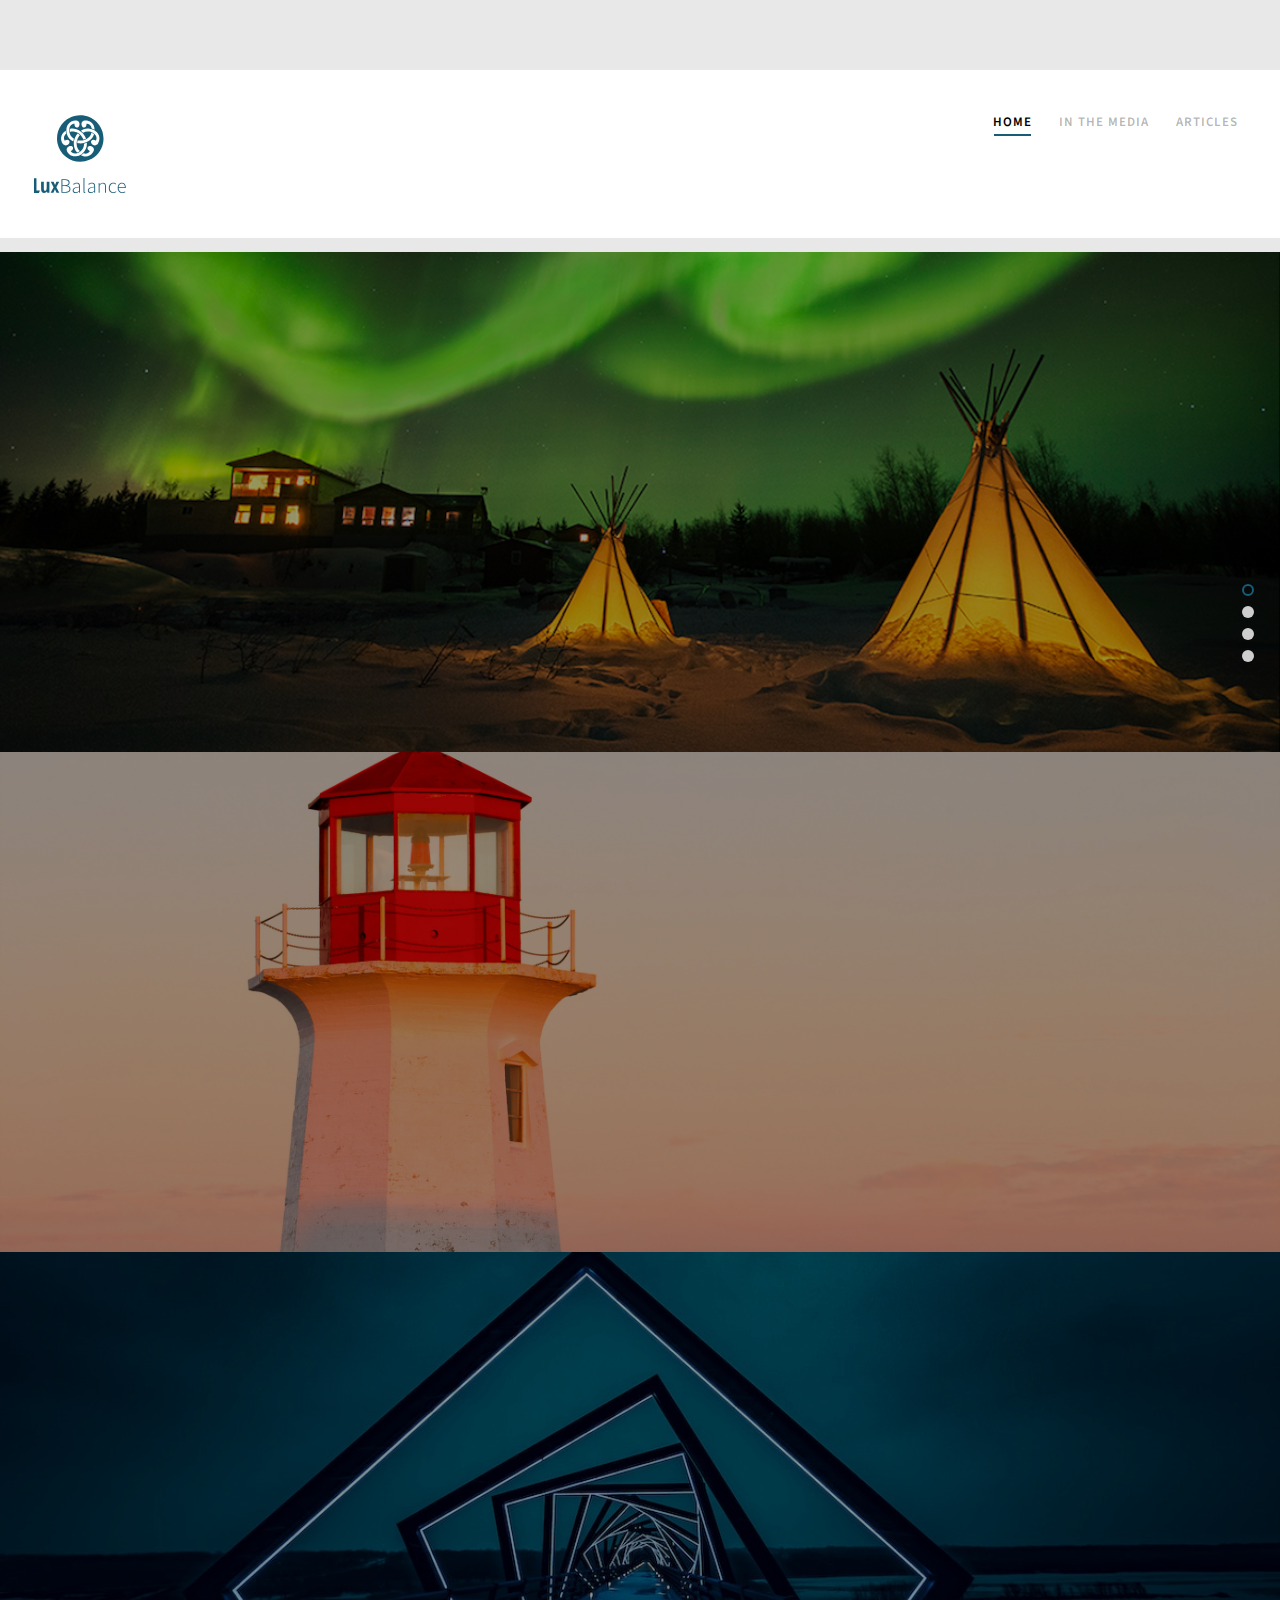
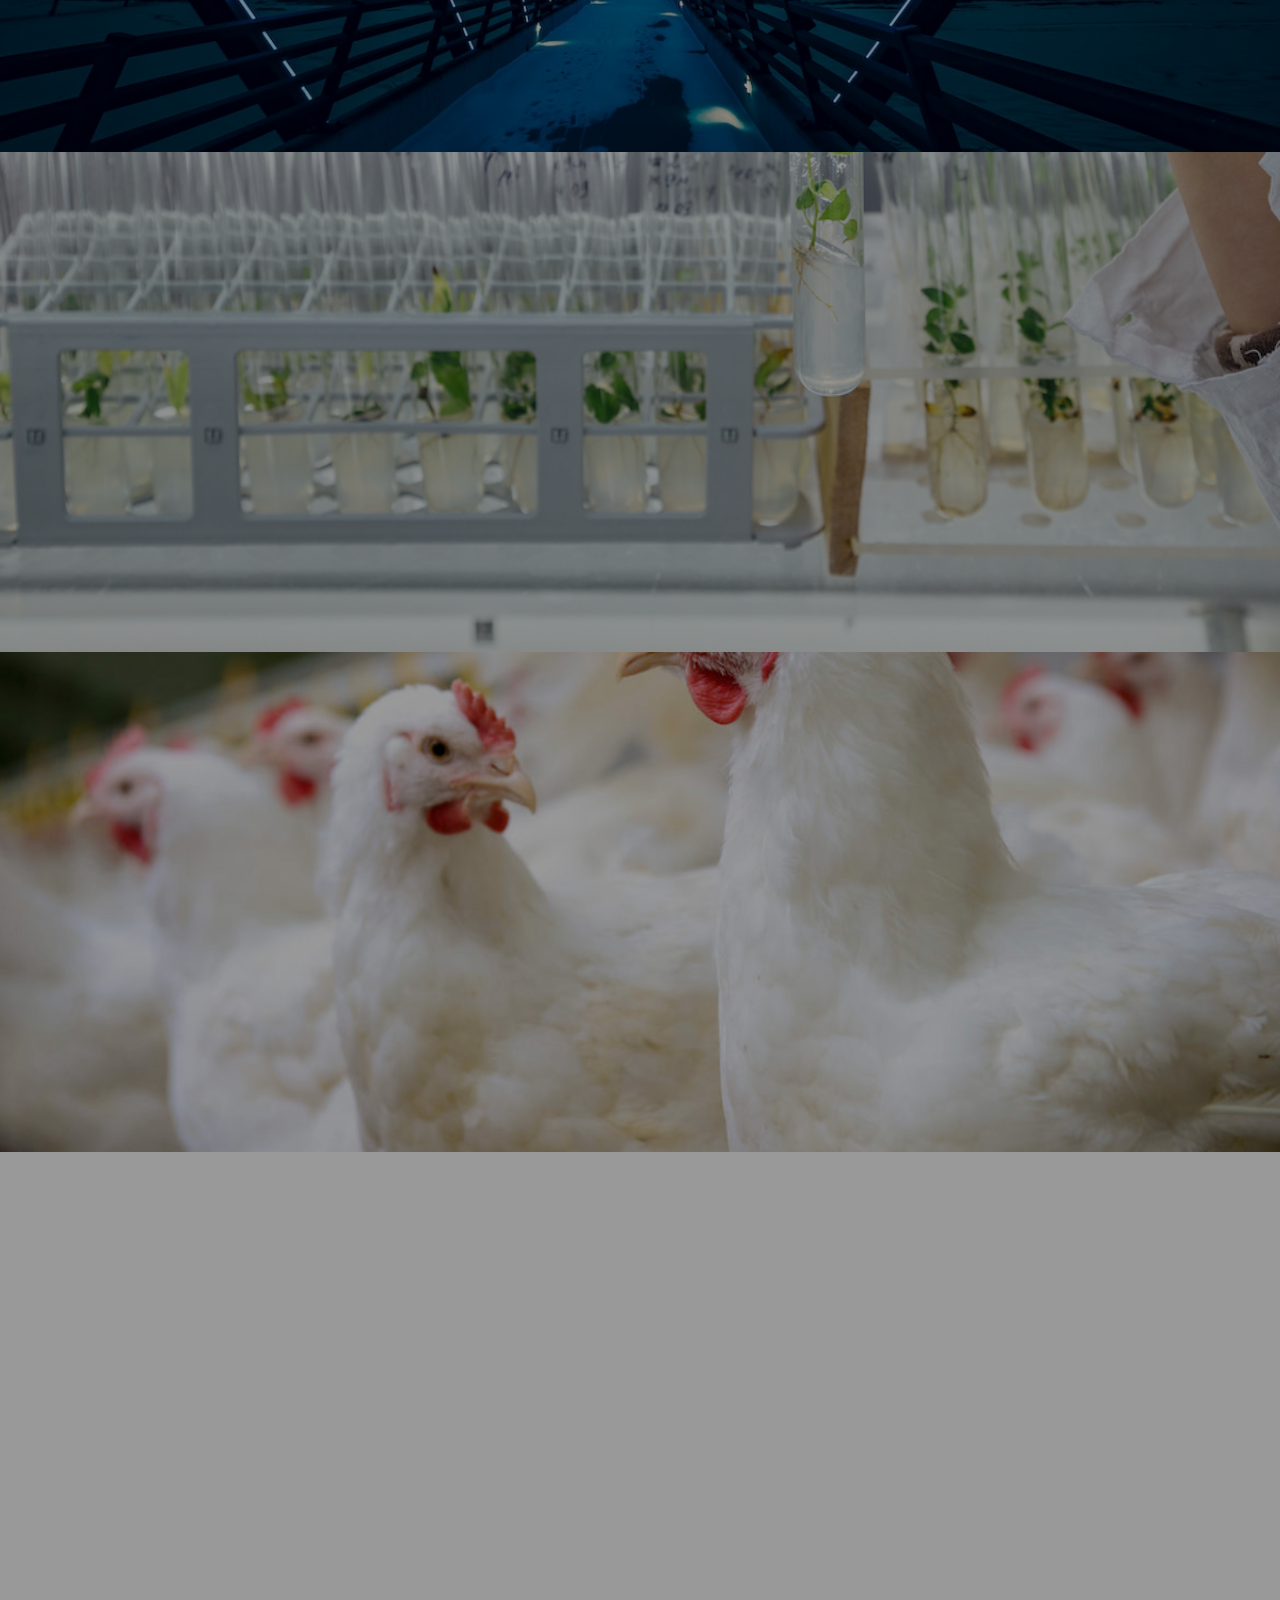
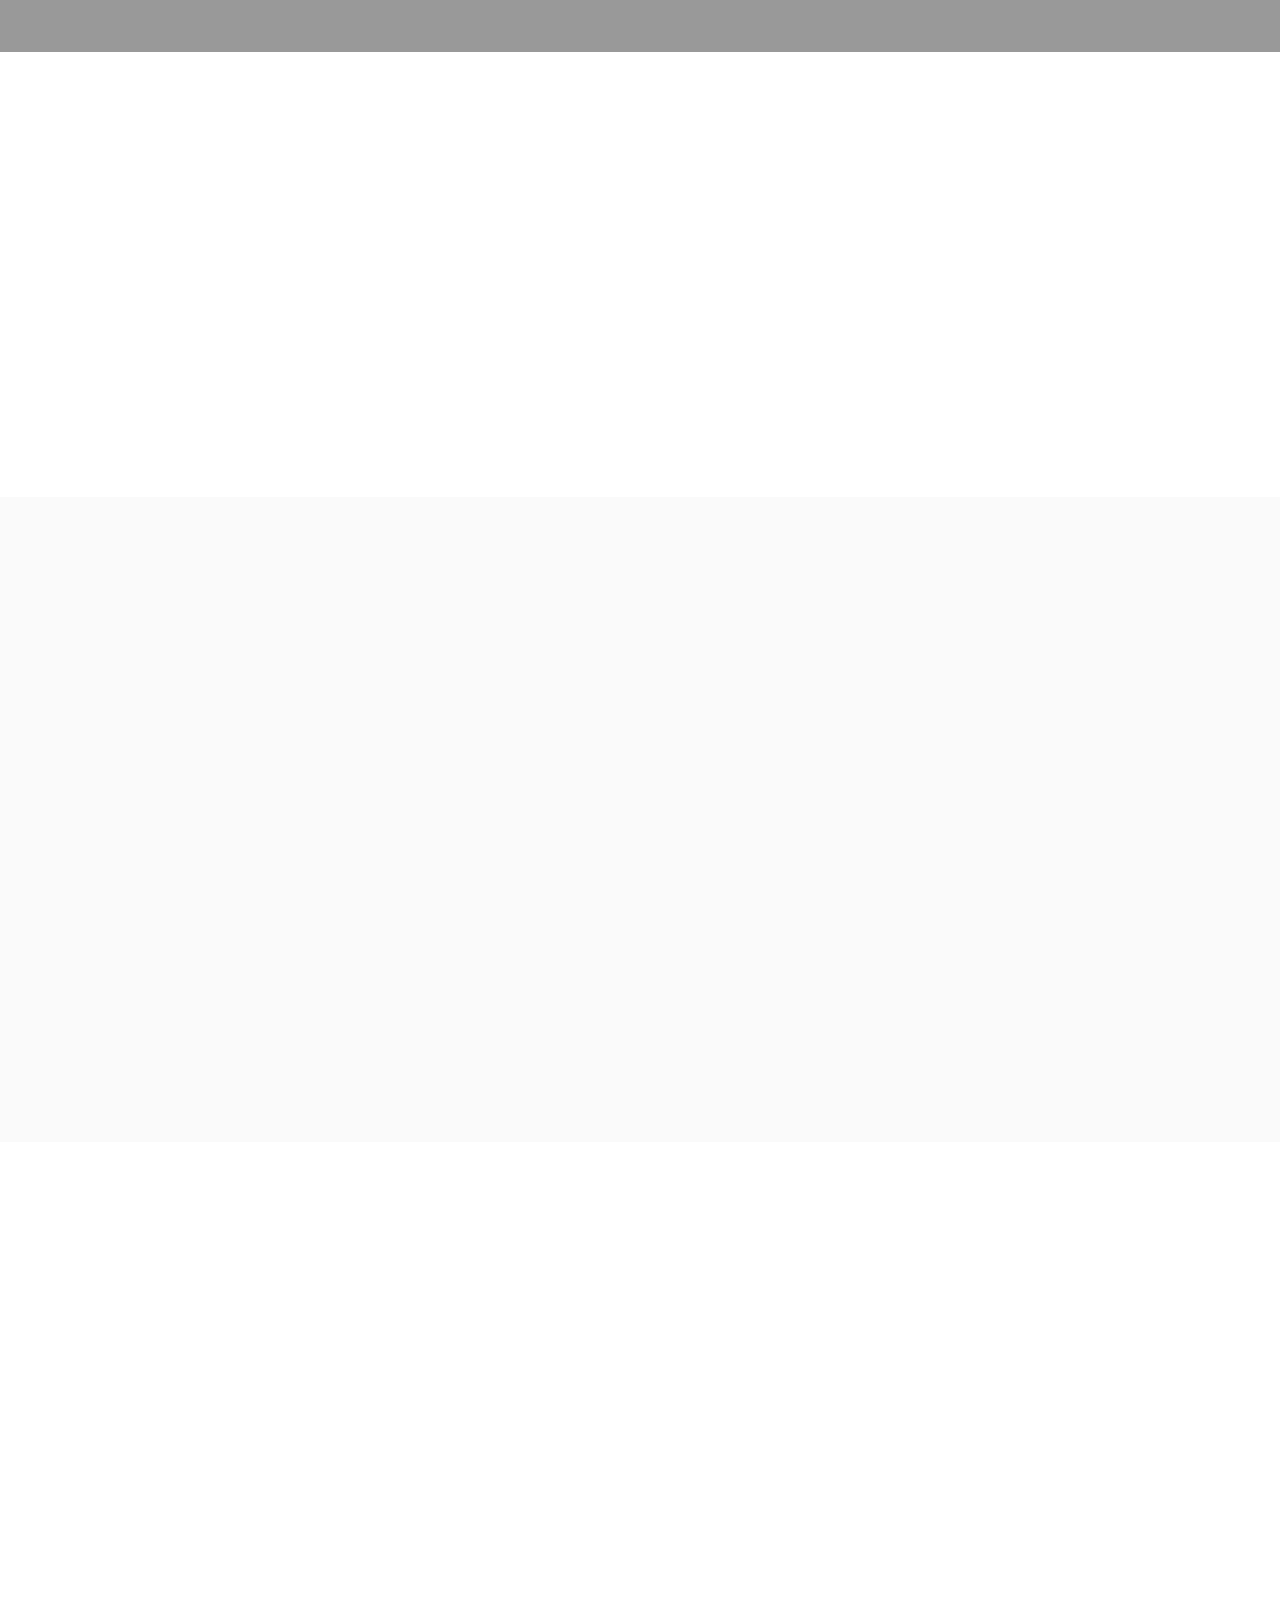
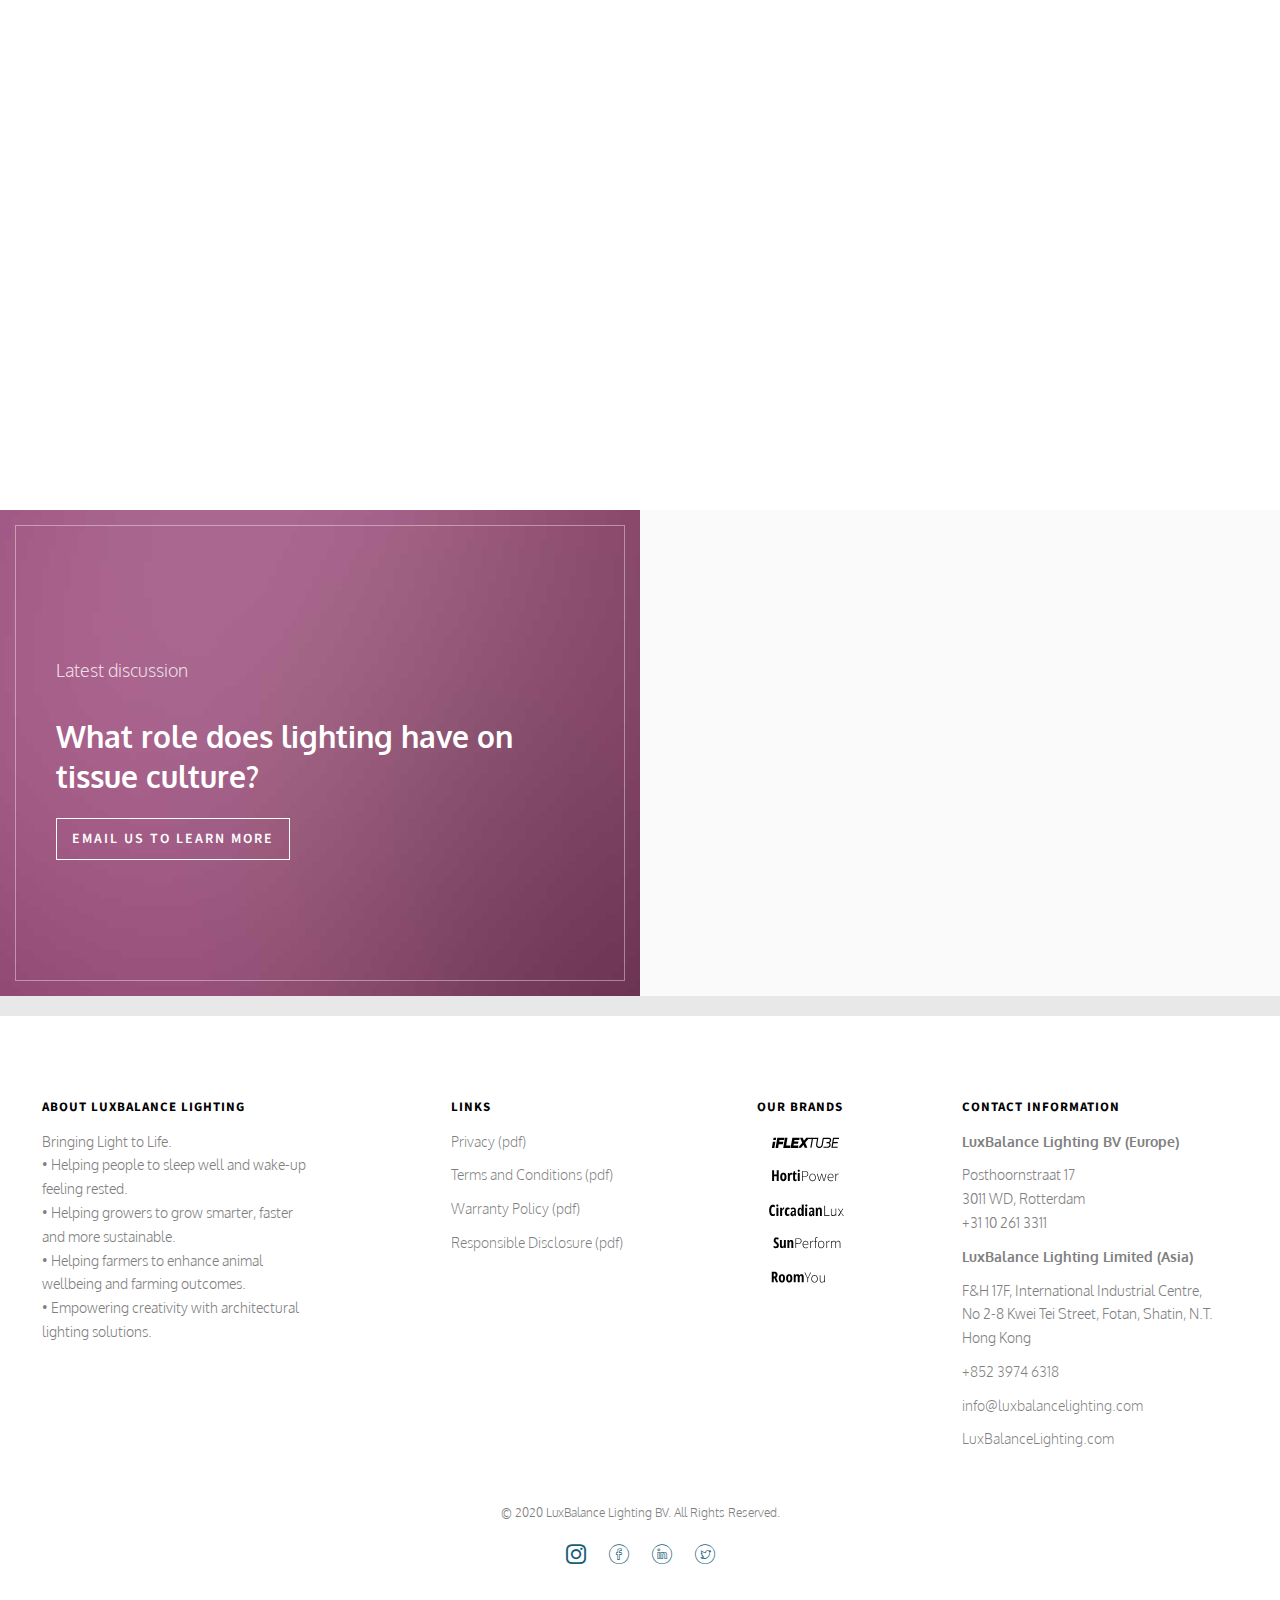
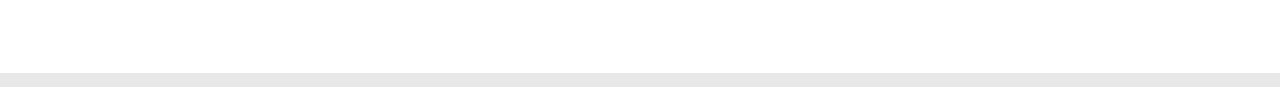
==== index.html @ e75017a9 "png" ====
<!DOCTYPE HTML>
<html>
	<head>
	<meta charset="utf-8">
	<meta http-equiv="X-UA-Compatible" content="IE=edge">
	<title>LuxBalance | Bring Light to Life</title>
	<meta name="viewport" content="width=device-width, initial-scale=1">
	<meta name="description" content="LuxBalance | Bring Light to Life" />
	<meta name="keywords" content="LuxBalance | Bring Light to Life, Human centric lighting, Tissue culture lighting, Animal centric lighting," />
	<meta name="author" content="LuxBalance Lighting" />

   
	<!-- Favicon -->
	<link rel="apple-touch-icon" sizes="180x180" href="/apple-touch-icon.png">
	<link rel="icon" type="image/png" sizes="32x32" href="/favicon-32x32.png">
	<link rel="icon" type="image/png" sizes="16x16" href="/favicon-16x16.png">
	<link rel="manifest" href="/site.webmanifest">
	<link rel="mask-icon" href="/safari-pinned-tab.svg" color="#5bbad5">
	<meta name="msapplication-TileColor" content="#da532c">
	<meta name="theme-color" content="#ffffff">
	<!-- Favicon -->




  	<!-- Facebook and Twitter integration -->
	<meta property="og:title" content="LuxBalance Lighting | Bring Light to Life"/>
	<meta property="og:image" content=""/>
	<meta property="og:url" content="http://www.luxbalancelighting.com"/>
	<meta property="og:site_name" content=""/>
	<meta property="og:description" content=""/>
	<meta name="twitter:title" content="LuxBalance Lighting | Bring Light to Life" />
	<meta name="twitter:image" content="" />
	<meta name="twitter:url" content="http://www.luxbalancelighting.com" />
	<meta name="twitter:card" content="" />

	<link href="https://fonts.googleapis.com/css?family=Oxygen:300,400" rel="stylesheet">
	<link href="https://fonts.googleapis.com/css?family=Source+Sans+Pro:400,600,700" rel="stylesheet">

	<!-- Animate.css -->
	<link rel="stylesheet" href="css/animate.css">
	<!-- Icomoon Icon Fonts-->
	<link rel="stylesheet" href="css/icomoon.css">
	<!-- Bootstrap  -->
	<link rel="stylesheet" href="css/bootstrap.css">

	<!-- Magnific Popup -->
	<link rel="stylesheet" href="css/magnific-popup.css">

	<!-- Flexslider  -->
	<link rel="stylesheet" href="css/flexslider.css">

	<!-- Theme style  -->
	<link rel="stylesheet" href="css/style.css">

	<!-- Modernizr JS -->
	<script src="js/modernizr-2.6.2.min.js"></script>
	<!-- FOR IE9 below -->
	<!--[if lt IE 9]>
	<script src="js/respond.min.js"></script>
	<![endif]-->

	<script async="" src="https://www.google-analytics.com/analytics.js"></script>
	
	<!-- <link rel='shortcut icon' type='image/x-icon' href='/favicon.ico' /> -->

	<!-- Crisp-->
	<script type="text/javascript">window.$crisp=[];window.CRISP_WEBSITE_ID="ee4de3c2-d5c7-44e1-849c-20998828b785";(function(){d=document;s=d.createElement("script");s.src="https://client.crisp.chat/l.js";s.async=1;d.getElementsByTagName("head")[0].appendChild(s);})();</script>
	<!-- Crisp-->

	</head>
	<body>
	<!-- Mailchimp-->
		<script type="text/javascript" src="//downloads.mailchimp.com/js/signup-forms/popup/unique-methods/embed.js" data-dojo-config="usePlainJson: true, isDebug: false"></script><script type="text/javascript">window.dojoRequire(["mojo/signup-forms/Loader"], function(L) { L.start({"baseUrl":"mc.us3.list-manage.com","uuid":"cc3a8eed8e34d9f1c3cb7b9e4","lid":"a80aa3d579","uniqueMethods":true}) })</script>
	<!-- Mailchimp-->

	<div class="fh5co-loader"></div>

	<div id="page">
	<nav class="fh5co-nav" role="navigation">
		<div class="container-wrap">
			<div class="top-menu">
				<div class="row">
					<div class="col-xs-2">

						<span class="icon">
							<img src="images/icons/LuxBalance_color.svg" width="100" height="100"/>
						</span>

					</div>
					<div class="col-xs-10 text-right menu-1">
						<ul>
							<li class="active"><a href="index.html">Home</a></li>
							<li><a href="inthemedia.html">In the Media</a></li>
							<li><a href="articles.html">Articles</a></li>
						</ul>
					</div>
				</div>

			</div>
		</div>
	</nav>
	<div class="container-wrap">
		<aside id="fh5co-hero">
			<div class="flexslider">
				<ul class="slides">
			   	<li style="background-image: url(images/bg_bringlighttolife.jpeg);">
			   		<div class="overlay-gradient"></div>
			   		<div class="container-fluid">
			   			<div class="row">
				   			<div class="col-md-6 col-md-offset-3 col-md-pull-3 slider-text">
				   				<div class="slider-text-inner">
				   					<h1>Bring Light to Life</h1>
										<h2>LuxBalance™ Lighting creates lighting solutions that embodies people-centricity in its technology. We design light experiences that brighten-up lives and illuminate ideas.</h2>
				   				</div>
				   			</div>
				   		</div>
			   		</div>
			   	</li>
			   	<li style="background-image: url(images/bg_roomyou.jpg);">
			   		<div class="overlay-gradient"></div>
			   		<div class="container-fluid">
			   			<div class="row">
				   			<div class="col-md-6 col-md-offset-3 col-md-push-3 slider-text">
				   				<div class="slider-text-inner">
				   					<h1>Human-centric Lighting</h1>
										<h2>Enhance the Guest experience. Sleep well and wake-up feeling rested.</h2>
				   				</div>
				   			</div>
				   		</div>
			   		</div>
			   	</li>
			   	<li style="background-image: url(images/bg_tissue.png);">
			   		<div class="overlay-gradient"></div>
			   		<div class="container-fluids">
			   			<div class="row">
				   			<div class="col-md-6 col-md-offset-3 slider-text">
				   				<div class="slider-text-inner text-center">
				   					<h1>Plant-centric lighting</h1>
										<h2>Tissue culture lighting. Grow smarter, faster and more sustainable.</h2>

				   				</div>
				   			</div>
				   		</div>
			   		</div>
			   	</li>
			   	<li style="background-image: url(images/bg_animalcentric.jpeg);">
			   		<div class="overlay-gradient"></div>
			   		<div class="container-fluid">
			   			<div class="row">
				   			<div class="col-md-6 col-md-offset-3 col-md-push-3 slider-text">

				   				<div class="slider-text-inner">
				   					<h1>Animal-centric lighting</h1>
										<h2>Broiler and Layer lighting for bird wellbeing and farming outcomes.</h2>

				   				</div>
				   			</div>
				   		</div>
			   		</div>
			   	</li>
			  	</ul>
		  	</div>
		</aside>
		<aside id="fh5co-hero">
			<div class="flexslider">
				<ul class="slides">
					<li style="background-image: url(images/bg_hospitality.jpg);">
						<div class="overlay-gradient"></div>
						<div class="row">
							<div class="col-md-10 col-md-offset-1 slider-text slider-text-bg">
								<div class="slider-text-inner text-center">
									<h1>LuxBalance™ | Bringing Nature Inside</h1>
									<h2>Increasingly hospitality projects are a creative platform for new ideas, concepts and trends. The promise of heartfelt hospitality and authentic local experiences is underlined by an interior of unique character. Be it business hotels, resorts and spas: every concept applied to hospitality requires a lighting landscape to  communicate and bring the relevant theme to life.
LuxBalance provides people-centric lighting solutions with a diversity of natural dynamic lighting options for room situations that convey care, comfort and  enjoyment.​  </h2>
								</div>
							</div>
						</div>
					</li>
					</ul>
				</div>
		</aside>
		<aside id="fh5co-hero">
			<div class="flexslider">
				<ul class="slides">
					<li style="background-image: url(images/bg_tony-webster-97532-unsplash.jpg);">
						<div class="overlay-gradient"></div>
						<div class="row">
							<div class="col-md-10 col-md-offset-1 slider-text slider-text-bg">
								<div class="slider-text-inner text-center">
									<h1>iFLEXTUBE™ | Design for flexibility</h1>
									<h2>Professional Flexible LED Linear solutions for architectural applications.</h2>
										<p><a class="btn btn-primary btn-learn" href="http://iflextube.com/">visit website</a></p>
								</div>
							</div>
						</div>
					</li>
					</ul>
				</div>
		</aside>
		<aside id="fh5co-hero">
			<div class="flexslider">
				<ul class="slides">
					<li style="background-image: url(images/bg_tissueculture.jpg);">
						<div class="overlay-gradient"></div>
						<div class="row">
							<div class="col-md-10 col-md-offset-1 slider-text slider-text-bg">
								<div class="slider-text-inner text-center">
									<h1>HortiPower™ | Grow with Nature</h1>
									<h2>People and plants perceive light differently. Plants have a broad sensitivity for photosynthesis and in some cases a preference for blue and red light. Light could stimulate specific plant processes and morphology. Our latest innovation project is focused on creating better outcomes with lighting for tissue culture labs.  </h2>
									<p><a class="btn btn-primary btn-learn" href="http://hortipower.com/">visit website</a></p>
								</div>
							</div>
						</div>
					</li>
					</ul>
				</div>
		</aside>
		<aside id="fh5co-hero">
			<div class="flexslider">
				<ul class="slides">
					<li style="background-image: url(images/bg_animalcentric2.jpg);">
						<div class="overlay-gradient"></div>
						<div class="row">
							<div class="col-md-10 col-md-offset-1 slider-text slider-text-bg">
								<div class="slider-text-inner text-center">
									<h1>SunPerform™ | Wellbeing for animal-life</h1>
									<h2>Light plays important role in Chicken growth and its physical, social and emotional well-being. We bring nature inside with dedicated lighting for Broiler and Layer. </h2>
									<p><a class="btn btn-primary btn-learn" href="mailto:banly@luxbalancelighting.com?subject=SunPerform">Potential project? Contact us</a></p>
								</div>
							</div>
						</div>
					</li>
					</ul>
				</div>
		</aside>
		<aside id="fh5co-hero">
			<div class="flexslider">
				<ul class="slides">
					<li style="background-image: url(images/bg_roomyou2.jpg);">
						<div class="overlay-gradient"></div>
						<div class="row">
							<div class="col-md-10 col-md-offset-1 slider-text slider-text-bg">
								<div class="slider-text-inner text-center">
									<h1>RoomYOU™ | Feeling Rested </h1>
									<h2>Lighting for sleep and wake-cycles to balance your circadian rhythm</h2>
									<p><a class="btn btn-primary btn-learn" href="mailto:banly@luxbalancelighting.com?subject=RoomYOU">Explore more? Contact us</a></p>
								</div>
							</div>
						</div>
					</li>
					</ul>
				</div>
		</aside>


		<div id="fh5co-services">
			<div class="row">
				<div class="col-md-4 text-center animate-box">
					<div class="services">
						<span class="icon">
							<img src="images/icons/frontdesk.svg" width="50" height="50"/>
							<img src="images/icons/greenhouse.svg" width="50" height="50"/>
							<img src="images/icons/roi.svg" width="50" height="50"/>
						</span>
						<div class="desc">
							<h3><a href="#">Spaces</a></h3>
							<p>Space is an important concept in lighting design. The right light for the right space is part of application research. We continously explore how our application spaces are going to look and feel in the future.</p>
						</div>
					</div>
				</div>
				<div class="col-md-4 text-center animate-box">
					<div class="services">
						<span class="icon">
							<img src="images/icons/lovesleep.svg" width="50" height="50"/>
							<img src="images/icons/tissueculture.svg" width="50" height="50"/>
							<img src="images/icons/chicken.svg" width="50" height="50"/>
							<img src="images/icons/eggshelf.svg" width="50" height="50"/>
						</span>
						<div class="desc">
							<h3><a href="#">People, Plants, Animals</a></h3>
							<p>People, Plants and Animals perceive light differently. We continously research how lighting should be optimized in order to positively impact life.</p>
						</div>
					</div>
				</div>
				<div class="col-md-4 text-center animate-box">
					<div class="services">
						<span class="icon">
							<img src="images/icons/ies.svg" width="50" height="50"/>
							<img src="images/icons/brightness.svg" width="50" height="50"/>
							<img src="images/icons/brightnessadjust.svg" width="50" height="50"/>
							<img src="images/icons/mixing.svg" width="50" height="50"/>
							<img src="images/icons/programs.svg" width="50" height="50"/>
							<img src="images/icons/spectrum.svg" width="50" height="50"/>


						</span>
						<div class="desc">
							<h3><a href="#">Light</a></h3>
							<p>Light is visible radiation and influences us visually, emotionally and biologically. For Humans we help people better fall asleep and wake-up with circadian lighting. For Tissue culture applications we help growers to grow faster. For Broiler and Layer applications we help farmers to enhance animal wellbeing as well as farming outcomes.</p>
						</div>
					</div>
				</div>
			</div>
		</div>

		<div id="fh5co-work" class="fh5co-light-grey">
			<div class="row animate-box">
				<div class="col-md-6 col-md-offset-3 text-center fh5co-heading">
					<h2>Lighting Products, Lighting Solutions and Lighting as a Service</h2>
					<p>An intergrated range to serve your needs. <br>Connected through AWS Cloud or Alibaba Cloud. Real-time feedback and insights.</p>
				</div>
			</div>
				<div class="row">
				<div class="col-md-4 text-center animate-box">
					<a href="http://iflextube.com/" target="_blank" class="work"  style="background-image: url(images/products/iFLEXTUBE.png);">
						<div class="desc">
							<h3>iFLEXTUBE professional flexible LED linear</h3>
							<span>Architectural application</span>
						</div>
					</a>
				</div>
				<div class="col-md-4 text-center animate-box">
					<a class="work"  style="background-image: url(images/products/LuxBalance.jpg);">
						<div class="desc">
							<h3>LuxBalance Natural white</h3>
							<span>Cove lighting application</span>
						</div>
					</a>
				</div>
				<div class="col-md-4 text-center animate-box">
					<a href="http://hortipower.com/" target="_blank" class="work" style="background-image: url(images/products/HortiPower.png);">
						<div class="desc">
							<h3>HortiPower | Plant centric lighting</h3>
							<span>Tissue culture and City Farming</span>
						</div>
					</a>
				</div>
			</div>
		</div>

		<div id="fh5co-counter" class="fh5co-counters">
			<div class="row">
				<div class="col-md-6 col-md-offset-3 text-center animate-box">
					<p>Technology to serve you</p>
					</div>
			</div>
			<div class="row animate-box">
				<div class="col-md-8 col-md-offset-2">
					<div class="row">
						<div class="col-md-3 text-center">
							<span class="fh5co-counter js-counter" data-from="0" data-to="19" data-speed="2000" data-refresh-interval="50"></span>
							<span class="fh5co-counter-label">Intellectual property rights</span>
						</div>
						<div class="col-md-3 text-center">
							<span class="fh5co-counter js-counter" data-from="0" data-to="13" data-speed="5000" data-refresh-interval="50"></span>
							<span class="fh5co-counter-label">Proprietary Lighting algorithms</span>
						</div>
						<div class="col-md-3 text-center">
							<span class="fh5co-counter js-counter" data-from="0" data-to="65536" data-speed="5000" data-refresh-interval="50"></span>
							<span class="fh5co-counter-label">Control steps</span>
						</div>
						<div class="col-md-3 text-center">
							<span class="fh5co-counter js-counter" data-from="0" data-to="8686" data-speed="5000" data-refresh-interval="50"></span>
							<span class="fh5co-counter-label">Illuminated lives</span>
						</div>
					</div>
				</div>
			</div>
		</div>

		<div class="col-md-6 col-md-offset-3 text-center animate-box">
			<p>Our team</p>
			</div>
					<div class="col-md-4">
			<div class="fh5co-blog animate-box">
				<a href="#" class="blog-bg" style="background-image: url(images/team/Banly.jpg);"></a>
				<div class="blog-text">
					<h3><a href="#">Banly Cheung</a></h3>
					<p>Banly Cheung started LuxBalance Lighting and drives strategy, sales and technology. He is a lighting enthusiast and visionary.

​

In 1984 Banly Cheung co-founded NCW Holdings LTD (known as BOTEX) and grew it into a world-leading company in entertainment lighting. The company was acquired by Royal Philips N.V. in 2010 and Mr. Cheung became Chief Technology Officer at Philips Entertainment Lighting in Asia.</p>
				</div>
			</div>
		</div>

		<div class="col-md-4">
			<div class="fh5co-blog animate-box">
				<a href="#" class="blog-bg" style="background-image: url(images/team/Jille.jpeg);"></a>
				<div class="blog-text">
					<h3><a href="#">Jille Kuipers</a></h3>
					<p>Jille Kuipers leads research and market-driven innovation at LuxBalance Lighting. He is focused on creating value with light. <br>

​

Prior to this he worked as innovation manager in a corporate research lab. He developed an Asia human centric lighting program and collaborated with clients in industry and hospitality. He also managed pricing for an Asia-Pacific business unit.</p>
				</div>
			</div>
		</div>

		<div class="col-md-4">
			<div class="fh5co-blog animate-box">
				<a href="#" class="blog-bg" style="background-image: url(images/team/Jupiter.jpg);"></a>
				<div class="blog-text">
					<h3><a href="#">Jupiter Lee</a></h3>
					<p>Jupiter Lee is an essential part of the team, and has been with LuxBalance Lighting Limited since the very beginning. <br><br><br>She is responsible for sales administration and HR. Prior to this she worked in NCW (Holdings) Ltd. for over 10 years and two Component companies for over 7 years.</p>
				</div>
			</div>
		</div>
		<div id="fh5co-blog" class="blog-flex">
			<div class="featured-blog" style="background-image: url(images/blog-1.jpg);">
				<div class="desc-t">
					<div class="desc-tc">
						<span class="featured-head">Latest discussion</span>
						<h3><a href="#">What role does lighting have on tissue culture?</a></h3>
						<span><a href="mailto:info@luxbalancelighting.com" class="read-button">Email us to Learn More</a></span>
					</div>
				</div>
			</div>


			<div class="blog-entry fh5co-light-grey">
				<div class="row animate-box">
					<div class="col-md-12">
						<h2>Other discussions</h2>
					</div>
				</div>
				<div class="row">
					<div class="col-md-12 animate-box">
						<a href=files/20190110LuxBalance_HortiPower_LaaS.pdf class="blog-post">
							<span class="img" style="background-image: url(images/blog-2.jpg);"></span>
							<div class="desc">
								<h3>5 Reasons for Lighting as a Service (Tissue Culture)</h3>
								<span class="cat">Email us to learn more</span>
							</div>
						</a>
					</div>
					<div class="col-md-12 animate-box">
						<a href="mailto:info@luxbalancelighting.com" class="blog-post">
							<span class="img" style="background-image: url(images/blog-1.jpg);"></span>
							<div class="desc">
								<h3>3 Soothing effects with lighting</h3>
								<span class="cat">Email us to learn more</span>
							</div>
						</a>
					</div>
					<div class="col-md-12 animate-box">
						<a href="mailto:info@luxbalancelighting.com" class="blog-post">
							<span class="img" style="background-image: url(images/blog-3.jpg);"></span>
							<div class="desc">
								<h3>Wake-up light, instead of a cup of coffee?</h3>
								<span class="cat">Email us to learn more</span>
							</div>
						</a>
					</div>
				</div>
			</div>
		</div>
	</div><!-- END container-wrap -->

	<div class="container-wrap">
		<footer id="fh5co-footer" role="contentinfo">
			<div class="row">
				<div class="col-md-3 fh5co-widget">
					<h4>About LuxBalance Lighting</h4>
					<p>Bringing Light to Life.
						<br> • Helping people to sleep well and wake-up feeling rested.
						<br> • Helping growers to grow smarter, faster and more sustainable.
						<br> • Helping farmers to enhance animal wellbeing and farming outcomes.
						<br> • Empowering creativity with architectural lighting solutions.</p>
				</div>
				<div class="col-md-3 col-md-push-1">
					<h4>Links</h4>
					<ul class="fh5co-footer-links">
						<li><a href=files/20190110_LuxBalance_Lighting_Privacy.pdf target="_blank"> Privacy (pdf)</a></li>
						<li><a href=files/20190110_Terms_and_conditions_for_sale_of_products_and_services_LuxBalance_Lighting.pdf target="_blank"> Terms and Conditions (pdf)</a></li>
						<li><a href=files/20190110_Warranty_Policy_LuxBalance_Lighting.pdf target="_blank"> Warranty Policy (pdf)</a></li>
						<li><a href=files/20190110_LuxBalance_Lighting_responsible_disclosure_statement.pdf target="_blank"> Responsible Disclosure (pdf)</a></li>
					</ul>
				</div>

				<div class="col-md-3 col-md-push-1">
					<h4>Our Brands</h4>
					<ul class="fh5co-footer-links">
						<li><a href="https://iflextube.com/" target="_blank" rel="noopener"><img alt="iFLEXTUBE logo" src="images/icons/iflextube.svg" width="100" height="17"/></a></li>
						<li><a href="https://hortipower.com/" target="_blank" rel="noopener"><img alt="HortiPower logo" src="images/icons/hortipower.svg" width="100" height="17"/></a></li>
						<li><a href="http://circadianlux.com/" target="_blank" rel="noopener"><img alt="CircadianLux logo" src="images/icons/CircadianLux.svg" width="100" height="17"/></a></li>
						<li><a href="https://LuxBalancelighting.com/" target="_blank" rel="noopener"><img alt="SunPerform logo" src="images/icons/sunperform.svg" width="100" height="17"/></a></li>
						<li><a href="https://LuxBalancelighting.com/" target="_blank" rel="noopener"><img alt="RoomYOU logo" src="images/icons/roomyou.svg" width="100" height="17"/></a></li>
					</ul>
				</div>

				<div class="col-md-3">
					<h4>Contact Information</h4>
					<ul class="fh5co-footer-links">
						<li> <b>LuxBalance Lighting BV (Europe)</b></li>
						<li>Posthoornstraat 17 <br> 3011 WD, Rotterdam <br> +31 10 261 3311</li>
						<li> <b>LuxBalance Lighting Limited (Asia)</b></li>
						<li>F&H 17F, International Industrial Centre, <br> No 2-8 Kwei Tei Street, Fotan, Shatin, N.T. Hong Kong</li>
						<li><a href="tel://+85239746318">+852 3974 6318</a></li>
						<li><a href="mailto:info@luxbalancelighting.com">info@luxbalancelighting.com</a></li>
						<li><a href="http://www.LuxBalancelighting.com">LuxBalanceLighting.com</a></li>
					</ul>
				</div>

			</div>

			<div class="row copyright">
				<div class="col-md-12 text-center">
					<p>
						<small class="block">&copy; 2020 LuxBalance Lighting BV. All Rights Reserved.</small>
					</p>
					<p>
						<ul class="fh5co-social-icons">
							<li><a href="https://www.instagram.com/luxbalance/"><i class="icon-instagram"></i></a></li>
							<li><a href="https://www.fb.com/luxbalancelighting"><i class="icon-facebook"></i></a></li>
							<li><a href="https://www.linkedin.com/company/luxbalance"><i class="icon-linkedin"></i></a></li>
							<li><a href="https://www.twitter.com/luxbalanceLED"><i class="icon-twitter"></i></a></li>
						</ul>
					</p>
				</div>
			</div>
		</footer>
	</div><!-- END container-wrap -->
	</div>

	<div class="gototop js-top">
		<a href="#" class="js-gotop"><i class="icon-arrow-up2"></i></a>
	</div>

	<!-- jQuery -->
	<script src="js/jquery.min.js"></script>
	<!-- jQuery Easing -->
	<script src="js/jquery.easing.1.3.js"></script>
	<!-- Bootstrap -->
	<script src="js/bootstrap.min.js"></script>
	<!-- Waypoints -->
	<script src="js/jquery.waypoints.min.js"></script>
	<!-- Flexslider -->
	<script src="js/jquery.flexslider-min.js"></script>
	<!-- Magnific Popup -->
	<script src="js/jquery.magnific-popup.min.js"></script>
	<script src="js/magnific-popup-options.js"></script>
	<!-- Counters -->
	<script src="js/jquery.countTo.js"></script>
	<!-- Main -->
	<script src="js/main.js"></script>
	<script>
		(function (i, s, o, g, r, a, m) {
		  i['GoogleAnalyticsObject'] = r;
		  i[r] = i[r] || function () {
			(i[r].q = i[r].q || []).push(arguments)
		  }, i[r].l = 1 * new Date();
		  a = s.createElement(o),
			m = s.getElementsByTagName(o)[0];
		  a.async = 1;
		  a.src = g;
		  m.parentNode.insertBefore(a, m)
		})(window, document, 'script', 'https://www.google-analytics.com/analytics.js', 'ga');
	
		ga('create', 'UA-71079687-3', 'auto');
		ga('send', 'pageview');
	  </script>

	</body>
</html>
---- css/icomoon.css ----
@font-face {
  font-family: 'icomoon';
  src:  url('fonts/icomoon.eot?5j2n32');
  src:  url('fonts/icomoon.eot?5j2n32#iefix') format('embedded-opentype'),
    url('fonts/icomoon.ttf?5j2n32') format('truetype'),
    url('fonts/icomoon.woff?5j2n32') format('woff'),
    url('fonts/icomoon.svg?5j2n32#icomoon') format('svg');
  font-weight: normal;
  font-style: normal;
}

[class^="icon-"], [class*=" icon-"] {
  /* use !important to prevent issues with browser extensions that change fonts */
  font-family: 'icomoon' !important;
  speak: none;
  font-style: normal;
  font-weight: normal;
  font-variant: normal;
  text-transform: none;
  line-height: 1;

  /* Better Font Rendering =========== */
  -webkit-font-smoothing: antialiased;
  -moz-osx-font-smoothing: grayscale;
}

.icon-eye2:before {
  content: "\e064";
}
.icon-paper-clip:before {
  content: "\e065";
}
.icon-mail5:before {
  content: "\e066";
}
.icon-toggle:before {
  content: "\e067";
}
.icon-layout:before {
  content: "\e068";
}
.icon-link2:before {
  content: "\e069";
}
.icon-bell2:before {
  content: "\e06a";
}
.icon-lock3:before {
  content: "\e06b";
}
.icon-unlock:before {
  content: "\e06c";
}
.icon-ribbon2:before {
  content: "\e06d";
}
.icon-image2:before {
  content: "\e06e";
}
.icon-signal:before {
  content: "\e06f";
}
.icon-target3:before {
  content: "\e070";
}
.icon-clipboard3:before {
  content: "\e071";
}
.icon-clock3:before {
  content: "\e072";
}
.icon-watch:before {
  content: "\e073";
}
.icon-air-play:before {
  content: "\e074";
}
.icon-camera3:before {
  content: "\e075";
}
.icon-video2:before {
  content: "\e076";
}
.icon-disc:before {
  content: "\e077";
}
.icon-printer3:before {
  content: "\e078";
}
.icon-monitor:before {
  content: "\e079";
}
.icon-server:before {
  content: "\e07a";
}
.icon-cog2:before {
  content: "\e07b";
}
.icon-heart3:before {
  content: "\e07c";
}
.icon-paragraph:before {
  content: "\e07d";
}
.icon-align-justify:before {
  content: "\e07e";
}
.icon-align-left:before {
  content: "\e07f";
}
.icon-align-center:before {
  content: "\e080";
}
.icon-align-right:before {
  content: "\e081";
}
.icon-book2:before {
  content: "\e082";
}
.icon-layers2:before {
  content: "\e083";
}
.icon-stack2:before {
  content: "\e084";
}
.icon-stack-2:before {
  content: "\e085";
}
.icon-paper:before {
  content: "\e086";
}
.icon-paper-stack:before {
  content: "\e087";
}
.icon-search3:before {
  content: "\e088";
}
.icon-zoom-in2:before {
  content: "\e089";
}
.icon-zoom-out2:before {
  content: "\e08a";
}
.icon-reply2:before {
  content: "\e08b";
}
.icon-circle-plus:before {
  content: "\e08c";
}
.icon-circle-minus:before {
  content: "\e08d";
}
.icon-circle-check:before {
  content: "\e08e";
}
.icon-circle-cross:before {
  content: "\e08f";
}
.icon-square-plus:before {
  content: "\e090";
}
.icon-square-minus:before {
  content: "\e091";
}
.icon-square-check:before {
  content: "\e092";
}
.icon-square-cross:before {
  content: "\e093";
}
.icon-microphone:before {
  content: "\e094";
}
.icon-record:before {
  content: "\e095";
}
.icon-skip-back:before {
  content: "\e096";
}
.icon-rewind:before {
  content: "\e097";
}
.icon-play4:before {
  content: "\e098";
}
.icon-pause3:before {
  content: "\e099";
}
.icon-stop3:before {
  content: "\e09a";
}
.icon-fast-forward:before {
  content: "\e09b";
}
.icon-skip-forward:before {
  content: "\e09c";
}
.icon-shuffle2:before {
  content: "\e09d";
}
.icon-repeat:before {
  content: "\e09e";
}
.icon-folder2:before {
  content: "\e09f";
}
.icon-umbrella:before {
  content: "\e0a0";
}
.icon-moon:before {
  content: "\e0a1";
}
.icon-thermometer:before {
  content: "\e0a2";
}
.icon-drop:before {
  content: "\e0a3";
}
.icon-sun2:before {
  content: "\e0a4";
}
.icon-cloud3:before {
  content: "\e0a5";
}
.icon-cloud-upload2:before {
  content: "\e0a6";
}
.icon-cloud-download2:before {
  content: "\e0a7";
}
.icon-upload4:before {
  content: "\e0a8";
}
.icon-download4:before {
  content: "\e0a9";
}
.icon-location3:before {
  content: "\e0aa";
}
.icon-location-2:before {
  content: "\e0ab";
}
.icon-map3:before {
  content: "\e0ac";
}
.icon-battery:before {
  content: "\e0ad";
}
.icon-head:before {
  content: "\e0ae";
}
.icon-briefcase3:before {
  content: "\e0af";
}
.icon-speech-bubble:before {
  content: "\e0b0";
}
.icon-anchor2:before {
  content: "\e0b1";
}
.icon-globe2:before {
  content: "\e0b2";
}
.icon-box:before {
  content: "\e0b3";
}
.icon-reload:before {
  content: "\e0b4";
}
.icon-share3:before {
  content: "\e0b5";
}
.icon-marquee:before {
  content: "\e0b6";
}
.icon-marquee-plus:before {
  content: "\e0b7";
}
.icon-marquee-minus:before {
  content: "\e0b8";
}
.icon-tag:before {
  content: "\e0b9";
}
.icon-power2:before {
  content: "\e0ba";
}
.icon-command2:before {
  content: "\e0bb";
}
.icon-alt:before {
  content: "\e0bc";
}
.icon-esc:before {
  content: "\e0bd";
}
.icon-bar-graph:before {
  content: "\e0be";
}
.icon-bar-graph-2:before {
  content: "\e0bf";
}
.icon-pie-graph:before {
  content: "\e0c0";
}
.icon-star:before {
  content: "\e0c1";
}
.icon-arrow-left3:before {
  content: "\e0c2";
}
.icon-arrow-right3:before {
  content: "\e0c3";
}
.icon-arrow-up3:before {
  content: "\e0c4";
}
.icon-arrow-down3:before {
  content: "\e0c5";
}
.icon-volume:before {
  content: "\e0c6";
}
.icon-mute:before {
  content: "\e0c7";
}
.icon-content-right:before {
  content: "\e100";
}
.icon-content-left:before {
  content: "\e101";
}
.icon-grid2:before {
  content: "\e102";
}
.icon-grid-2:before {
  content: "\e103";
}
.icon-columns:before {
  content: "\e104";
}
.icon-loader:before {
  content: "\e105";
}
.icon-bag:before {
  content: "\e106";
}
.icon-ban:before {
  content: "\e107";
}
.icon-flag3:before {
  content: "\e108";
}
.icon-trash:before {
  content: "\e109";
}
.icon-expand2:before {
  content: "\e110";
}
.icon-contract:before {
  content: "\e111";
}
.icon-maximize:before {
  content: "\e112";
}
.icon-minimize:before {
  content: "\e113";
}
.icon-plus2:before {
  content: "\e114";
}
.icon-minus2:before {
  content: "\e115";
}
.icon-check:before {
  content: "\e116";
}
.icon-cross2:before {
  content: "\e117";
}
.icon-move:before {
  content: "\e118";
}
.icon-delete:before {
  content: "\e119";
}
.icon-menu5:before {
  content: "\e120";
}
.icon-archive:before {
  content: "\e121";
}
.icon-inbox:before {
  content: "\e122";
}
.icon-outbox:before {
  content: "\e123";
}
.icon-file:before {
  content: "\e124";
}
.icon-file-add:before {
  content: "\e125";
}
.icon-file-subtract:before {
  content: "\e126";
}
.icon-help:before {
  content: "\e127";
}
.icon-open:before {
  content: "\e128";
}
.icon-ellipsis:before {
  content: "\e129";
}
.icon-heart4:before {
  content: "\e900";
}
.icon-cloud4:before {
  content: "\e901";
}
.icon-star2:before {
  content: "\e902";
}
.icon-tv2:before {
  content: "\e903";
}
.icon-sound:before {
  content: "\e904";
}
.icon-video3:before {
  content: "\e905";
}
.icon-trash2:before {
  content: "\e906";
}
.icon-user2:before {
  content: "\e907";
}
.icon-key3:before {
  content: "\e908";
}
.icon-search4:before {
  content: "\e909";
}
.icon-settings:before {
  content: "\e90a";
}
.icon-camera4:before {
  content: "\e90b";
}
.icon-tag2:before {
  content: "\e90c";
}
.icon-lock4:before {
  content: "\e90d";
}
.icon-bulb:before {
  content: "\e90e";
}
.icon-pen2:before {
  content: "\e90f";
}
.icon-diamond:before {
  content: "\e910";
}
.icon-display2:before {
  content: "\e911";
}
.icon-location4:before {
  content: "\e912";
}
.icon-eye3:before {
  content: "\e913";
}
.icon-bubble3:before {
  content: "\e914";
}
.icon-stack3:before {
  content: "\e915";
}
.icon-cup:before {
  content: "\e916";
}
.icon-phone3:before {
  content: "\e917";
}
.icon-news:before {
  content: "\e918";
}
.icon-mail6:before {
  content: "\e919";
}
.icon-like:before {
  content: "\e91a";
}
.icon-photo:before {
  content: "\e91b";
}
.icon-note:before {
  content: "\e91c";
}
.icon-clock4:before {
  content: "\e91d";
}
.icon-paperplane:before {
  content: "\e91e";
}
.icon-params:before {
  content: "\e91f";
}
.icon-banknote:before {
  content: "\e920";
}
.icon-data:before {
  content: "\e921";
}
.icon-music2:before {
  content: "\e922";
}
.icon-megaphone2:before {
  content: "\e923";
}
.icon-study:before {
  content: "\e924";
}
.icon-lab2:before {
  content: "\e925";
}
.icon-food:before {
  content: "\e926";
}
.icon-t-shirt:before {
  content: "\e927";
}
.icon-fire2:before {
  content: "\e928";
}
.icon-clip:before {
  content: "\e929";
}
.icon-shop:before {
  content: "\e92a";
}
.icon-calendar3:before {
  content: "\e92b";
}
.icon-wallet2:before {
  content: "\e92c";
}
.icon-vynil:before {
  content: "\e92d";
}
.icon-truck2:before {
  content: "\e92e";
}
.icon-world:before {
  content: "\e92f";
}
.icon-mobile:before {
  content: "\e000";
}
.icon-laptop:before {
  content: "\e001";
}
.icon-desktop:before {
  content: "\e002";
}
.icon-tablet:before {
  content: "\e003";
}
.icon-phone:before {
  content: "\e004";
}
.icon-document:before {
  content: "\e005";
}
.icon-documents:before {
  content: "\e006";
}
.icon-search:before {
  content: "\e007";
}
.icon-clipboard:before {
  content: "\e008";
}
.icon-newspaper:before {
  content: "\e009";
}
.icon-notebook:before {
  content: "\e00a";
}
.icon-book-open:before {
  content: "\e00b";
}
.icon-browser:before {
  content: "\e00c";
}
.icon-calendar:before {
  content: "\e00d";
}
.icon-presentation:before {
  content: "\e00e";
}
.icon-picture:before {
  content: "\e00f";
}
.icon-pictures:before {
  content: "\e010";
}
.icon-video:before {
  content: "\e011";
}
.icon-camera:before {
  content: "\e012";
}
.icon-printer:before {
  content: "\e013";
}
.icon-toolbox:before {
  content: "\e014";
}
.icon-briefcase:before {
  content: "\e015";
}
.icon-wallet:before {
  content: "\e016";
}
.icon-gift:before {
  content: "\e017";
}
.icon-bargraph:before {
  content: "\e018";
}
.icon-grid:before {
  content: "\e019";
}
.icon-expand:before {
  content: "\e01a";
}
.icon-focus:before {
  content: "\e01b";
}
.icon-edit:before {
  content: "\e01c";
}
.icon-adjustments:before {
  content: "\e01d";
}
.icon-ribbon:before {
  content: "\e01e";
}
.icon-hourglass:before {
  content: "\e01f";
}
.icon-lock:before {
  content: "\e020";
}
.icon-megaphone:before {
  content: "\e021";
}
.icon-shield:before {
  content: "\e022";
}
.icon-trophy:before {
  content: "\e023";
}
.icon-flag:before {
  content: "\e024";
}
.icon-map:before {
  content: "\e025";
}
.icon-puzzle:before {
  content: "\e026";
}
.icon-basket:before {
  content: "\e027";
}
.icon-envelope:before {
  content: "\e028";
}
.icon-streetsign:before {
  content: "\e029";
}
.icon-telescope:before {
  content: "\e02a";
}
.icon-gears:before {
  content: "\e02b";
}
.icon-key:before {
  content: "\e02c";
}
.icon-paperclip:before {
  content: "\e02d";
}
.icon-attachment:before {
  content: "\e02e";
}
.icon-pricetags:before {
  content: "\e02f";
}
.icon-lightbulb:before {
  content: "\e030";
}
.icon-layers:before {
  content: "\e031";
}
.icon-pencil:before {
  content: "\e032";
}
.icon-tools:before {
  content: "\e033";
}
.icon-tools-2:before {
  content: "\e034";
}
.icon-scissors:before {
  content: "\e035";
}
.icon-paintbrush:before {
  content: "\e036";
}
.icon-magnifying-glass:before {
  content: "\e037";
}
.icon-circle-compass:before {
  content: "\e038";
}
.icon-linegraph:before {
  content: "\e039";
}
.icon-mic:before {
  content: "\e03a";
}
.icon-strategy:before {
  content: "\e03b";
}
.icon-beaker:before {
  content: "\e03c";
}
.icon-caution:before {
  content: "\e03d";
}
.icon-recycle:before {
  content: "\e03e";
}
.icon-anchor:before {
  content: "\e03f";
}
.icon-profile-male:before {
  content: "\e040";
}
.icon-profile-female:before {
  content: "\e041";
}
.icon-bike:before {
  content: "\e042";
}
.icon-wine:before {
  content: "\e043";
}
.icon-hotairballoon:before {
  content: "\e044";
}
.icon-globe:before {
  content: "\e045";
}
.icon-genius:before {
  content: "\e046";
}
.icon-map-pin:before {
  content: "\e047";
}
.icon-dial:before {
  content: "\e048";
}
.icon-chat:before {
  content: "\e049";
}
.icon-heart:before {
  content: "\e04a";
}
.icon-cloud:before {
  content: "\e04b";
}
.icon-upload:before {
  content: "\e04c";
}
.icon-download:before {
  content: "\e04d";
}
.icon-target:before {
  content: "\e04e";
}
.icon-hazardous:before {
  content: "\e04f";
}
.icon-piechart:before {
  content: "\e050";
}
.icon-speedometer:before {
  content: "\e051";
}
.icon-global:before {
  content: "\e052";
}
.icon-compass:before {
  content: "\e053";
}
.icon-lifesaver:before {
  content: "\e054";
}
.icon-clock:before {
  content: "\e055";
}
.icon-aperture:before {
  content: "\e056";
}
.icon-quote:before {
  content: "\e057";
}
.icon-scope:before {
  content: "\e058";
}
.icon-alarmclock:before {
  content: "\e059";
}
.icon-refresh:before {
  content: "\e05a";
}
.icon-happy:before {
  content: "\e05b";
}
.icon-sad:before {
  content: "\e05c";
}
.icon-facebook:before {
  content: "\e05d";
}
.icon-twitter:before {
  content: "\e05e";
}
.icon-googleplus:before {
  content: "\e05f";
}
.icon-rss:before {
  content: "\e060";
}
.icon-tumblr:before {
  content: "\e061";
}
.icon-linkedin:before {
  content: "\e062";
}
.icon-dribbble:before {
  content: "\e063";
}
.icon-home:before {
  content: "\e930";
}
.icon-home2:before {
  content: "\e931";
}
.icon-home3:before {
  content: "\e932";
}
.icon-office:before {
  content: "\e933";
}
.icon-newspaper2:before {
  content: "\e934";
}
.icon-pencil2:before {
  content: "\e935";
}
.icon-pencil22:before {
  content: "\e936";
}
.icon-quill:before {
  content: "\e937";
}
.icon-pen:before {
  content: "\e938";
}
.icon-blog:before {
  content: "\e939";
}
.icon-eyedropper:before {
  content: "\e93a";
}
.icon-droplet:before {
  content: "\e93b";
}
.icon-paint-format:before {
  content: "\e93c";
}
.icon-image:before {
  content: "\e93d";
}
.icon-images:before {
  content: "\e93e";
}
.icon-camera2:before {
  content: "\e93f";
}
.icon-headphones:before {
  content: "\e940";
}
.icon-music:before {
  content: "\e941";
}
.icon-play:before {
  content: "\e942";
}
.icon-film:before {
  content: "\e943";
}
.icon-video-camera:before {
  content: "\e944";
}
.icon-dice:before {
  content: "\e945";
}
.icon-pacman:before {
  content: "\e946";
}
.icon-spades:before {
  content: "\e947";
}
.icon-clubs:before {
  content: "\e948";
}
.icon-diamonds:before {
  content: "\e949";
}
.icon-bullhorn:before {
  content: "\e94a";
}
.icon-connection:before {
  content: "\e94b";
}
.icon-podcast:before {
  content: "\e94c";
}
.icon-feed:before {
  content: "\e94d";
}
.icon-mic2:before {
  content: "\e94e";
}
.icon-book:before {
  content: "\e94f";
}
.icon-books:before {
  content: "\e950";
}
.icon-library:before {
  content: "\e951";
}
.icon-file-text:before {
  content: "\e952";
}
.icon-profile:before {
  content: "\e953";
}
.icon-file-empty:before {
  content: "\e954";
}
.icon-files-empty:before {
  content: "\e955";
}
.icon-file-text2:before {
  content: "\e956";
}
.icon-file-picture:before {
  content: "\e957";
}
.icon-file-music:before {
  content: "\e958";
}
.icon-file-play:before {
  content: "\e959";
}
.icon-file-video:before {
  content: "\e95a";
}
.icon-file-zip:before {
  content: "\e95b";
}
.icon-copy:before {
  content: "\e95c";
}
.icon-paste:before {
  content: "\e95d";
}
.icon-stack:before {
  content: "\e95e";
}
.icon-folder:before {
  content: "\e95f";
}
.icon-folder-open:before {
  content: "\e960";
}
.icon-folder-plus:before {
  content: "\e961";
}
.icon-folder-minus:before {
  content: "\e962";
}
.icon-folder-download:before {
  content: "\e963";
}
.icon-folder-upload:before {
  content: "\e964";
}
.icon-price-tag:before {
  content: "\e965";
}
.icon-price-tags:before {
  content: "\e966";
}
.icon-barcode:before {
  content: "\e967";
}
.icon-qrcode:before {
  content: "\e968";
}
.icon-ticket:before {
  content: "\e969";
}
.icon-cart:before {
  content: "\e96a";
}
.icon-coin-dollar:before {
  content: "\e96b";
}
.icon-coin-euro:before {
  content: "\e96c";
}
.icon-coin-pound:before {
  content: "\e96d";
}
.icon-coin-yen:before {
  content: "\e96e";
}
.icon-credit-card:before {
  content: "\e96f";
}
.icon-calculator:before {
  content: "\e970";
}
.icon-lifebuoy:before {
  content: "\e971";
}
.icon-phone2:before {
  content: "\e972";
}
.icon-phone-hang-up:before {
  content: "\e973";
}
.icon-address-book:before {
  content: "\e974";
}
.icon-envelop:before {
  content: "\e975";
}
.icon-pushpin:before {
  content: "\e976";
}
.icon-location:before {
  content: "\e977";
}
.icon-location2:before {
  content: "\e978";
}
.icon-compass2:before {
  content: "\e979";
}
.icon-compass22:before {
  content: "\e97a";
}
.icon-map2:before {
  content: "\e97b";
}
.icon-map22:before {
  content: "\e97c";
}
.icon-history:before {
  content: "\e97d";
}
.icon-clock2:before {
  content: "\e97e";
}
.icon-clock22:before {
  content: "\e97f";
}
.icon-alarm:before {
  content: "\e980";
}
.icon-bell:before {
  content: "\e981";
}
.icon-stopwatch:before {
  content: "\e982";
}
.icon-calendar2:before {
  content: "\e983";
}
.icon-printer2:before {
  content: "\e984";
}
.icon-keyboard:before {
  content: "\e985";
}
.icon-display:before {
  content: "\e986";
}
.icon-laptop2:before {
  content: "\e987";
}
.icon-mobile2:before {
  content: "\e988";
}
.icon-mobile22:before {
  content: "\e989";
}
.icon-tablet2:before {
  content: "\e98a";
}
.icon-tv:before {
  content: "\e98b";
}
.icon-drawer:before {
  content: "\e98c";
}
.icon-drawer2:before {
  content: "\e98d";
}
.icon-box-add:before {
  content: "\e98e";
}
.icon-box-remove:before {
  content: "\e98f";
}
.icon-download3:before {
  content: "\e990";
}
.icon-upload2:before {
  content: "\e991";
}
.icon-floppy-disk:before {
  content: "\e992";
}
.icon-drive:before {
  content: "\e993";
}
.icon-database:before {
  content: "\e994";
}
.icon-undo:before {
  content: "\e995";
}
.icon-redo:before {
  content: "\e996";
}
.icon-undo2:before {
  content: "\e997";
}
.icon-redo2:before {
  content: "\e998";
}
.icon-forward:before {
  content: "\e999";
}
.icon-reply:before {
  content: "\e99a";
}
.icon-bubble:before {
  content: "\e99b";
}
.icon-bubbles:before {
  content: "\e99c";
}
.icon-bubbles2:before {
  content: "\e99d";
}
.icon-bubble2:before {
  content: "\e99e";
}
.icon-bubbles3:before {
  content: "\e99f";
}
.icon-bubbles4:before {
  content: "\e9a0";
}
.icon-user:before {
  content: "\e9a1";
}
.icon-users:before {
  content: "\e9a2";
}
.icon-user-plus:before {
  content: "\e9a3";
}
.icon-user-minus:before {
  content: "\e9a4";
}
.icon-user-check:before {
  content: "\e9a5";
}
.icon-user-tie:before {
  content: "\e9a6";
}
.icon-quotes-left:before {
  content: "\e9a7";
}
.icon-quotes-right:before {
  content: "\e9a8";
}
.icon-hour-glass:before {
  content: "\e9a9";
}
.icon-spinner:before {
  content: "\e9aa";
}
.icon-spinner2:before {
  content: "\e9ab";
}
.icon-spinner3:before {
  content: "\e9ac";
}
.icon-spinner4:before {
  content: "\e9ad";
}
.icon-spinner5:before {
  content: "\e9ae";
}
.icon-spinner6:before {
  content: "\e9af";
}
.icon-spinner7:before {
  content: "\e9b0";
}
.icon-spinner8:before {
  content: "\e9b1";
}
.icon-spinner9:before {
  content: "\e9b2";
}
.icon-spinner10:before {
  content: "\e9b3";
}
.icon-spinner11:before {
  content: "\e9b4";
}
.icon-binoculars:before {
  content: "\e9b5";
}
.icon-search2:before {
  content: "\e9b6";
}
.icon-zoom-in:before {
  content: "\e9b7";
}
.icon-zoom-out:before {
  content: "\e9b8";
}
.icon-enlarge:before {
  content: "\e9b9";
}
.icon-shrink:before {
  content: "\e9ba";
}
.icon-enlarge2:before {
  content: "\e9bb";
}
.icon-shrink2:before {
  content: "\e9bc";
}
.icon-key2:before {
  content: "\e9bd";
}
.icon-key22:before {
  content: "\e9be";
}
.icon-lock2:before {
  content: "\e9bf";
}
.icon-unlocked:before {
  content: "\e9c0";
}
.icon-wrench:before {
  content: "\e9c1";
}
.icon-equalizer:before {
  content: "\e9c2";
}
.icon-equalizer2:before {
  content: "\e9c3";
}
.icon-cog:before {
  content: "\e9c4";
}
.icon-cogs:before {
  content: "\e9c5";
}
.icon-hammer:before {
  content: "\e9c6";
}
.icon-magic-wand:before {
  content: "\e9c7";
}
.icon-aid-kit:before {
  content: "\e9c8";
}
.icon-bug:before {
  content: "\e9c9";
}
.icon-pie-chart:before {
  content: "\e9ca";
}
.icon-stats-dots:before {
  content: "\e9cb";
}
.icon-stats-bars:before {
  content: "\e9cc";
}
.icon-stats-bars2:before {
  content: "\e9cd";
}
.icon-trophy2:before {
  content: "\e9ce";
}
.icon-gift2:before {
  content: "\e9cf";
}
.icon-glass:before {
  content: "\e9d0";
}
.icon-glass2:before {
  content: "\e9d1";
}
.icon-mug:before {
  content: "\e9d2";
}
.icon-spoon-knife:before {
  content: "\e9d3";
}
.icon-leaf:before {
  content: "\e9d4";
}
.icon-rocket:before {
  content: "\e9d5";
}
.icon-meter:before {
  content: "\e9d6";
}
.icon-meter2:before {
  content: "\e9d7";
}
.icon-hammer2:before {
  content: "\e9d8";
}
.icon-fire:before {
  content: "\e9d9";
}
.icon-lab:before {
  content: "\e9da";
}
.icon-magnet:before {
  content: "\e9db";
}
.icon-bin:before {
  content: "\e9dc";
}
.icon-bin2:before {
  content: "\e9dd";
}
.icon-briefcase2:before {
  content: "\e9de";
}
.icon-airplane:before {
  content: "\e9df";
}
.icon-truck:before {
  content: "\e9e0";
}
.icon-road:before {
  content: "\e9e1";
}
.icon-accessibility:before {
  content: "\e9e2";
}
.icon-target2:before {
  content: "\e9e3";
}
.icon-shield2:before {
  content: "\e9e4";
}
.icon-power:before {
  content: "\e9e5";
}
.icon-switch:before {
  content: "\e9e6";
}
.icon-power-cord:before {
  content: "\e9e7";
}
.icon-clipboard2:before {
  content: "\e9e8";
}
.icon-list-numbered:before {
  content: "\e9e9";
}
.icon-list:before {
  content: "\e9ea";
}
.icon-list2:before {
  content: "\e9eb";
}
.icon-tree:before {
  content: "\e9ec";
}
.icon-menu:before {
  content: "\e9ed";
}
.icon-menu2:before {
  content: "\e9ee";
}
.icon-menu3:before {
  content: "\e9ef";
}
.icon-menu4:before {
  content: "\e9f0";
}
.icon-cloud2:before {
  content: "\e9f1";
}
.icon-cloud-download:before {
  content: "\e9f2";
}
.icon-cloud-upload:before {
  content: "\e9f3";
}
.icon-cloud-check:before {
  content: "\e9f4";
}
.icon-download2:before {
  content: "\e9f5";
}
.icon-upload22:before {
  content: "\e9f6";
}
.icon-download32:before {
  content: "\e9f7";
}
.icon-upload3:before {
  content: "\e9f8";
}
.icon-sphere:before {
  content: "\e9f9";
}
.icon-earth:before {
  content: "\e9fa";
}
.icon-link:before {
  content: "\e9fb";
}
.icon-flag2:before {
  content: "\e9fc";
}
.icon-attachment2:before {
  content: "\e9fd";
}
.icon-eye:before {
  content: "\e9fe";
}
.icon-eye-plus:before {
  content: "\e9ff";
}
.icon-eye-minus:before {
  content: "\ea00";
}
.icon-eye-blocked:before {
  content: "\ea01";
}
.icon-bookmark:before {
  content: "\ea02";
}
.icon-bookmarks:before {
  content: "\ea03";
}
.icon-sun:before {
  content: "\ea04";
}
.icon-contrast:before {
  content: "\ea05";
}
.icon-brightness-contrast:before {
  content: "\ea06";
}
.icon-star-empty:before {
  content: "\ea07";
}
.icon-star-half:before {
  content: "\ea08";
}
.icon-star-full:before {
  content: "\ea09";
}
.icon-heart2:before {
  content: "\ea0a";
}
.icon-heart-broken:before {
  content: "\ea0b";
}
.icon-man:before {
  content: "\ea0c";
}
.icon-woman:before {
  content: "\ea0d";
}
.icon-man-woman:before {
  content: "\ea0e";
}
.icon-happy3:before {
  content: "\ea0f";
}
.icon-happy2:before {
  content: "\ea10";
}
.icon-smile:before {
  content: "\ea11";
}
.icon-smile2:before {
  content: "\ea12";
}
.icon-tongue:before {
  content: "\ea13";
}
.icon-tongue2:before {
  content: "\ea14";
}
.icon-sad2:before {
  content: "\ea15";
}
.icon-sad22:before {
  content: "\ea16";
}
.icon-wink:before {
  content: "\ea17";
}
.icon-wink2:before {
  content: "\ea18";
}
.icon-grin:before {
  content: "\ea19";
}
.icon-grin2:before {
  content: "\ea1a";
}
.icon-cool:before {
  content: "\ea1b";
}
.icon-cool2:before {
  content: "\ea1c";
}
.icon-angry:before {
  content: "\ea1d";
}
.icon-angry2:before {
  content: "\ea1e";
}
.icon-evil:before {
  content: "\ea1f";
}
.icon-evil2:before {
  content: "\ea20";
}
.icon-shocked:before {
  content: "\ea21";
}
.icon-shocked2:before {
  content: "\ea22";
}
.icon-baffled:before {
  content: "\ea23";
}
.icon-baffled2:before {
  content: "\ea24";
}
.icon-confused:before {
  content: "\ea25";
}
.icon-confused2:before {
  content: "\ea26";
}
.icon-neutral:before {
  content: "\ea27";
}
.icon-neutral2:before {
  content: "\ea28";
}
.icon-hipster:before {
  content: "\ea29";
}
.icon-hipster2:before {
  content: "\ea2a";
}
.icon-wondering:before {
  content: "\ea2b";
}
.icon-wondering2:before {
  content: "\ea2c";
}
.icon-sleepy:before {
  content: "\ea2d";
}
.icon-sleepy2:before {
  content: "\ea2e";
}
.icon-frustrated:before {
  content: "\ea2f";
}
.icon-frustrated2:before {
  content: "\ea30";
}
.icon-crying:before {
  content: "\ea31";
}
.icon-crying2:before {
  content: "\ea32";
}
.icon-point-up:before {
  content: "\ea33";
}
.icon-point-right:before {
  content: "\ea34";
}
.icon-point-down:before {
  content: "\ea35";
}
.icon-point-left:before {
  content: "\ea36";
}
.icon-warning:before {
  content: "\ea37";
}
.icon-notification:before {
  content: "\ea38";
}
.icon-question:before {
  content: "\ea39";
}
.icon-plus:before {
  content: "\ea3a";
}
.icon-minus:before {
  content: "\ea3b";
}
.icon-info:before {
  content: "\ea3c";
}
.icon-cancel-circle:before {
  content: "\ea3d";
}
.icon-blocked:before {
  content: "\ea3e";
}
.icon-cross:before {
  content: "\ea3f";
}
.icon-checkmark:before {
  content: "\ea40";
}
.icon-checkmark2:before {
  content: "\ea41";
}
.icon-spell-check:before {
  content: "\ea42";
}
.icon-enter:before {
  content: "\ea43";
}
.icon-exit:before {
  content: "\ea44";
}
.icon-play2:before {
  content: "\ea45";
}
.icon-pause:before {
  content: "\ea46";
}
.icon-stop:before {
  content: "\ea47";
}
.icon-previous:before {
  content: "\ea48";
}
.icon-next:before {
  content: "\ea49";
}
.icon-backward:before {
  content: "\ea4a";
}
.icon-forward2:before {
  content: "\ea4b";
}
.icon-play3:before {
  content: "\ea4c";
}
.icon-pause2:before {
  content: "\ea4d";
}
.icon-stop2:before {
  content: "\ea4e";
}
.icon-backward2:before {
  content: "\ea4f";
}
.icon-forward3:before {
  content: "\ea50";
}
.icon-first:before {
  content: "\ea51";
}
.icon-last:before {
  content: "\ea52";
}
.icon-previous2:before {
  content: "\ea53";
}
.icon-next2:before {
  content: "\ea54";
}
.icon-eject:before {
  content: "\ea55";
}
.icon-volume-high:before {
  content: "\ea56";
}
.icon-volume-medium:before {
  content: "\ea57";
}
.icon-volume-low:before {
  content: "\ea58";
}
.icon-volume-mute:before {
  content: "\ea59";
}
.icon-volume-mute2:before {
  content: "\ea5a";
}
.icon-volume-increase:before {
  content: "\ea5b";
}
.icon-volume-decrease:before {
  content: "\ea5c";
}
.icon-loop:before {
  content: "\ea5d";
}
.icon-loop2:before {
  content: "\ea5e";
}
.icon-infinite:before {
  content: "\ea5f";
}
.icon-shuffle:before {
  content: "\ea60";
}
.icon-arrow-up-left:before {
  content: "\ea61";
}
.icon-arrow-up:before {
  content: "\ea62";
}
.icon-arrow-up-right:before {
  content: "\ea63";
}
.icon-arrow-right:before {
  content: "\ea64";
}
.icon-arrow-down-right:before {
  content: "\ea65";
}
.icon-arrow-down:before {
  content: "\ea66";
}
.icon-arrow-down-left:before {
  content: "\ea67";
}
.icon-arrow-left:before {
  content: "\ea68";
}
.icon-arrow-up-left2:before {
  content: "\ea69";
}
.icon-arrow-up2:before {
  content: "\ea6a";
}
.icon-arrow-up-right2:before {
  content: "\ea6b";
}
.icon-arrow-right2:before {
  content: "\ea6c";
}
.icon-arrow-down-right2:before {
  content: "\ea6d";
}
.icon-arrow-down2:before {
  content: "\ea6e";
}
.icon-arrow-down-left2:before {
  content: "\ea6f";
}
.icon-arrow-left2:before {
  content: "\ea70";
}
.icon-circle-up:before {
  content: "\ea71";
}
.icon-circle-right:before {
  content: "\ea72";
}
.icon-circle-down:before {
  content: "\ea73";
}
.icon-circle-left:before {
  content: "\ea74";
}
.icon-tab:before {
  content: "\ea75";
}
.icon-move-up:before {
  content: "\ea76";
}
.icon-move-down:before {
  content: "\ea77";
}
.icon-sort-alpha-asc:before {
  content: "\ea78";
}
.icon-sort-alpha-desc:before {
  content: "\ea79";
}
.icon-sort-numeric-asc:before {
  content: "\ea7a";
}
.icon-sort-numberic-desc:before {
  content: "\ea7b";
}
.icon-sort-amount-asc:before {
  content: "\ea7c";
}
.icon-sort-amount-desc:before {
  content: "\ea7d";
}
.icon-command:before {
  content: "\ea7e";
}
.icon-shift:before {
  content: "\ea7f";
}
.icon-ctrl:before {
  content: "\ea80";
}
.icon-opt:before {
  content: "\ea81";
}
.icon-checkbox-checked:before {
  content: "\ea82";
}
.icon-checkbox-unchecked:before {
  content: "\ea83";
}
.icon-radio-checked:before {
  content: "\ea84";
}
.icon-radio-checked2:before {
  content: "\ea85";
}
.icon-radio-unchecked:before {
  content: "\ea86";
}
.icon-crop:before {
  content: "\ea87";
}
.icon-make-group:before {
  content: "\ea88";
}
.icon-ungroup:before {
  content: "\ea89";
}
.icon-scissors2:before {
  content: "\ea8a";
}
.icon-filter:before {
  content: "\ea8b";
}
.icon-font:before {
  content: "\ea8c";
}
.icon-ligature:before {
  content: "\ea8d";
}
.icon-ligature2:before {
  content: "\ea8e";
}
.icon-text-height:before {
  content: "\ea8f";
}
.icon-text-width:before {
  content: "\ea90";
}
.icon-font-size:before {
  content: "\ea91";
}
.icon-bold:before {
  content: "\ea92";
}
.icon-underline:before {
  content: "\ea93";
}
.icon-italic:before {
  content: "\ea94";
}
.icon-strikethrough:before {
  content: "\ea95";
}
.icon-omega:before {
  content: "\ea96";
}
.icon-sigma:before {
  content: "\ea97";
}
.icon-page-break:before {
  content: "\ea98";
}
.icon-superscript:before {
  content: "\ea99";
}
.icon-subscript:before {
  content: "\ea9a";
}
.icon-superscript2:before {
  content: "\ea9b";
}
.icon-subscript2:before {
  content: "\ea9c";
}
.icon-text-color:before {
  content: "\ea9d";
}
.icon-pagebreak:before {
  content: "\ea9e";
}
.icon-clear-formatting:before {
  content: "\ea9f";
}
.icon-table:before {
  content: "\eaa0";
}
.icon-table2:before {
  content: "\eaa1";
}
.icon-insert-template:before {
  content: "\eaa2";
}
.icon-pilcrow:before {
  content: "\eaa3";
}
.icon-ltr:before {
  content: "\eaa4";
}
.icon-rtl:before {
  content: "\eaa5";
}
.icon-section:before {
  content: "\eaa6";
}
.icon-paragraph-left:before {
  content: "\eaa7";
}
.icon-paragraph-center:before {
  content: "\eaa8";
}
.icon-paragraph-right:before {
  content: "\eaa9";
}
.icon-paragraph-justify:before {
  content: "\eaaa";
}
.icon-indent-increase:before {
  content: "\eaab";
}
.icon-indent-decrease:before {
  content: "\eaac";
}
.icon-share:before {
  content: "\eaad";
}
.icon-new-tab:before {
  content: "\eaae";
}
.icon-embed:before {
  content: "\eaaf";
}
.icon-embed2:before {
  content: "\eab0";
}
.icon-terminal:before {
  content: "\eab1";
}
.icon-share2:before {
  content: "\eab2";
}
.icon-mail:before {
  content: "\eab3";
}
.icon-mail2:before {
  content: "\eab4";
}
.icon-mail3:before {
  content: "\eab5";
}
.icon-mail4:before {
  content: "\eab6";
}
.icon-amazon:before {
  content: "\eab7";
}
.icon-google:before {
  content: "\eab8";
}
.icon-google2:before {
  content: "\eab9";
}
.icon-google3:before {
  content: "\eaba";
}
.icon-google-plus:before {
  content: "\eabb";
}
.icon-google-plus2:before {
  content: "\eabc";
}
.icon-google-plus3:before {
  content: "\eabd";
}
.icon-hangouts:before {
  content: "\eabe";
}
.icon-google-drive:before {
  content: "\eabf";
}
.icon-facebook2:before {
  content: "\eac0";
}
.icon-facebook22:before {
  content: "\eac1";
}
.icon-instagram:before {
  content: "\eac2";
}
.icon-whatsapp:before {
  content: "\eac3";
}
.icon-spotify:before {
  content: "\eac4";
}
.icon-telegram:before {
  content: "\eac5";
}
.icon-twitter2:before {
  content: "\eac6";
}
.icon-vine:before {
  content: "\eac7";
}
.icon-vk:before {
  content: "\eac8";
}
.icon-renren:before {
  content: "\eac9";
}
.icon-sina-weibo:before {
  content: "\eaca";
}
.icon-rss2:before {
  content: "\eacb";
}
.icon-rss22:before {
  content: "\eacc";
}
.icon-youtube:before {
  content: "\eacd";
}
.icon-youtube2:before {
  content: "\eace";
}
.icon-twitch:before {
  content: "\eacf";
}
.icon-vimeo:before {
  content: "\ead0";
}
.icon-vimeo2:before {
  content: "\ead1";
}
.icon-lanyrd:before {
  content: "\ead2";
}
.icon-flickr:before {
  content: "\ead3";
}
.icon-flickr2:before {
  content: "\ead4";
}
.icon-flickr3:before {
  content: "\ead5";
}
.icon-flickr4:before {
  content: "\ead6";
}
.icon-dribbble2:before {
  content: "\ead7";
}
.icon-behance:before {
  content: "\ead8";
}
.icon-behance2:before {
  content: "\ead9";
}
.icon-deviantart:before {
  content: "\eada";
}
.icon-500px:before {
  content: "\eadb";
}
.icon-steam:before {
  content: "\eadc";
}
.icon-steam2:before {
  content: "\eadd";
}
.icon-dropbox:before {
  content: "\eade";
}
.icon-onedrive:before {
  content: "\eadf";
}
.icon-github:before {
  content: "\eae0";
}
.icon-npm:before {
  content: "\eae1";
}
.icon-basecamp:before {
  content: "\eae2";
}
.icon-trello:before {
  content: "\eae3";
}
.icon-wordpress:before {
  content: "\eae4";
}
.icon-joomla:before {
  content: "\eae5";
}
.icon-ello:before {
  content: "\eae6";
}
.icon-blogger:before {
  content: "\eae7";
}
.icon-blogger2:before {
  content: "\eae8";
}
.icon-tumblr2:before {
  content: "\eae9";
}
.icon-tumblr22:before {
  content: "\eaea";
}
.icon-yahoo:before {
  content: "\eaeb";
}
.icon-yahoo2:before {
  content: "\eaec";
}
.icon-tux:before {
  content: "\eaed";
}
.icon-appleinc:before {
  content: "\eaee";
}
.icon-finder:before {
  content: "\eaef";
}
.icon-android:before {
  content: "\eaf0";
}
.icon-windows:before {
  content: "\eaf1";
}
.icon-windows8:before {
  content: "\eaf2";
}
.icon-soundcloud:before {
  content: "\eaf3";
}
.icon-soundcloud2:before {
  content: "\eaf4";
}
.icon-skype:before {
  content: "\eaf5";
}
.icon-reddit:before {
  content: "\eaf6";
}
.icon-hackernews:before {
  content: "\eaf7";
}
.icon-wikipedia:before {
  content: "\eaf8";
}
.icon-linkedin2:before {
  content: "\eaf9";
}
.icon-linkedin22:before {
  content: "\eafa";
}
.icon-lastfm:before {
  content: "\eafb";
}
.icon-lastfm2:before {
  content: "\eafc";
}
.icon-delicious:before {
  content: "\eafd";
}
.icon-stumbleupon:before {
  content: "\eafe";
}
.icon-stumbleupon2:before {
  content: "\eaff";
}
.icon-stackoverflow:before {
  content: "\eb00";
}
.icon-pinterest:before {
  content: "\eb01";
}
.icon-pinterest2:before {
  content: "\eb02";
}
.icon-xing:before {
  content: "\eb03";
}
.icon-xing2:before {
  content: "\eb04";
}
.icon-flattr:before {
  content: "\eb05";
}
.icon-foursquare:before {
  content: "\eb06";
}
.icon-yelp:before {
  content: "\eb07";
}
.icon-paypal:before {
  content: "\eb08";
}
.icon-chrome:before {
  content: "\eb09";
}
.icon-firefox:before {
  content: "\eb0a";
}
.icon-IE:before {
  content: "\eb0b";
}
.icon-edge:before {
  content: "\eb0c";
}
.icon-safari:before {
  content: "\eb0d";
}
.icon-opera:before {
  content: "\eb0e";
}
.icon-file-pdf:before {
  content: "\eb0f";
}
.icon-file-openoffice:before {
  content: "\eb10";
}
.icon-file-word:before {
  content: "\eb11";
}
.icon-file-excel:before {
  content: "\eb12";
}
.icon-libreoffice:before {
  content: "\eb13";
}
.icon-html-five:before {
  content: "\eb14";
}
.icon-html-five2:before {
  content: "\eb15";
}
.icon-css3:before {
  content: "\eb16";
}
.icon-git:before {
  content: "\eb17";
}
.icon-codepen:before {
  content: "\eb18";
}
.icon-svg:before {
  content: "\eb19";
}
.icon-IcoMoon:before {
  content: "\eb1a";
}
---- css/style.css ----
@font-face {
  font-family: 'icomoon';
  src: url("../fonts/icomoon/icomoon.eot?srf3rx");
  src: url("../fonts/icomoon/icomoon.eot?srf3rx#iefix") format("embedded-opentype"), url("../fonts/icomoon/icomoon.ttf?srf3rx") format("truetype"), url("../fonts/icomoon/icomoon.woff?srf3rx") format("woff"), url("../fonts/icomoon/icomoon.svg?srf3rx#icomoon") format("svg");
  font-weight: normal;
  font-style: normal;
}
/* =======================================================
*
* 	Template Style
*
* ======================================================= */
body {
  font-family: "Oxygen", sans-serif;
  font-weight: 300;
  font-size: 14px;
  line-height: 1.7;
  color: gray;
  background: #e8e8e8;
}

#page {
  position: relative;
  overflow-x: hidden;
  width: 100%;
  height: 100%;
  -webkit-transition: 0.5s;
  -o-transition: 0.5s;
  transition: 0.5s;
}
.offcanvas #page {
  overflow: hidden;
  position: absolute;
}
.offcanvas #page:after {
  -webkit-transition: 2s;
  -o-transition: 2s;
  transition: 2s;
  position: absolute;
  top: 0;
  right: 0;
  bottom: 0;
  left: 0;
  z-index: 101;
  background: rgba(0, 0, 0, 0.7);
  content: "";
}

a {
  color: #185D78;
/* color was 66D37E*/
  -webkit-transition: 0.5s;
  -o-transition: 0.5s;
  transition: 0.5s;
}
a:hover, a:active, a:focus {
  color: #185D78;
  outline: none;
  text-decoration: none;
}

p {
  margin-bottom: 20px;
}

h1, h2, h3, h4, h5, h6, figure {
  color: #000;
  font-family: "Source Sans Pro", sans-serif;
  font-weight: 400;
  margin: 0 0 20px 0;
}

::-webkit-selection {
  color: #fff;
  background: #185D78;
}

::-moz-selection {
  color: #fff;
  background: #185D78;
}

::selection {
  color: #fff;
  background: #185D78;
}

.container-wrap {
  max-width: 1500px;
/* containerwrap was 1060*/
  margin: 0 auto;
  margin-bottom: 1em;
  background: #fff;
}
@media screen and (max-width: 768px) {
  .container-wrap {
    width: 100%;
  }
}

.fh5co-nav {
  margin: 5em 0 0 0;
}
@media screen and (max-width: 768px) {
  .fh5co-nav {
    margin: 0;
  }
}
.fh5co-nav .top-menu {
  padding: 34px 30px;
}
@media screen and (max-width: 768px) {
  .fh5co-nav .top-menu {
    padding: 28px 1em;
  }
}
.fh5co-nav #fh5co-logo {
  font-size: 24px;
  margin: 0;
  padding: 0;
  text-transform: uppercase;
  font-weight: 600;
  font-family: "Source Sans Pro", sans-serif;
}
.fh5co-nav #fh5co-logo a span {
  color: #185D78;
}
.fh5co-nav a {
  padding: 5px 10px;
  color: #000;
}
@media screen and (max-width: 768px) {
  .fh5co-nav .menu-1 {
    display: none;
  }
}
.fh5co-nav ul {
  padding: 0;
  margin: 5px 0 0 0;
}
.fh5co-nav ul li {
  font-family: "Source Sans Pro", sans-serif;
  padding: 0;
  margin: 0;
  list-style: none;
  display: inline;
  text-transform: uppercase;
  letter-spacing: 1px;
  font-weight: 600;
}
.fh5co-nav ul li a {
  position: relative;
  font-size: 13px;
  padding: 30px 12px;
  color: rgba(0, 0, 0, 0.3);
  -webkit-transition: 0.5s;
  -o-transition: 0.5s;
  transition: 0.5s;
}
.fh5co-nav ul li a:after {
  position: absolute;
  bottom: 25px;
  left: 0;
  right: 0;
  content: '';
  width: 58%;
  height: 2px;
  background: #185D78;
  margin: 0 auto;
  opacity: 0;
  -webkit-transition: -webkit-transform 0.3s, opacity 0.3s;
  transition: transform 0.3s, opacity 0.3s;
  -webkit-transform: translate3d(0, -10px, 0);
  transform: translate3d(0, -10px, 0);
}
.fh5co-nav ul li a:hover {
  color: #000;
}
.fh5co-nav ul li a:hover:after {
  opacity: 1;
  -webkit-transform: translate3d(0, 0, 0);
  transform: translate3d(0, 0, 0);
}
.fh5co-nav ul li.has-dropdown {
  position: relative;
}
.fh5co-nav ul li.has-dropdown .dropdown {
  width: 140px;
  -webkit-box-shadow: 0px 14px 33px -9px rgba(0, 0, 0, 0.75);
  -moz-box-shadow: 0px 14px 33px -9px rgba(0, 0, 0, 0.75);
  box-shadow: 0px 14px 33px -9px rgba(0, 0, 0, 0.75);
  z-index: 1002;
  visibility: hidden;
  opacity: 0;
  position: absolute;
  top: 40px;
  left: 0;
  text-align: left;
  background: #000;
  padding: 20px;
  -webkit-border-radius: 4px;
  -moz-border-radius: 4px;
  -ms-border-radius: 4px;
  border-radius: 4px;
  -webkit-transition: 0s;
  -o-transition: 0s;
  transition: 0s;
}
.fh5co-nav ul li.has-dropdown .dropdown:before {
  bottom: 100%;
  left: 40px;
  border: solid transparent;
  content: " ";
  height: 0;
  width: 0;
  position: absolute;
  pointer-events: none;
  border-bottom-color: #000;
  border-width: 8px;
  margin-left: -8px;
}
.fh5co-nav ul li.has-dropdown .dropdown li {
  display: block;
  margin-bottom: 7px;
}
.fh5co-nav ul li.has-dropdown .dropdown li:last-child {
  margin-bottom: 0;
}
.fh5co-nav ul li.has-dropdown .dropdown li a {
  padding: 2px 0;
  display: block;
  color: #999999;
  line-height: 1.2;
  text-transform: none;
  font-size: 13px;
  letter-spacing: 0;
}
.fh5co-nav ul li.has-dropdown .dropdown li a:hover {
  color: #fff;
}
.fh5co-nav ul li.has-dropdown:hover a, .fh5co-nav ul li.has-dropdown:focus a {
  color: #000;
}
.fh5co-nav ul li.btn-cta a {
  padding: 30px 0px !important;
  color: #fff;
}
.fh5co-nav ul li.btn-cta a span {
  background: #185D78;
  padding: 4px 10px;
  display: -moz-inline-stack;
  display: inline-block;
  zoom: 1;
  *display: inline;
  -webkit-transition: 0.3s;
  -o-transition: 0.3s;
  transition: 0.3s;
  -webkit-border-radius: 100px;
  -moz-border-radius: 100px;
  -ms-border-radius: 100px;
  border-radius: 100px;
}
.fh5co-nav ul li.btn-cta a:hover span {
  -webkit-box-shadow: 0px 14px 20px -9px rgba(0, 0, 0, 0.75);
  -moz-box-shadow: 0px 14px 20px -9px rgba(0, 0, 0, 0.75);
  box-shadow: 0px 14px 20px -9px rgba(0, 0, 0, 0.75);
}
.fh5co-nav ul li.active > a {
  color: #000 !important;
  position: relative;
}
.fh5co-nav ul li.active > a:after {
  opacity: 1;
  -webkit-transform: translate3d(0, 0, 0);
  transform: translate3d(0, 0, 0);
}

#fh5co-counter,
.fh5co-bg {
  background-size: cover;
  background-position: top center;
  background-repeat: no-repeat;
  position: relative;
}

.fh5co-video {
  overflow: hidden;
}
@media screen and (max-width: 992px) {
  .fh5co-video {
    height: 450px;
  }
}
.fh5co-video a {
  z-index: 1001;
  position: absolute;
  top: 50%;
  left: 50%;
  margin-top: -45px;
  margin-left: -45px;
  width: 90px;
  height: 90px;
  display: table;
  text-align: center;
  background: #fff;
  -webkit-box-shadow: 0px 14px 30px -15px rgba(0, 0, 0, 0.75);
  -moz-box-shadow: 0px 14px 30px -15px rgba(0, 0, 0, 0.75);
  -ms-box-shadow: 0px 14px 30px -15px rgba(0, 0, 0, 0.75);
  -o-box-shadow: 0px 14px 30px -15px rgba(0, 0, 0, 0.75);
  box-shadow: 0px 14px 30px -15px rgba(0, 0, 0, 0.75);
  -webkit-border-radius: 50%;
  -moz-border-radius: 50%;
  -ms-border-radius: 50%;
  border-radius: 50%;
}
.fh5co-video a i {
  text-align: center;
  display: table-cell;
  vertical-align: middle;
  font-size: 40px;
}
.fh5co-video .overlay {
  position: absolute;
  top: 0;
  left: 0;
  right: 0;
  bottom: 0;
  background: rgba(0, 0, 0, 0.3);
  -webkit-transition: 0.5s;
  -o-transition: 0.5s;
  transition: 0.5s;
}
.fh5co-video:hover .overlay {
  background: rgba(0, 0, 0, 0.7);
}
.fh5co-video:hover a {
  -webkit-transform: scale(1.1);
  -moz-transform: scale(1.1);
  -ms-transform: scale(1.1);
  -o-transform: scale(1.1);
  transform: scale(1.1);
}

#fh5co-hero {
  min-height: 500px;
  background: #fff url(../images/loader.gif) no-repeat center center;
  width: 100%;
  float: left;
}
#fh5co-hero .btn {
  font-size: 24px;
}
#fh5co-hero .btn.btn-primary {
  padding: 14px 30px !important;
}
#fh5co-hero .flexslider {
  border: none;
  z-index: 1;
  margin-bottom: 0;
}
#fh5co-hero .flexslider .slides {
  position: relative;
  overflow: hidden;
}
#fh5co-hero .flexslider .slides li {
  background-repeat: no-repeat;
  background-size: cover;
  background-position: bottom center;
  background-color: #0006;
  background-blend-mode: darken;
  min-height: 500px;
  position: relative;
}
#fh5co-hero .flexslider .flex-control-nav {
  bottom: 80px;
  z-index: 1000;
  right: 20px;
  float: right;
  width: auto;
}
#fh5co-hero .flexslider .flex-control-nav li {
  display: block;
  margin-bottom: 10px;
}
#fh5co-hero .flexslider .flex-control-nav li a {
  background: rgba(255, 255, 255, 0.8);
  box-shadow: none;
  width: 12px;
  height: 12px;
  cursor: pointer;
}
#fh5co-hero .flexslider .flex-control-nav li a.flex-active {
  cursor: pointer;
  background: transparent;
  border: 2px solid #185D78;
}
#fh5co-hero .flexslider .flex-direction-nav {
  display: none;
}
#fh5co-hero .flexslider .slider-text {
  display: table;
  opacity: 0;
  min-height: 500px;
  z-index: 9;
}
#fh5co-hero .flexslider .slider-text > .slider-text-inner {
  display: table-cell;
  vertical-align: middle;
  min-height: 700px;
  padding: 2em;
}
@media screen and (max-width: 768px) {
  #fh5co-hero .flexslider .slider-text > .slider-text-inner {
    text-align: center;
  }
}
#fh5co-hero .flexslider .slider-text > .slider-text-inner h1, #fh5co-hero .flexslider .slider-text > .slider-text-inner h2 {
  margin: 0;
  padding: 0;
  color: white;
  font-family: "Oxygen", sans-serif;
}
#fh5co-hero .flexslider .slider-text > .slider-text-inner h1 {
  margin-bottom: 20px;
  font-size: 30px;
  line-height: 1.3;
  font-weight: 300;
}
@media screen and (max-width: 768px) {
  #fh5co-hero .flexslider .slider-text > .slider-text-inner h1 {
    font-size: 28px;
  }
}
#fh5co-hero .flexslider .slider-text > .slider-text-inner h2 {
  font-size: 18px;
  line-height: 1.5;
  margin-bottom: 30px;
}
#fh5co-hero .flexslider .slider-text > .slider-text-inner h2 a {
  color: rgba(24, 93, 120, 0.8);
  border-bottom: 1px solid rgba(24, 93, 120, 0.7);
  /* color was 102, 211, 126, 0.7*/
}
#fh5co-hero .flexslider .slider-text > .slider-text-inner .heading-section {
  font-size: 50px;
}
@media screen and (max-width: 768px) {
  #fh5co-hero .flexslider .slider-text > .slider-text-inner .heading-section {
    font-size: 30px;
  }
}
#fh5co-hero .flexslider .slider-text > .slider-text-inner s
.fh5co-lead {
  font-size: 20px;
  color: #fff;
}
#fh5co-hero .flexslider .slider-text > .slider-text-inner s
.fh5co-lead .icon-heart {
  color: #d9534f;
}
#fh5co-hero .flexslider .slider-text > .slider-text-inner .btn {
  font-size: 12px;
  text-transform: uppercase;
  letter-spacing: 2px;
  color: #000;
  padding: 20px 30px !important;
  border: none;
}
#fh5co-hero .flexslider .slider-text > .slider-text-inner .btn.btn-learn {
  background: #fff;
}
@media screen and (max-width: 768px) {
  #fh5co-hero .flexslider .slider-text > .slider-text-inner .btn {
    width: 100%;
  }
}

.fh5co-light-grey {
  background: #fafafa;
}

#fh5co-about,
#fh5co-services,
#fh5co-contact,
#fh5co-work,
#fh5co-blog,
#fh5co-counter,
#fh5co-footer {
  padding: 6em 3em;
  clear: both;
}
@media screen and (max-width: 768px) {
  #fh5co-about,
  #fh5co-services,
  #fh5co-contact,
  #fh5co-work,
  #fh5co-blog,
  #fh5co-counter,
  #fh5co-footer {
    padding: 3em 1em;
  }
}

.services {
  position: relative;
  -webkit-transition: 0.3s;
  -o-transition: 0.3s;
  transition: 0.3s;
}
.services h3 {
  font-size: 13px;
  font-family: "Source Sans Pro", sans-serif;
  text-transform: uppercase;
  letter-spacing: 1px;
  font-weight: 700;
}
.services h3 a {
  color: #000;
}
.services .icon {
  display: table;
  text-align: center;
  margin: 0 auto;
  margin-bottom: 30px;
  -webkit-border-radius: 50%;
  -moz-border-radius: 50%;
  -ms-border-radius: 50%;
  border-radius: 50%;
  -webkit-transition: 0.3s;
  -o-transition: 0.3s;
  transition: 0.3s;
}
@media screen and (max-width: 992px) {
  .services .icon {
    margin: 0 auto 30px auto;
  }
}
.services .icon i {
  display: table-cell;
  vertical-align: middle;
  font-size: 40px;
  line-height: 40px;
  color: #000;
}

.work {
  background-size: cover;
  background-position: center center;
  background-repeat: no-repeat;
  position: relative;
  height: 270px;
  width: 100%;
  display: table;
  overflow: hidden;
  margin-bottom: 30px;
}
@media screen and (max-width: 768px) {
  .work {
    height: 400px;
  }
}
@media screen and (max-width: 480px) {
  .work {
    height: 270px;
  }
}
.work .desc {
  display: table-cell;
  vertical-align: middle;
  height: 270px;
  background: #fff;
  opacity: 0;
  -webkit-transition: 0.3s;
  -o-transition: 0.3s;
  transition: 0.3s;
}
.work .desc h3 {
  font-size: 14px;
  -webkit-transition: -webkit-transform 0.3s, opacity 0.3s;
  transition: transform 0.3s, opacity 0.3s;
  -webkit-transform: translate3d(0, -15px, 0);
  transform: translate3d(0, -15px, 0);
}
.work .desc span {
  display: block;
  color: #999999;
  font-size: 12px;
  -webkit-transition: -webkit-transform 0.3s, opacity 0.3s;
  transition: transform 0.3s, opacity 0.3s;
  -webkit-transform: translate3d(0, 15px, 0);
  transform: translate3d(0, 15px, 0);
}
@media screen and (max-width: 768px) {
  .work .desc {
    opacity: 1;
    background: transparent !important;
  }
  .work .desc h3 {
    -webkit-transform: translate3d(0, 0, 0);
    transform: translate3d(0, 0, 0);
  }
  .work .desc span {
    -webkit-transform: translate3d(0, 0, 0);
    transform: translate3d(0, 0, 0);
  }
}
.work:hover .desc {
  opacity: 1;
}
.work:hover .desc h3 {
  -webkit-transform: translate3d(0, 0, 0);
  transform: translate3d(0, 0, 0);
}
.work:hover .desc span {
  -webkit-transform: translate3d(0, 0, 0);
  transform: translate3d(0, 0, 0);
}

.fh5co-counters {
  padding: 3em 0;
  background-size: cover;
  background-attachment: fixed;
  background-position: center center;
}
.fh5co-counters .counter-wrap {
  border: 1px solid red !important;
}
.fh5co-counters .fh5co-counter {
  font-size: 40px;
  display: block;
  color: black;
  width: 100%;
  font-weight: 400;
  margin-bottom: .3em;
  font-family: "Source Sans Pro", sans-serif;
}
.fh5co-counters .fh5co-counter-label {
  font-size: 12px;
  margin-bottom: 2em;
  display: block;
  text-transform: uppercase;
  letter-spacing: 1px;
  font-family: "Source Sans Pro", sans-serif;
  font-weight: 600;
  color: gray;
}

.fh5co-blog {
  width: 100%;
  float: left;
  margin-bottom: 30px;
}
@media screen and (max-width: 768px) {
  .fh5co-blog {
    width: 100%;
  }
}
.fh5co-blog .blog-bg {
  display: block;
  width: 100%;
  background-size: cover;
  background-position: center center;
  background-repeat: no-repeat;
  position: relative;
  height: 270px;
}
@media screen and (max-width: 768px) {
  .fh5co-blog .blog-bg {
    height: 300px;
  }
}
.fh5co-blog .blog-text {
  position: relative;
  width: 100%;
  padding: 30px;
  float: left;
  border: 1px solid rgba(0, 0, 0, 0.05);
  -webkit-transition: 0.3s;
  -o-transition: 0.3s;
  transition: 0.3s;
}
.fh5co-blog .blog-text span {
  display: inline-block;
  margin-bottom: 20px;
  font-size: 14px !important;
  color: rgba(0, 0, 0, 0.3);
}
.fh5co-blog .blog-text .stuff {
  margin: 0;
  padding: 0;
  border-top: 1px solid rgba(0, 0, 0, 0.05);
  padding-top: 20px;
}
.fh5co-blog .blog-text .stuff li {
  list-style: none;
  display: inline-block;
  margin-left: 10px;
}
.fh5co-blog .blog-text .stuff li:first-child {
  margin-left: 0;
}
.fh5co-blog .blog-text .stuff li:last-child {
  float: right;
}
.fh5co-blog .blog-text .stuff li:last-child i {
  padding-right: 0;
  padding-left: 10px;
}
.fh5co-blog .blog-text .stuff li i {
  font-size: 14px;
  padding-right: 5px;
}
.fh5co-blog .blog-text h3 {
  font-size: 13px;
  margin-bottom: 20px;
  line-height: 1.5;
  font-weight: 700;
  letter-spacing: 1px;
  text-transform: uppercase;
  font-family: "Source Sans Pro", sans-serif;
}
.fh5co-blog .blog-text h3 a {
  color: black;
}

.blog-flex {
  display: -webkit-box;
  display: -moz-box;
  display: -ms-flexbox;
  display: -webkit-flex;
  display: flex;
  flex-wrap: wrap;
  -webkit-flex-wrap: wrap;
  -moz-flex-wrap: wrap;
  width: 100%;
  padding: 0 !important;
}
.blog-flex .featured-blog, .blog-flex .blog-entry {
  width: 50%;
}
@media screen and (max-width: 768px) {
  .blog-flex .featured-blog, .blog-flex .blog-entry {
    width: 100%;
  }
}
.blog-flex .featured-blog {
  padding: 2em;
  width: 50%;
  background-size: cover;
  background-position: center center;
  background-repeat: no-repeat;
  position: relative;
  display: -webkit-box;
  display: -moz-box;
  display: -ms-flexbox;
  display: -webkit-flex;
  display: flex;
  flex-wrap: wrap;
  -webkit-flex-wrap: wrap;
  -moz-flex-wrap: wrap;
}
@media screen and (max-width: 768px) {
  .blog-flex .featured-blog {
    width: 100%;
  }
}
.blog-flex .featured-blog:before {
  position: absolute;
  top: 15px;
  bottom: 15px;
  left: 15px;
  right: 15px;
  content: '';
  border: 1px solid rgba(255, 255, 255, 0.4);
}
.blog-flex .featured-blog .desc-t {
  display: table;
  min-height: 430px;
  padding: 2em;
  z-index: 1;
}
.blog-flex .featured-blog .desc-t .desc-tc {
  display: table-cell;
  vertical-align: middle;
  height: inherit;
  z-index: 1;
}
.blog-flex .featured-blog .desc-t .featured-head {
  display: block;
  margin-bottom: 30px;
  font-size: 18px !important;
  color: rgba(255, 255, 255, 0.8);
}
.blog-flex .featured-blog .desc-t h3 {
  font-weight: 700;
  font-family: "Oxygen", sans-serif;
  font-size: 30px;
  margin-bottom: 10px;
  line-height: 40px;
  margin-bottom: 30px;
}
@media screen and (max-width: 768px) {
  .blog-flex .featured-blog .desc-t h3 {
    font-size: 24px;
  }
}
.blog-flex .featured-blog .desc-t h3 a {
  color: #fff;
}
.blog-flex .featured-blog .desc-t p {
  font-size: 16px;
  color: rgba(255, 255, 255, 0.8);
}
.blog-flex .featured-blog .desc-t .read-button {
  text-transform: uppercase;
  letter-spacing: 2px;
  font-weight: 600;
  font-size: 14px;
  font-family: "Source Sans Pro", sans-serif;
  color: white;
  border: 1px solid red;
  padding: 10px 15px;
  border: 1px solid white;
  color: #fff;
}
.blog-flex .blog-entry {
  padding: 4em;
}
@media screen and (max-width: 768px) {
  .blog-flex .blog-entry {
    padding: 4em 1em;
  }
}
.blog-flex .blog-entry h2 {
  display: block;
  font-size: 13px;
  text-transform: uppercase;
  letter-spacing: 1px;
  font-weight: 700;
  margin-bottom: 40px;
  color: rgba(0, 0, 0, 0.4);
}
.blog-flex .blog-entry .blog-post {
  margin-bottom: 2.5em;
  display: block;
  position: relative;
}
.blog-flex .blog-entry .blog-post .desc {
  padding-left: 110px;
}
.blog-flex .blog-entry .blog-post .desc h3 {
  font-weight: 300;
  font-family: "Oxygen", sans-serif;
  font-size: 16px;
  line-height: 30px;
  margin-bottom: 10px;
}
.blog-flex .blog-entry .blog-post .desc span {
  font-size: 13px;
  color: #b3b3b3;
}
.blog-flex .blog-entry .blog-post .img {
  position: absolute;
  top: 0;
  left: 0;
  display: block;
  width: 90px;
  height: 90px;
  background-size: cover;
  background-position: center center;
  background-repeat: no-repeat;
  border: 4px solid #fff;
  -webkit-border-radius: 50%;
  -moz-border-radius: 50%;
  -ms-border-radius: 50%;
  border-radius: 50%;
}

.contact-info {
  margin-bottom: 4em;
  padding: 0;
}
.contact-info li {
  list-style: none;
  margin: 0 0 20px 0;
  position: relative;
  padding-left: 40px;
  color: #000;
}
.contact-info li i {
  position: absolute;
  top: .3em;
  left: 0;
  font-size: 18px;
  color: rgba(0, 0, 0, 0.3);
}
.contact-info li a {
  color: #000;
}

.form-control {
  -webkit-box-shadow: none;
  -moz-box-shadow: none;
  -ms-box-shadow: none;
  -o-box-shadow: none;
  box-shadow: none;
  border: none;
  font-size: 13px !important;
  font-weight: 300;
  -webkit-border-radius: 0px;
  -moz-border-radius: 0px;
  -ms-border-radius: 0px;
  border-radius: 0px;
}
.form-control:focus, .form-control:active {
  box-shadow: none;
  border: 2px solid rgba(0, 0, 0, 0.8);
}

input[type="text"] {
  height: 50px;
}

.form-group {
  margin-bottom: 30px;
}
.form-group .btn-modify {
  font-family: "Source Sans Pro", sans-serif;
  text-transform: uppercase;
  letter-spacing: 1px;
  font-weight: 700;
  font-size: 13px;
  padding: 10px 15px;
}

.fh5co-social-icons {
  margin: 0;
  padding: 0;
}
.fh5co-social-icons li {
  margin: 0;
  padding: 0;
  list-style: none;
  display: -moz-inline-stack;
  display: inline-block;
  zoom: 1;
  *display: inline;
}
.fh5co-social-icons li a {
  display: -moz-inline-stack;
  display: inline-block;
  zoom: 1;
  *display: inline;
  color: #185D78;
  padding-left: 10px;
  padding-right: 10px;
}
.fh5co-social-icons li a i {
  font-size: 20px;
}

.fh5co-heading {
  margin-bottom: 5em;
}
.fh5co-heading.fh5co-heading-sm {
  margin-bottom: 2em;
}
.fh5co-heading h2 {
  font-size: 13px;
  margin-bottom: 20px;
  line-height: 1.5;
  font-weight: 700;
  font-family: "Source Sans Pro", sans-serif;
  letter-spacing: 1px;
  text-transform: uppercase;
  color: #000;
}
.fh5co-heading span {
  display: block;
  margin-bottom: 10px;
  text-transform: uppercase;
  font-size: 12px;
  letter-spacing: 2px;
}

#fh5co-footer {
  margin-top: 20px !important;
}
#fh5co-footer .fh5co-footer-links {
  padding: 0;
  margin: 0;
}
@media screen and (max-width: 768px) {
  #fh5co-footer .fh5co-footer-links {
    margin-bottom: 30px;
  }
}
#fh5co-footer .fh5co-footer-links li {
  padding: 0;
  margin: 0 0 10px 0;
  list-style: none;
  display: block;
}
#fh5co-footer .fh5co-footer-links li a {
  color: rgba(0, 0, 0, 0.5);
  text-decoration: none;
}
#fh5co-footer .fh5co-footer-links li a:hover {
  text-decoration: underline;
}
#fh5co-footer h4 {
  margin-bottom: 15px;
  font-weight: 700;
  font-size: 13px;
  letter-spacing: 1px;
  text-transform: uppercase;
}
#fh5co-footer .copyright {
  display: block;
  margin-top: 3em;
}
#fh5co-footer .copyright .block {
  display: block;
}

#fh5co-offcanvas {
  position: absolute;
  z-index: 1901;
  width: 270px;
  background: black;
  top: 0;
  right: 0;
  top: 0;
  bottom: 0;
  padding: 75px 40px 40px 40px;
  overflow-y: auto;
  display: none;
  -moz-transform: translateX(270px);
  -webkit-transform: translateX(270px);
  -ms-transform: translateX(270px);
  -o-transform: translateX(270px);
  transform: translateX(270px);
  -webkit-transition: 0.5s;
  -o-transition: 0.5s;
  transition: 0.5s;
}
@media screen and (max-width: 768px) {
  #fh5co-offcanvas {
    display: block;
  }
}
.offcanvas #fh5co-offcanvas {
  -moz-transform: translateX(0px);
  -webkit-transform: translateX(0px);
  -ms-transform: translateX(0px);
  -o-transform: translateX(0px);
  transform: translateX(0px);
}
#fh5co-offcanvas a {
  color: rgba(255, 255, 255, 0.5);
}
#fh5co-offcanvas a:hover {
  color: rgba(255, 255, 255, 0.8);
}
#fh5co-offcanvas ul {
  padding: 0;
  margin: 0;
}
#fh5co-offcanvas ul li {
  padding: 0;
  margin: 0;
  list-style: none;
}
#fh5co-offcanvas ul li > ul {
  padding-left: 20px;
  display: none;
}
#fh5co-offcanvas ul li.offcanvas-has-dropdown > a {
  display: block;
  position: relative;
}
#fh5co-offcanvas ul li.offcanvas-has-dropdown > a:after {
  position: absolute;
  right: 0px;
  font-family: 'icomoon';
  speak: none;
  font-style: normal;
  font-weight: normal;
  font-variant: normal;
  text-transform: none;
  line-height: 1;
  /* Better Font Rendering =========== */
  -webkit-font-smoothing: antialiased;
  -moz-osx-font-smoothing: grayscale;
  content: "\e0c5";
  font-size: 20px;
  color: rgba(255, 255, 255, 0.2);
  -webkit-transition: 0.5s;
  -o-transition: 0.5s;
  transition: 0.5s;
}
#fh5co-offcanvas ul li.offcanvas-has-dropdown.active a:after {
  -webkit-transform: rotate(-180deg);
  -moz-transform: rotate(-180deg);
  -ms-transform: rotate(-180deg);
  -o-transform: rotate(-180deg);
  transform: rotate(-180deg);
}

.gototop {
  position: fixed;
  bottom: 20px;
  right: 20px;
  z-index: 999;
  opacity: 0;
  visibility: hidden;
  -webkit-transition: 0.5s;
  -o-transition: 0.5s;
  transition: 0.5s;
}
.gototop.active {
  opacity: 1;
  visibility: visible;
}
.gototop a {
  width: 50px;
  height: 50px;
  display: table;
  background: rgba(0, 0, 0, 0.5);
  color: #fff;
  text-align: center;
  -webkit-border-radius: 4px;
  -moz-border-radius: 4px;
  -ms-border-radius: 4px;
  border-radius: 4px;
}
.gototop a i {
  height: 50px;
  display: table-cell;
  vertical-align: middle;
}
.gototop a:hover, .gototop a:active, .gototop a:focus {
  text-decoration: none;
  outline: none;
}

.fh5co-nav-toggle {
  width: 25px;
  height: 25px;
  cursor: pointer;
  text-decoration: none;
  top: 25px !important;
}
.fh5co-nav-toggle.active i::before, .fh5co-nav-toggle.active i::after {
  background: #444;
}
.fh5co-nav-toggle:hover, .fh5co-nav-toggle:focus, .fh5co-nav-toggle:active {
  outline: none;
  border-bottom: none !important;
}
.fh5co-nav-toggle i {
  position: relative;
  display: inline-block;
  width: 25px;
  height: 2px;
  color: #252525;
  font: bold 14px/.4 Helvetica;
  text-transform: uppercase;
  text-indent: -55px;
  background: #252525;
  transition: all .2s ease-out;
}
.fh5co-nav-toggle i::before, .fh5co-nav-toggle i::after {
  content: '';
  width: 25px;
  height: 2px;
  background: #252525;
  position: absolute;
  left: 0;
  transition: all .2s ease-out;
}
.fh5co-nav-toggle.fh5co-nav-white > i {
  color: #fff;
  background: #000;
}
.fh5co-nav-toggle.fh5co-nav-white > i::before, .fh5co-nav-toggle.fh5co-nav-white > i::after {
  background: #000;
}

.fh5co-nav-toggle i::before {
  top: -7px;
}

.fh5co-nav-toggle i::after {
  bottom: -7px;
}

.fh5co-nav-toggle:hover i::before {
  top: -10px;
}

.fh5co-nav-toggle:hover i::after {
  bottom: -10px;
}

.fh5co-nav-toggle.active i {
  background: transparent;
}

.fh5co-nav-toggle.active i::before {
  top: 0;
  -webkit-transform: rotateZ(45deg);
  -moz-transform: rotateZ(45deg);
  -ms-transform: rotateZ(45deg);
  -o-transform: rotateZ(45deg);
  transform: rotateZ(45deg);
  background: #fff;
}

.fh5co-nav-toggle.active i::after {
  bottom: 0;
  -webkit-transform: rotateZ(-45deg);
  -moz-transform: rotateZ(-45deg);
  -ms-transform: rotateZ(-45deg);
  -o-transform: rotateZ(-45deg);
  transform: rotateZ(-45deg);
  background: #fff;
}

.fh5co-nav-toggle {
  position: absolute;
  right: 0px;
  top: 65px;
  z-index: 21;
  padding: 6px 0 0 0;
  display: block;
  margin: 0 auto;
  display: none;
  height: 44px;
  width: 44px;
  z-index: 2001;
  border-bottom: none !important;
}
@media screen and (max-width: 768px) {
  .fh5co-nav-toggle {
    display: block;
  }
}

.btn {
  margin-right: 4px;
  margin-bottom: 4px;
  font-family: "Oxygen", sans-serif;
  font-size: 16px;
  font-weight: 400;
  -webkit-border-radius: 1px;
  -moz-border-radius: 1px;
  -ms-border-radius: 1px;
  border-radius: 1px;
  -webkit-transition: 0.5s;
  -o-transition: 0.5s;
  transition: 0.5s;
  padding: 8px 20px;
}
.btn.btn-md {
  padding: 8px 20px !important;
}
.btn.btn-lg {
  padding: 18px 36px !important;
}
.btn:hover, .btn:active, .btn:focus {
  box-shadow: none !important;
  outline: none !important;
}

.btn-primary {
  background: #185D78;
  color: #fff;
  border: 2px solid #185D78;
}
.btn-primary:hover, .btn-primary:focus, .btn-primary:active {
  background: #037faf !important;
  border-color: #037faf !important;
  /* color was 7ad98f*/
}
.btn-primary.btn-outline {
  background: transparent;
  color: #185D78;
  border: 2px solid #185D78;
}
.btn-primary.btn-outline:hover, .btn-primary.btn-outline:focus, .btn-primary.btn-outline:active {
  background: #185D78;
  color: #fff;
}

.btn-success {
  background: #5cb85c;
  color: #fff;
  border: 2px solid #5cb85c;
}
.btn-success:hover, .btn-success:focus, .btn-success:active {
  background: #4cae4c !important;
  border-color: #4cae4c !important;
}
.btn-success.btn-outline {
  background: transparent;
  color: #5cb85c;
  border: 2px solid #5cb85c;
}
.btn-success.btn-outline:hover, .btn-success.btn-outline:focus, .btn-success.btn-outline:active {
  background: #5cb85c;
  color: #fff;
}

.btn-info {
  background: #5bc0de;
  color: #fff;
  border: 2px solid #5bc0de;
}
.btn-info:hover, .btn-info:focus, .btn-info:active {
  background: #46b8da !important;
  border-color: #46b8da !important;
}
.btn-info.btn-outline {
  background: transparent;
  color: #5bc0de;
  border: 2px solid #5bc0de;
}
.btn-info.btn-outline:hover, .btn-info.btn-outline:focus, .btn-info.btn-outline:active {
  background: #5bc0de;
  color: #fff;
}

.btn-warning {
  background: #f0ad4e;
  color: #fff;
  border: 2px solid #f0ad4e;
}
.btn-warning:hover, .btn-warning:focus, .btn-warning:active {
  background: #eea236 !important;
  border-color: #eea236 !important;
}
.btn-warning.btn-outline {
  background: transparent;
  color: #f0ad4e;
  border: 2px solid #f0ad4e;
}
.btn-warning.btn-outline:hover, .btn-warning.btn-outline:focus, .btn-warning.btn-outline:active {
  background: #f0ad4e;
  color: #fff;
}

.btn-danger {
  background: #d9534f;
  color: #fff;
  border: 2px solid #d9534f;
}
.btn-danger:hover, .btn-danger:focus, .btn-danger:active {
  background: #d43f3a !important;
  border-color: #d43f3a !important;
}
.btn-danger.btn-outline {
  background: transparent;
  color: #d9534f;
  border: 2px solid #d9534f;
}
.btn-danger.btn-outline:hover, .btn-danger.btn-outline:focus, .btn-danger.btn-outline:active {
  background: #d9534f;
  color: #fff;
}

.btn-outline {
  background: none;
  border: 2px solid gray;
  font-size: 16px;
  -webkit-transition: 0.3s;
  -o-transition: 0.3s;
  transition: 0.3s;
}
.btn-outline:hover, .btn-outline:focus, .btn-outline:active {
  box-shadow: none;
}

.btn.with-arrow {
  position: relative;
  -webkit-transition: 0.3s;
  -o-transition: 0.3s;
  transition: 0.3s;
}
.btn.with-arrow i {
  visibility: hidden;
  opacity: 0;
  position: absolute;
  right: 0px;
  top: 50%;
  margin-top: -8px;
  -webkit-transition: 0.2s;
  -o-transition: 0.2s;
  transition: 0.2s;
}
.btn.with-arrow:hover {
  padding-right: 50px;
}
.btn.with-arrow:hover i {
  color: #fff;
  right: 18px;
  visibility: visible;
  opacity: 1;
}

.form-control {
  box-shadow: none;
  background: transparent;
  border: 2px solid rgba(0, 0, 0, 0.1);
  height: 54px;
  font-size: 18px;
  font-weight: 300;
}
.form-control:active, .form-control:focus {
  outline: none;
  box-shadow: none;
  border-color: #185D78;
}

.row-pb-md {
  padding-bottom: 4em !important;
}

.row-pb-sm {
  padding-bottom: 2em !important;
}

.nopadding {
  padding: 0 !important;
  margin: 0 !important;
}

.fh5co-loader {
  position: fixed;
  left: 0px;
  top: 0px;
  width: 100%;
  height: 100%;
  z-index: 9999;
  background: url(../images/loader.gif) center no-repeat #fff;
}

.js .animate-box {
  opacity: 0;
}

.img-portfolio-detail {
  margin-bottom: 20px;
  float: left;
}

.fh5co-project-detail .fh5co-project-title {
  font-size: 20px;
  margin-bottom: 5px;
}
.fh5co-project-detail .fh5co-project-sub {
  color: rgba(0, 0, 0, 0.3);
  margin-bottom: 20px;
  display: block;
  font-weight: 400;
}
.fh5co-project-detail .fh5co-project-service h3 {
  font-size: 18px;
  margin-bottom: 5px;
}
.fh5co-project-detail .fh5co-project-service ul li, .fh5co-project-detail .fh5co-project-service ul {
  padding: 0;
  margin: 0;
}
.fh5co-project-detail .fh5co-project-service ul li {
  color: ligthen(#000, 70%);
  list-style: none;
  color: rgba(0, 0, 0, 0.3);
  font-weight: 400;
}

/*# sourceMappingURL=style.css.map */
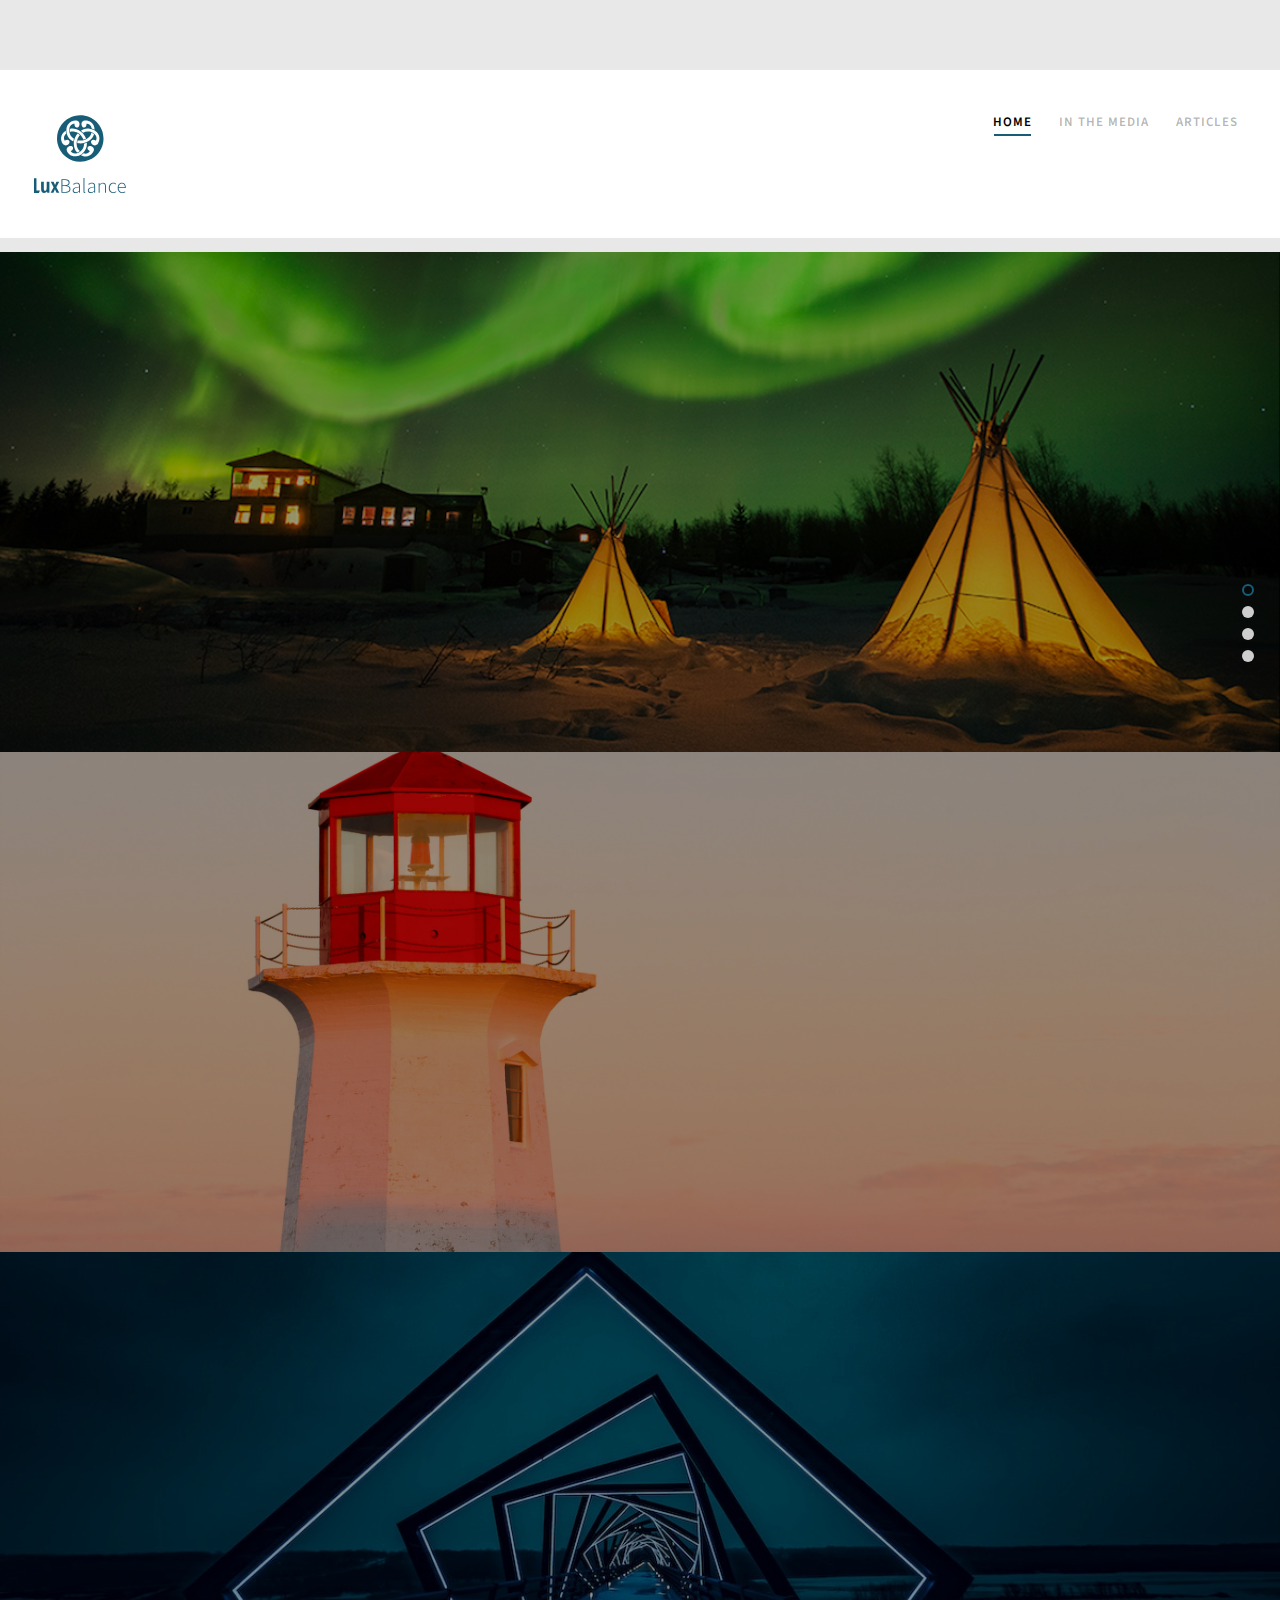
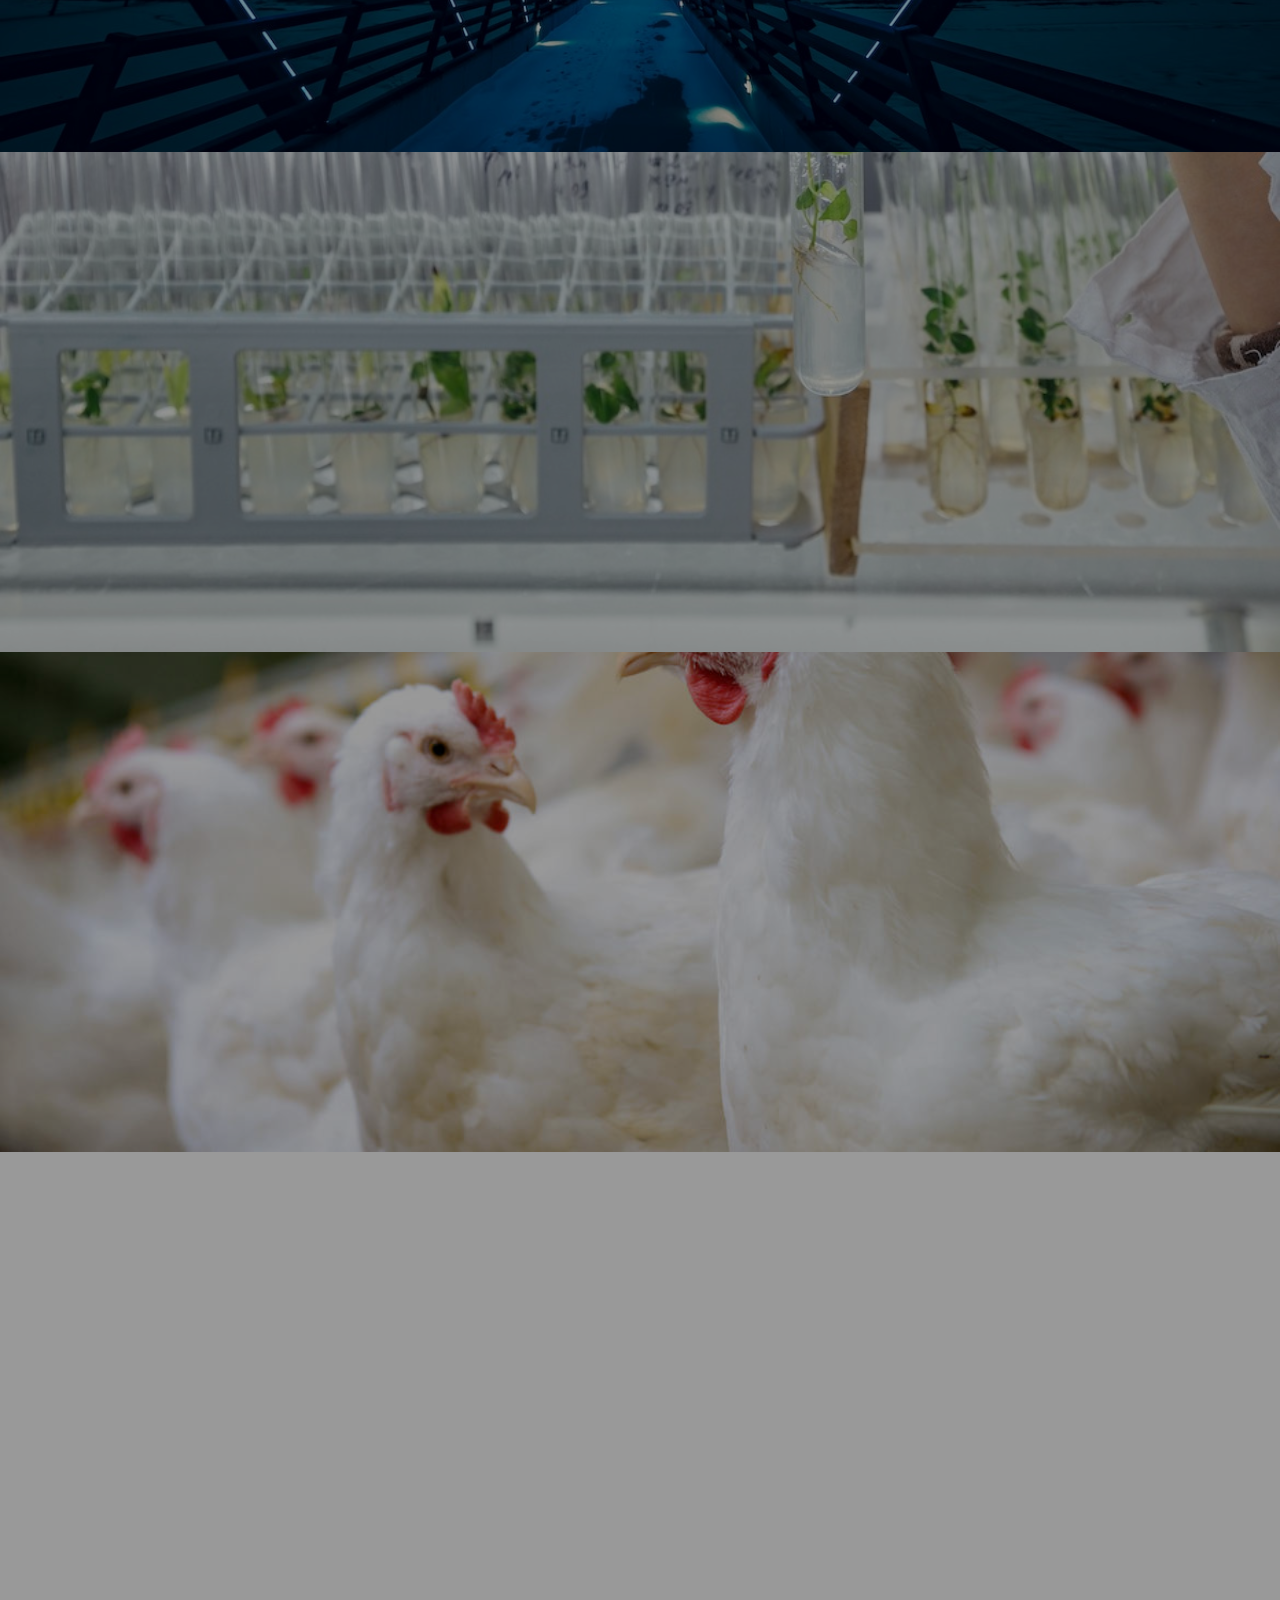
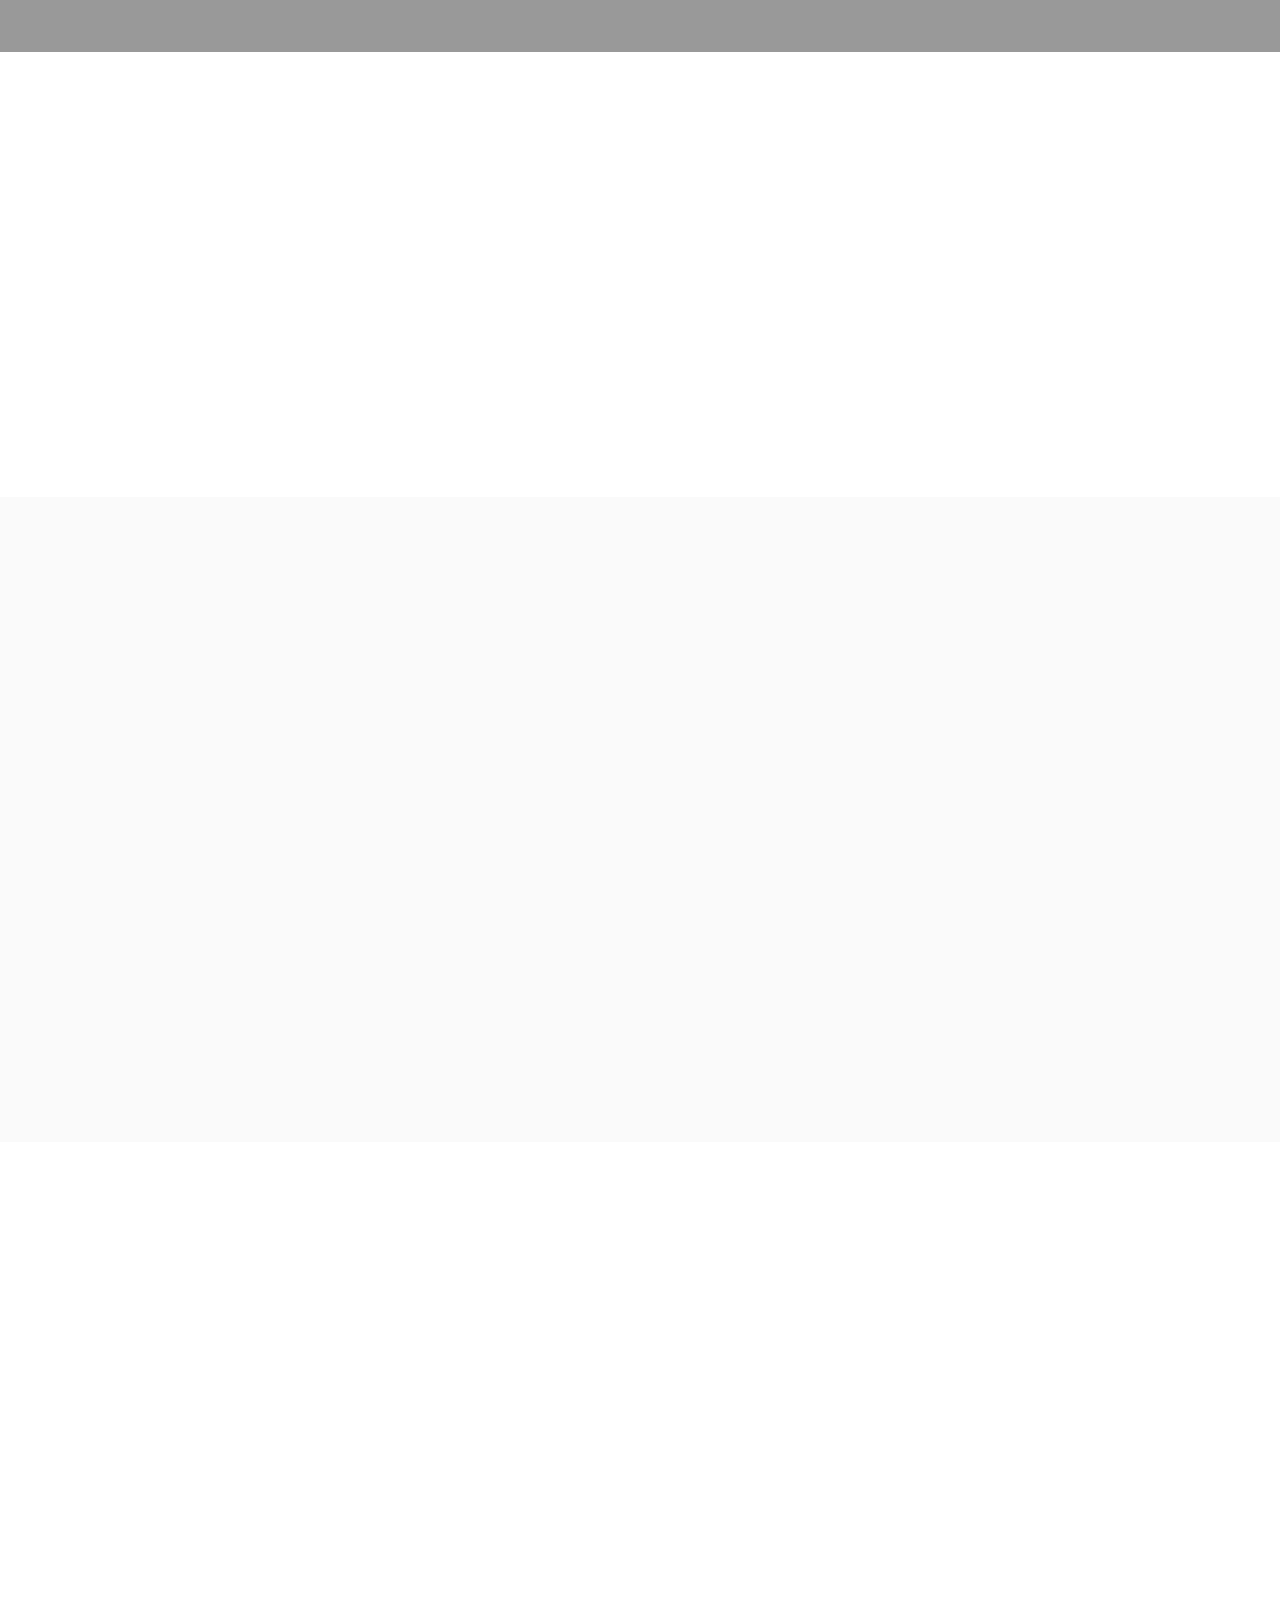
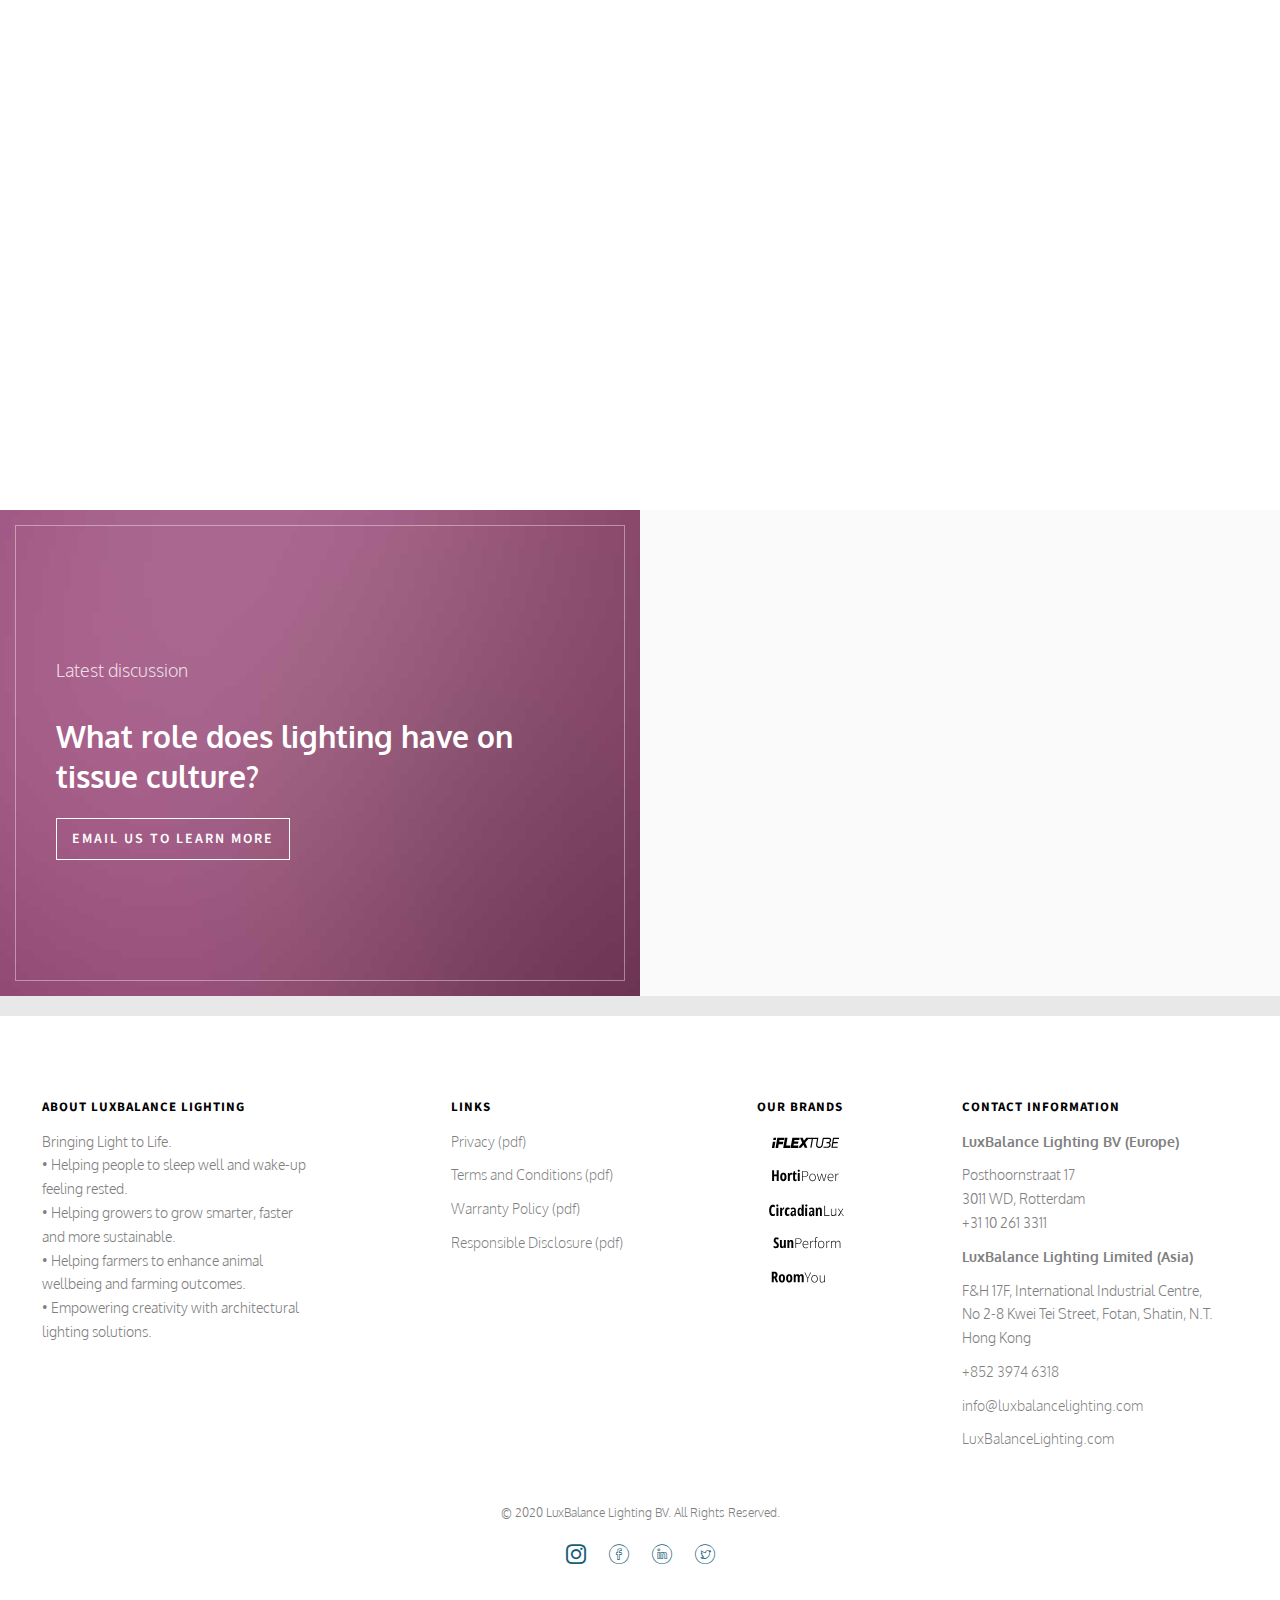
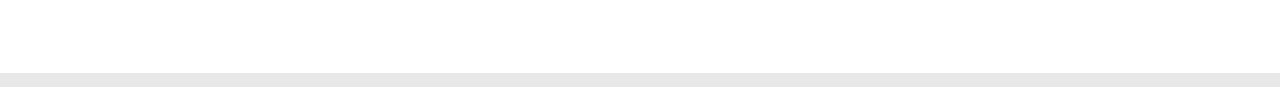
==== commit a16b9d4e: "jpeg" ====
--- a/index.html
+++ b/index.html
@@ -130,7 +130,7 @@
 				   		</div>
 			   		</div>
 			   	</li>
-			   	<li style="background-image: url(images/bg_tissue.png);">
+			   	<li style="background-image: url(images/bg_tissue.jpeg);">
 			   		<div class="overlay-gradient"></div>
 			   		<div class="container-fluids">
 			   			<div class="row">
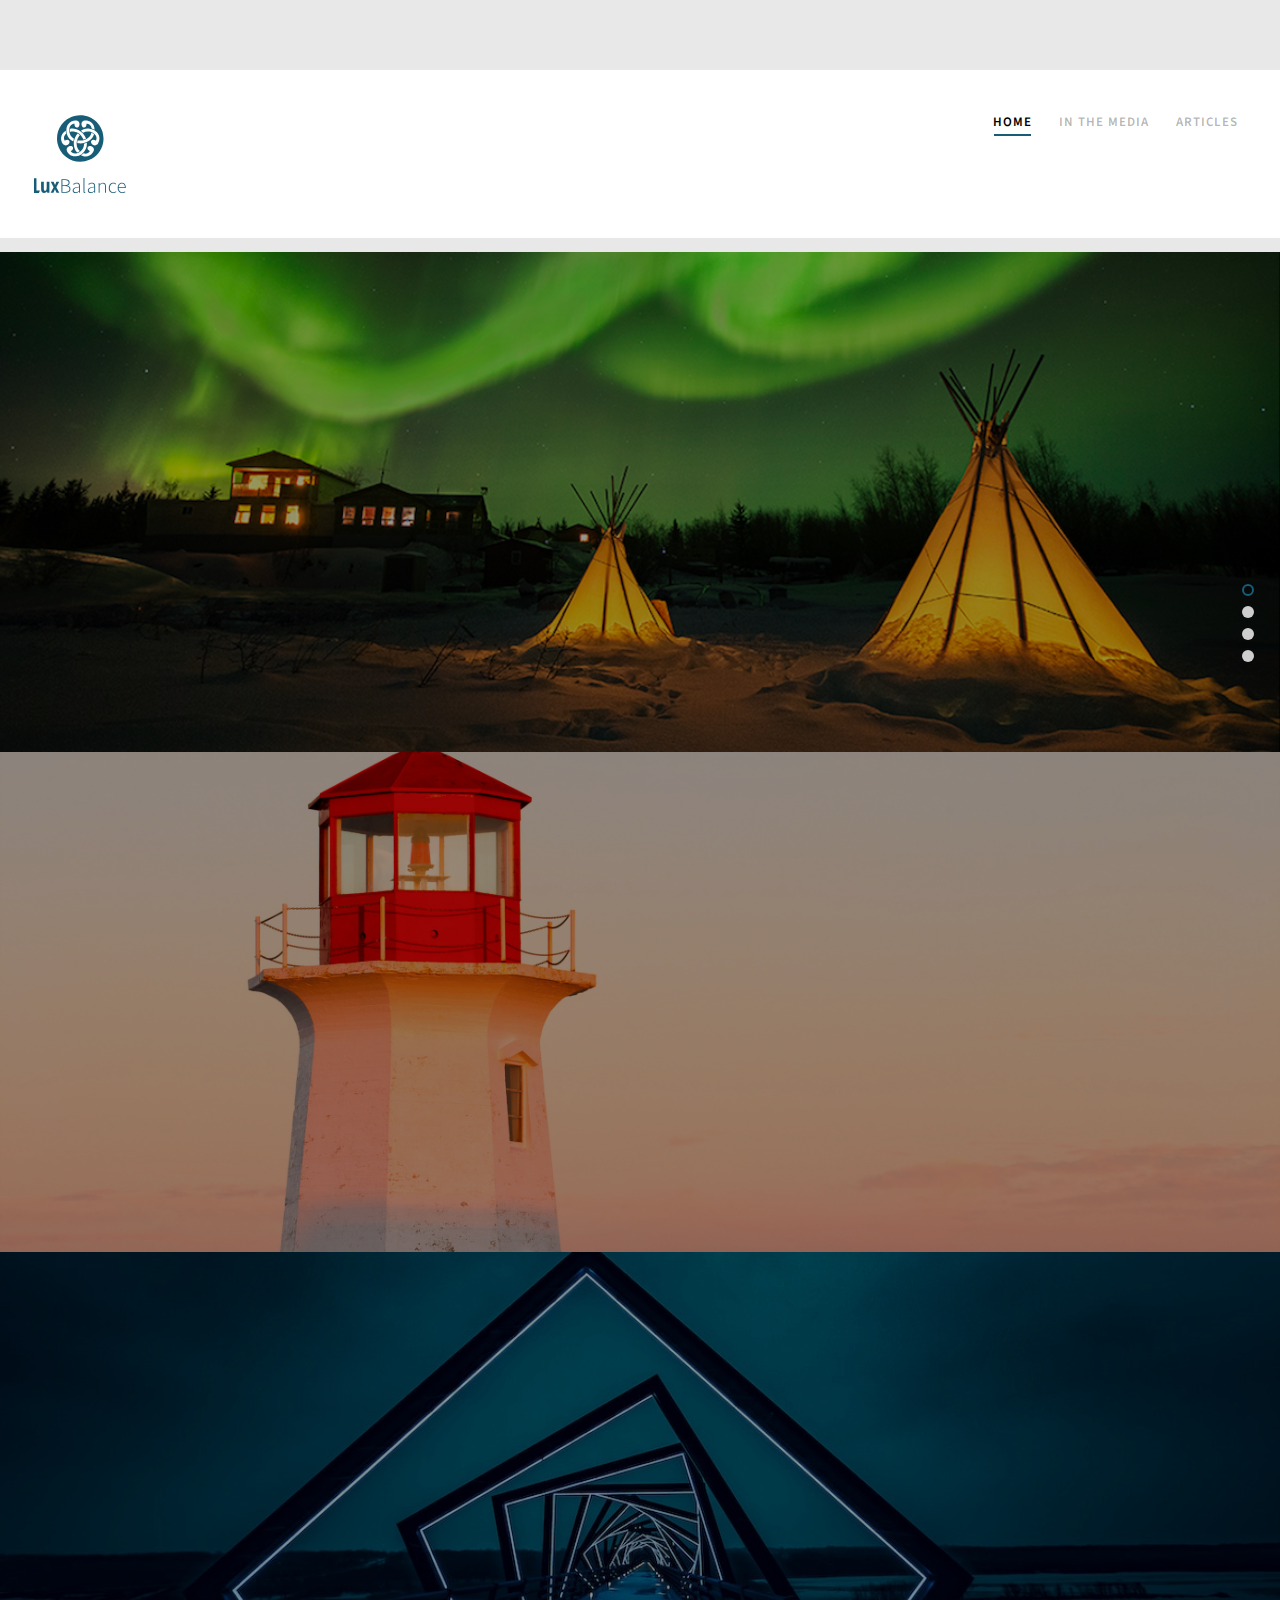
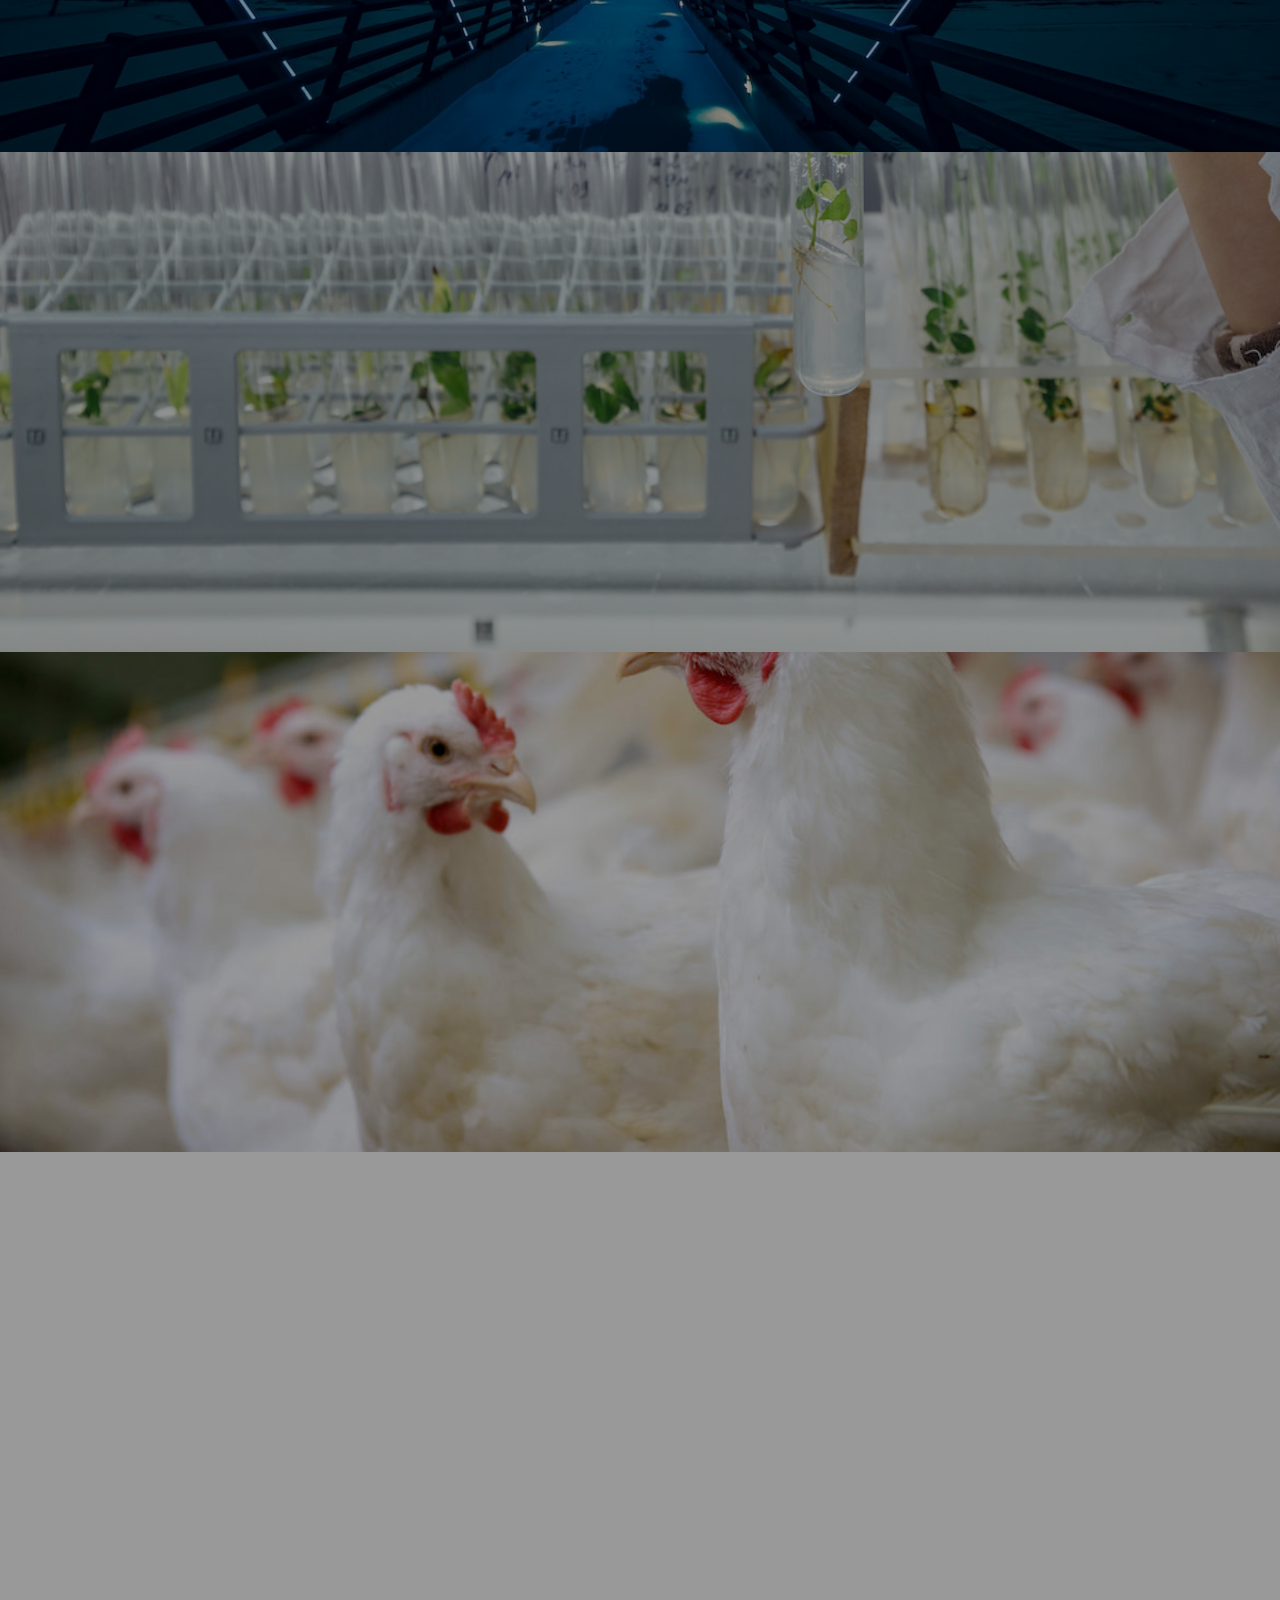
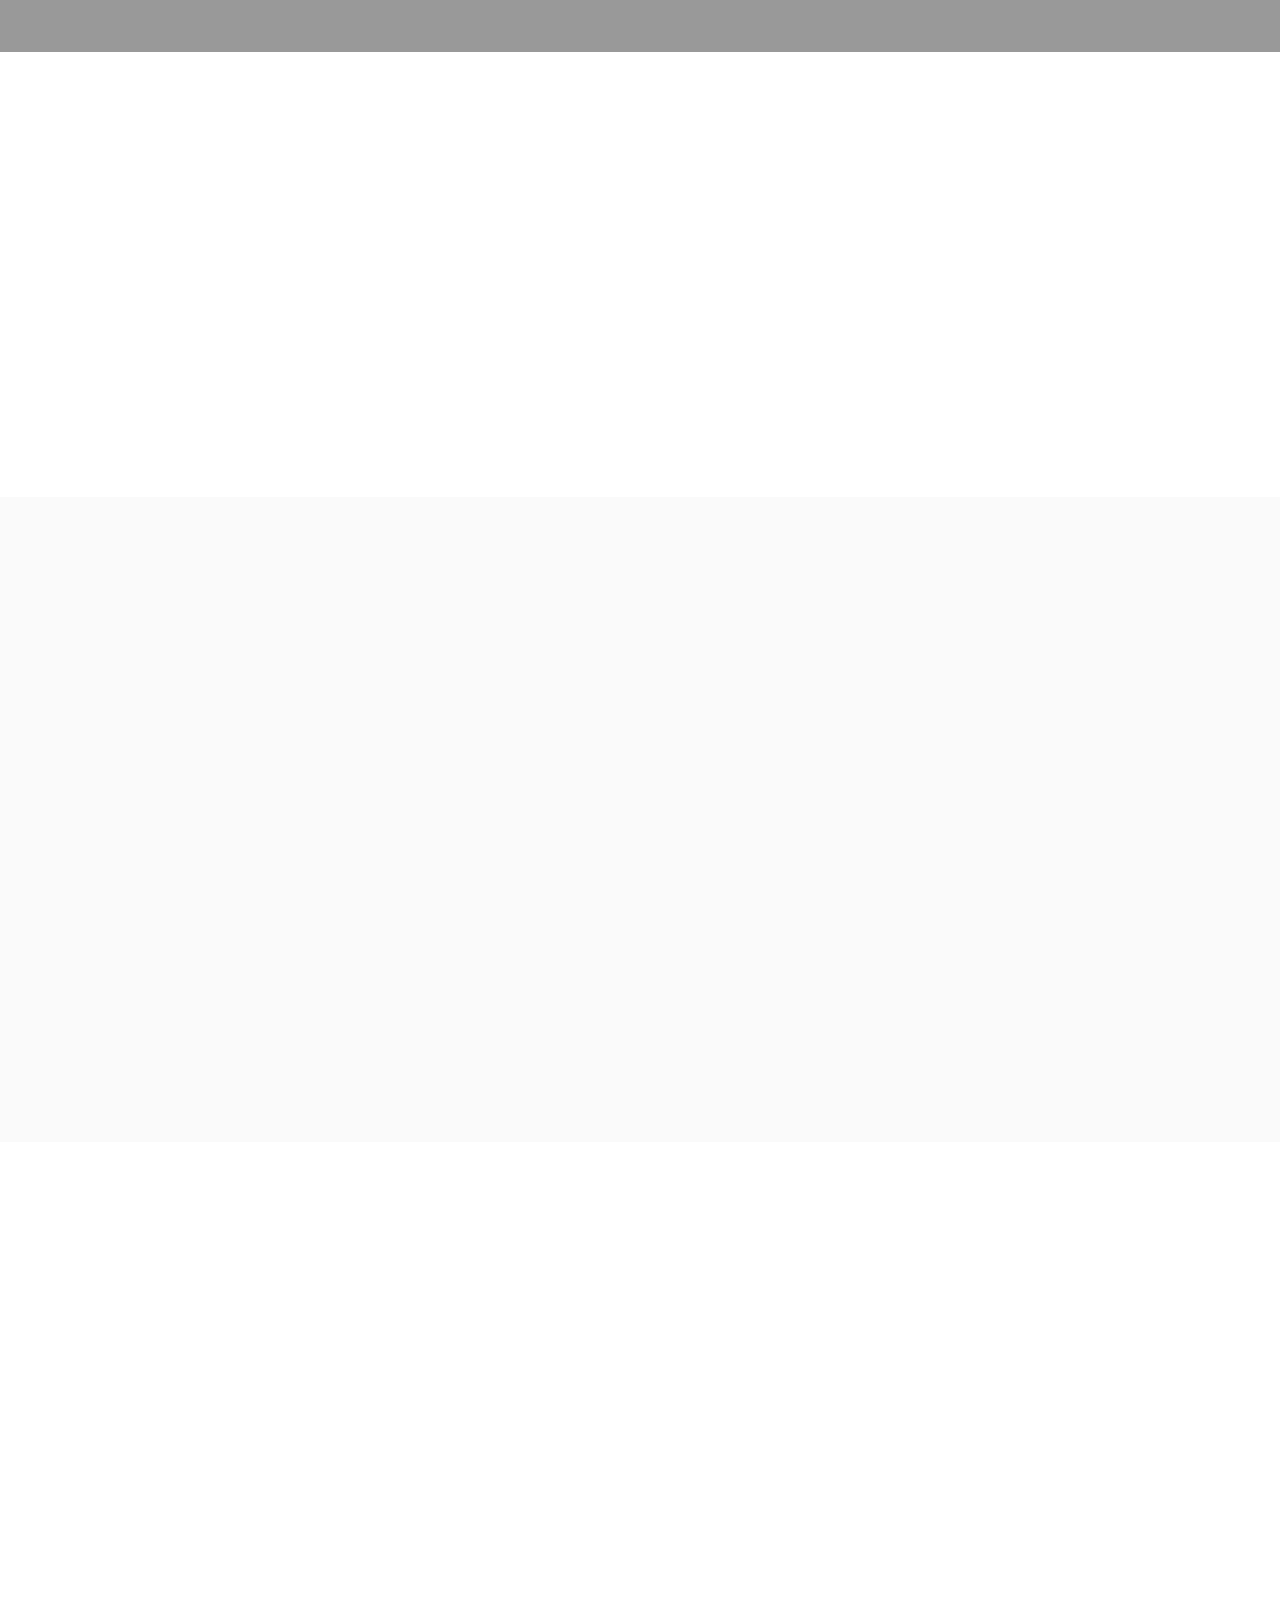
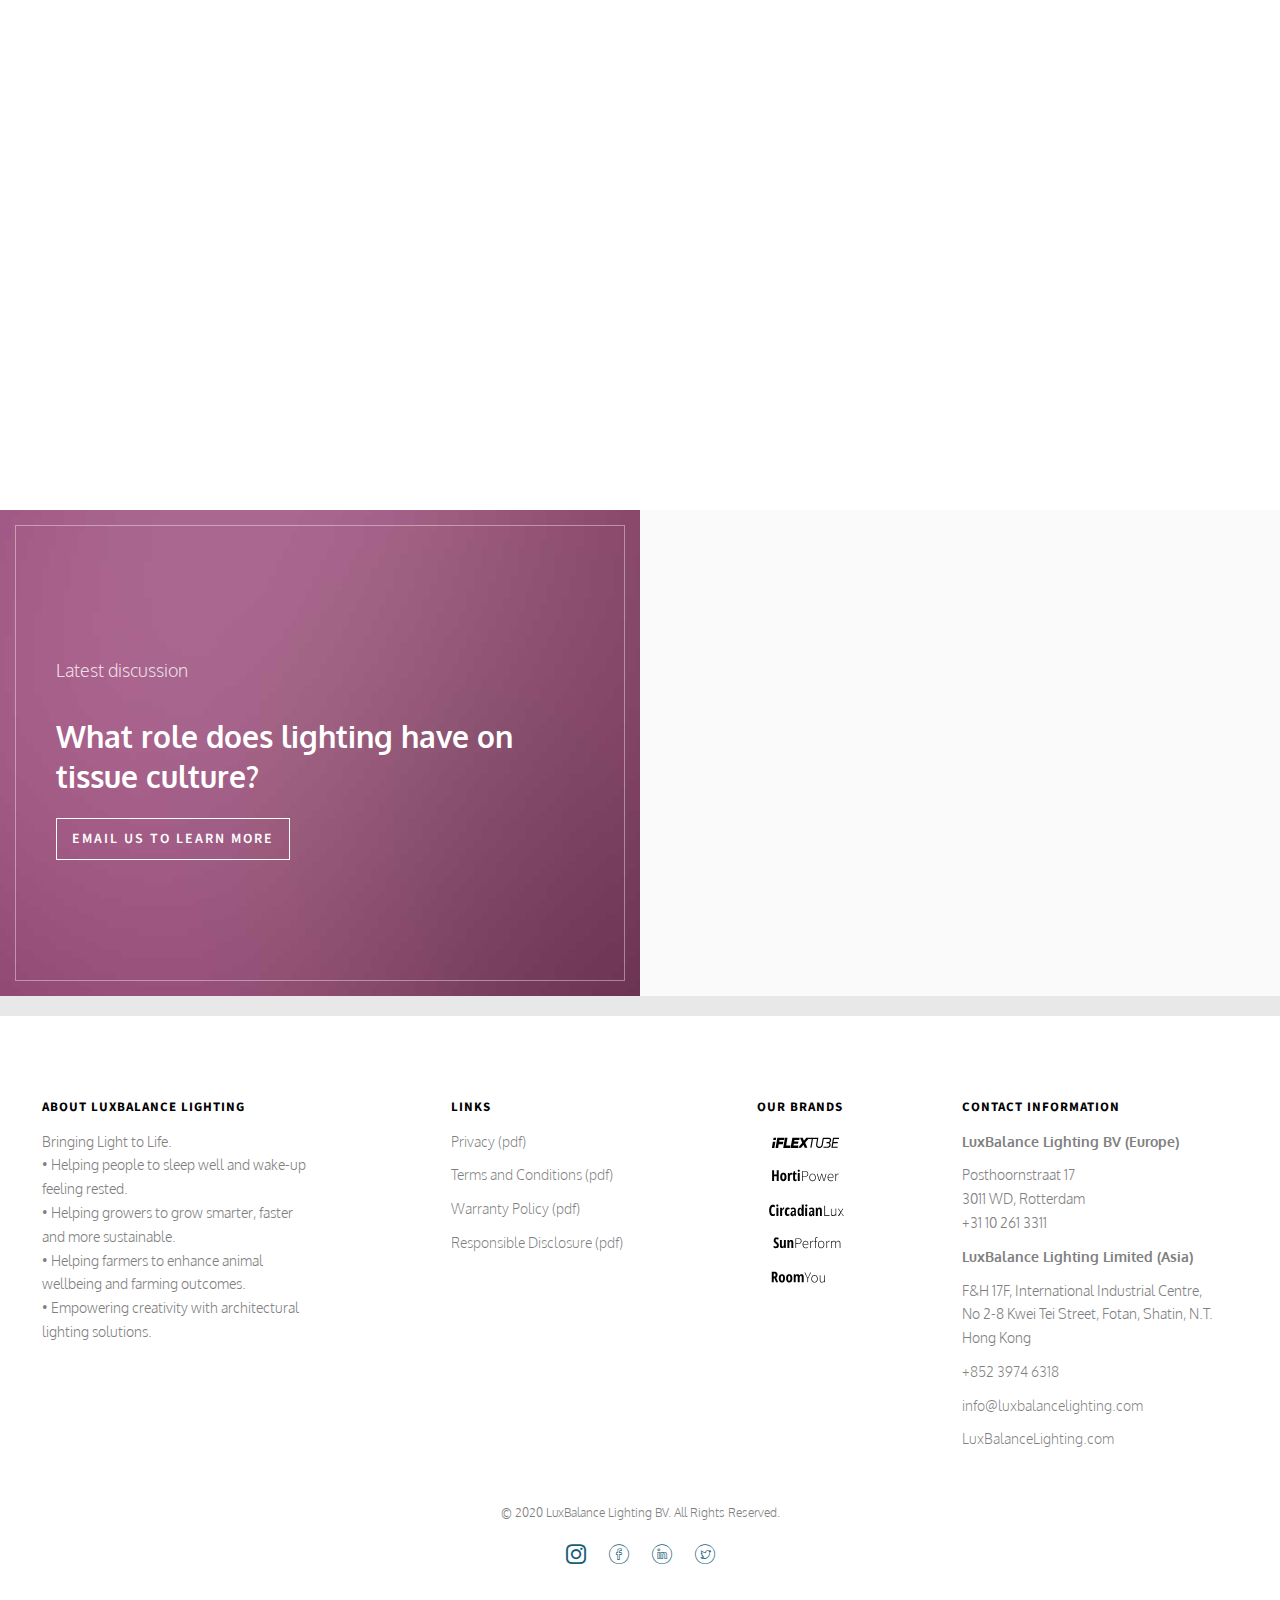
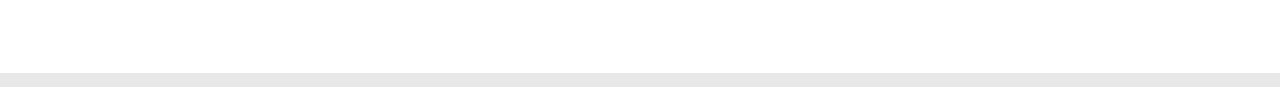
==== commit 1ea37c74: "png" ====
--- a/index.html
+++ b/index.html
@@ -201,7 +201,7 @@
 		<aside id="fh5co-hero">
 			<div class="flexslider">
 				<ul class="slides">
-					<li style="background-image: url(images/bg_tissueculture.jpg);">
+					<li style="background-image: url(images/bg_tissueculture.png);">
 						<div class="overlay-gradient"></div>
 						<div class="row">
 							<div class="col-md-10 col-md-offset-1 slider-text slider-text-bg">
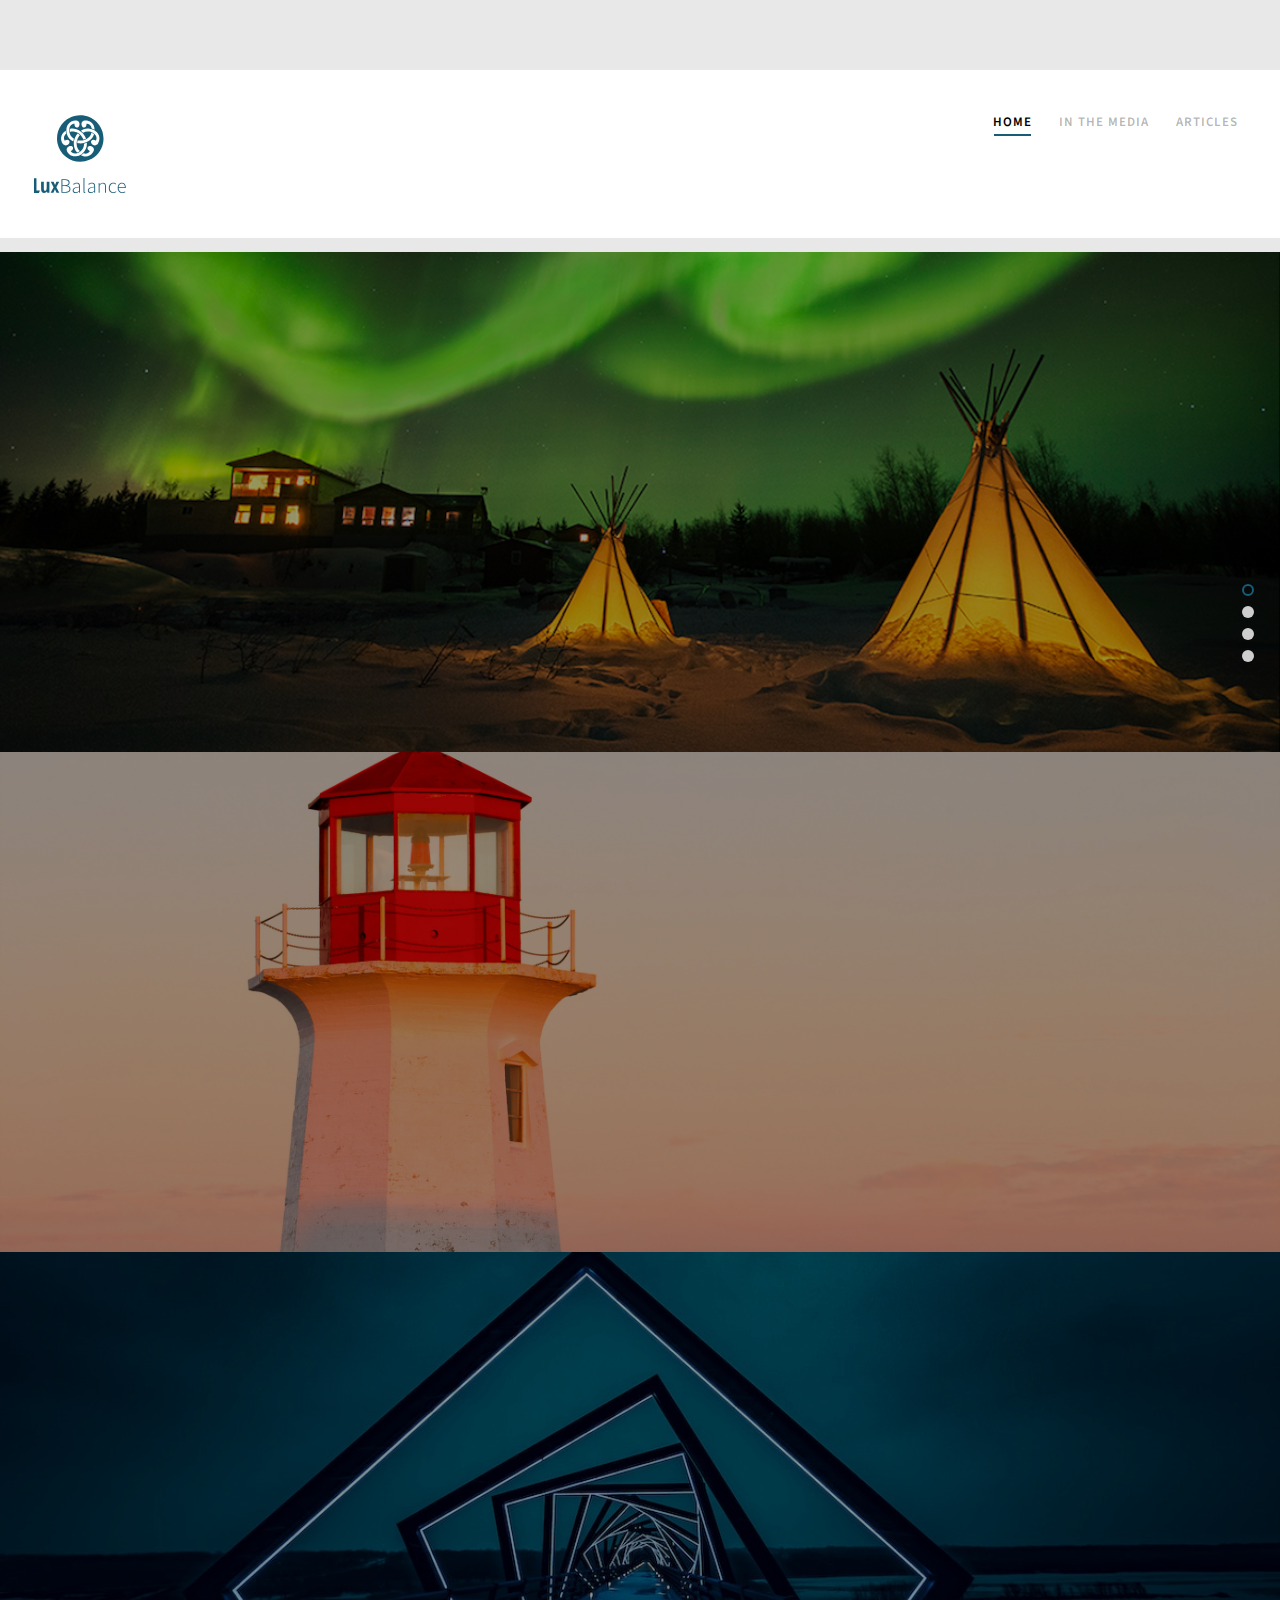
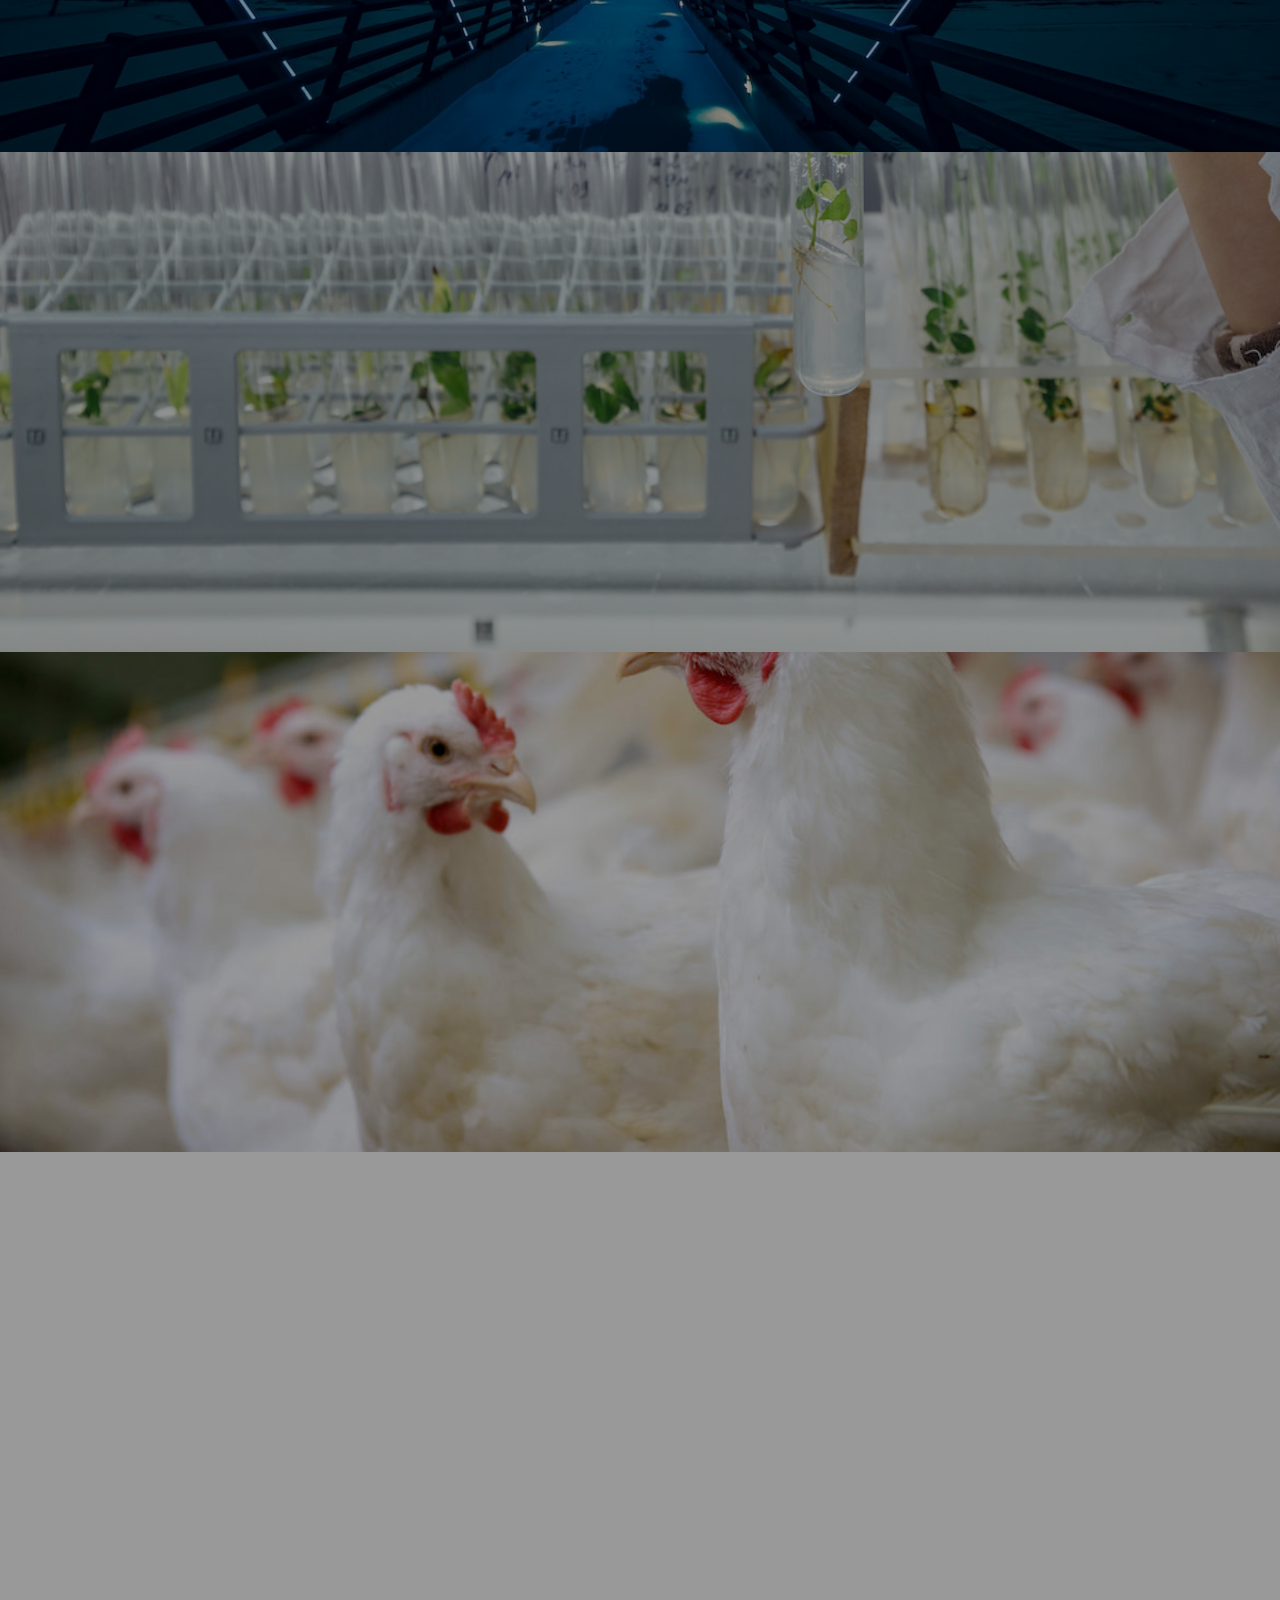
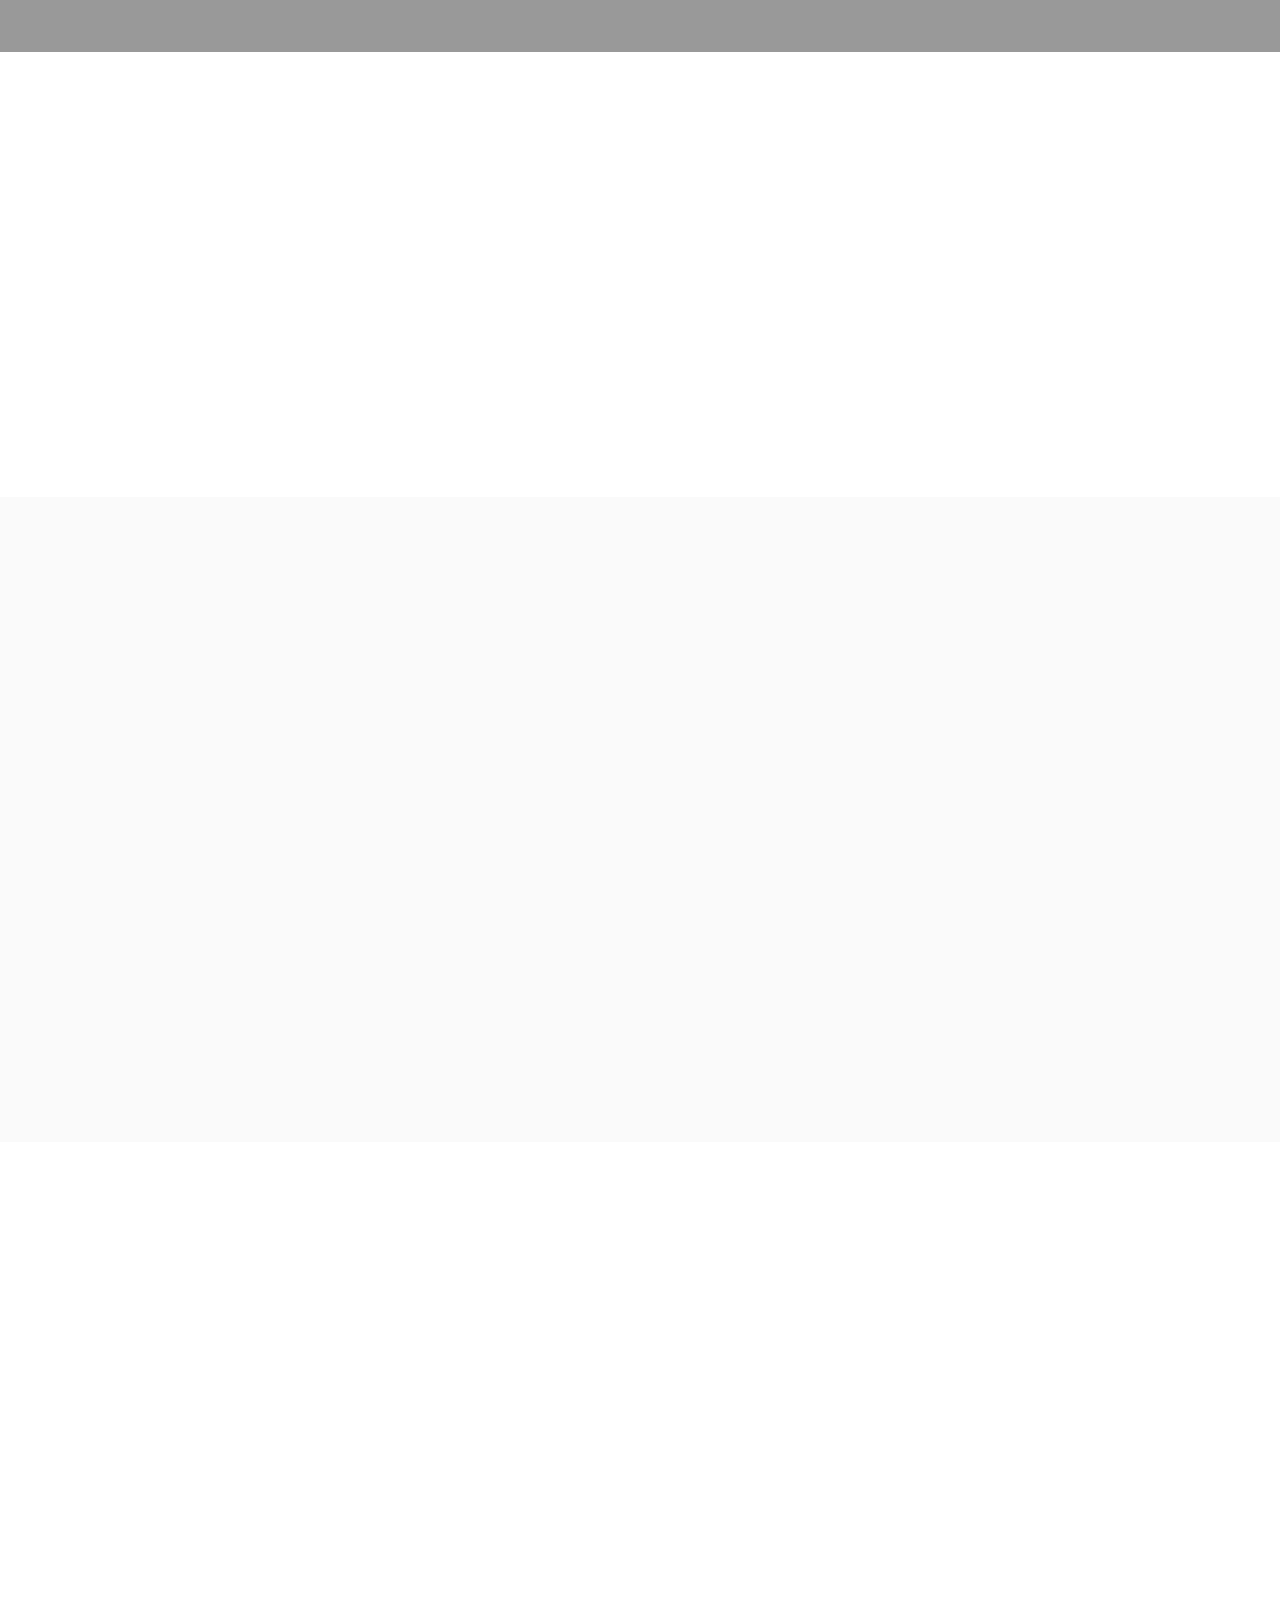
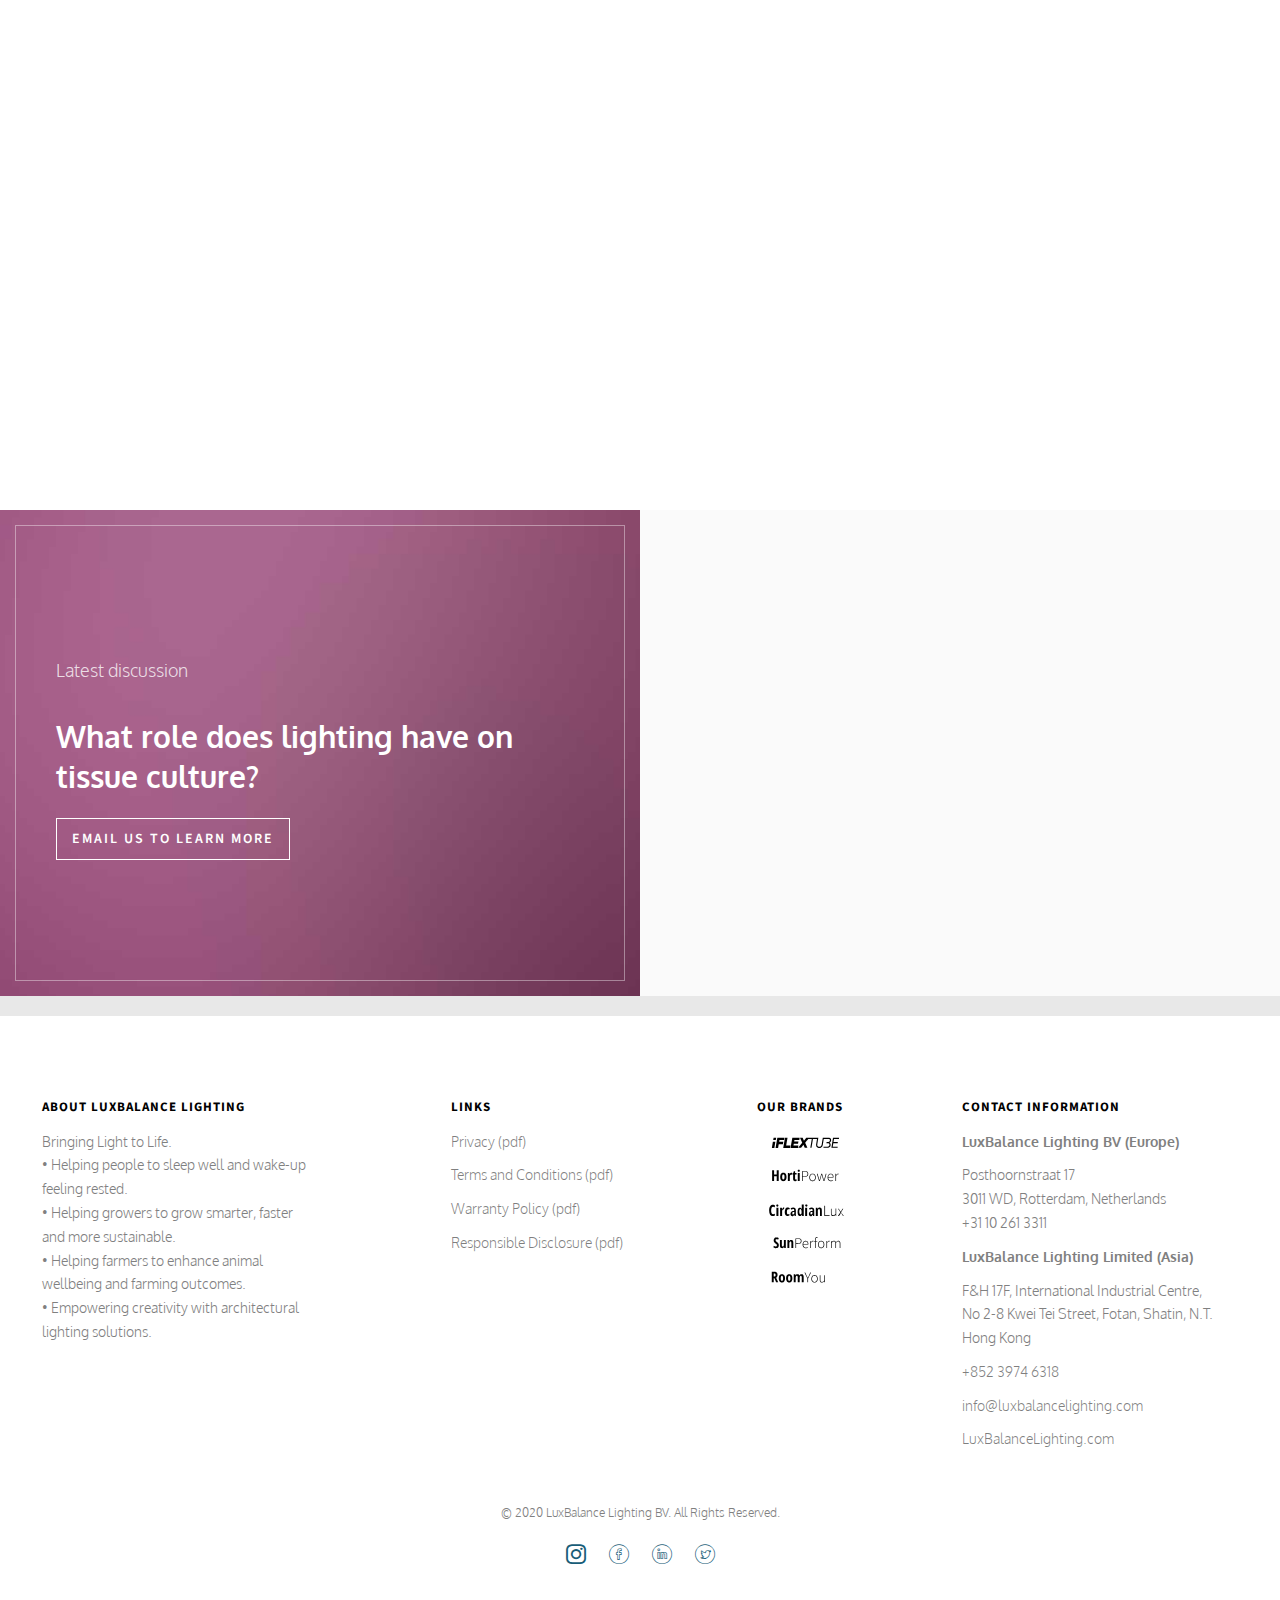
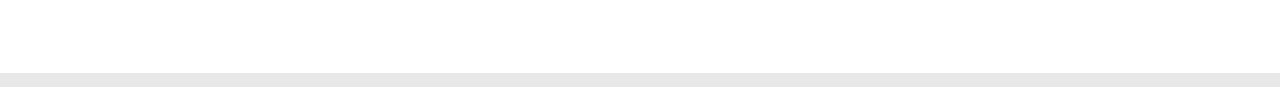
==== commit 619b6970: "update address" ====
--- a/index.html
+++ b/index.html
@@ -496,7 +496,7 @@
 					<h4>Contact Information</h4>
 					<ul class="fh5co-footer-links">
 						<li> <b>LuxBalance Lighting BV (Europe)</b></li>
-						<li>Posthoornstraat 17 <br> 3011 WD, Rotterdam <br> +31 10 261 3311</li>
+						<li>Posthoornstraat 17 <br> 3011 WD, Rotterdam, Netherlands <br> +31 10 261 3311</li>
 						<li> <b>LuxBalance Lighting Limited (Asia)</b></li>
 						<li>F&H 17F, International Industrial Centre, <br> No 2-8 Kwei Tei Street, Fotan, Shatin, N.T. Hong Kong</li>
 						<li><a href="tel://+85239746318">+852 3974 6318</a></li>
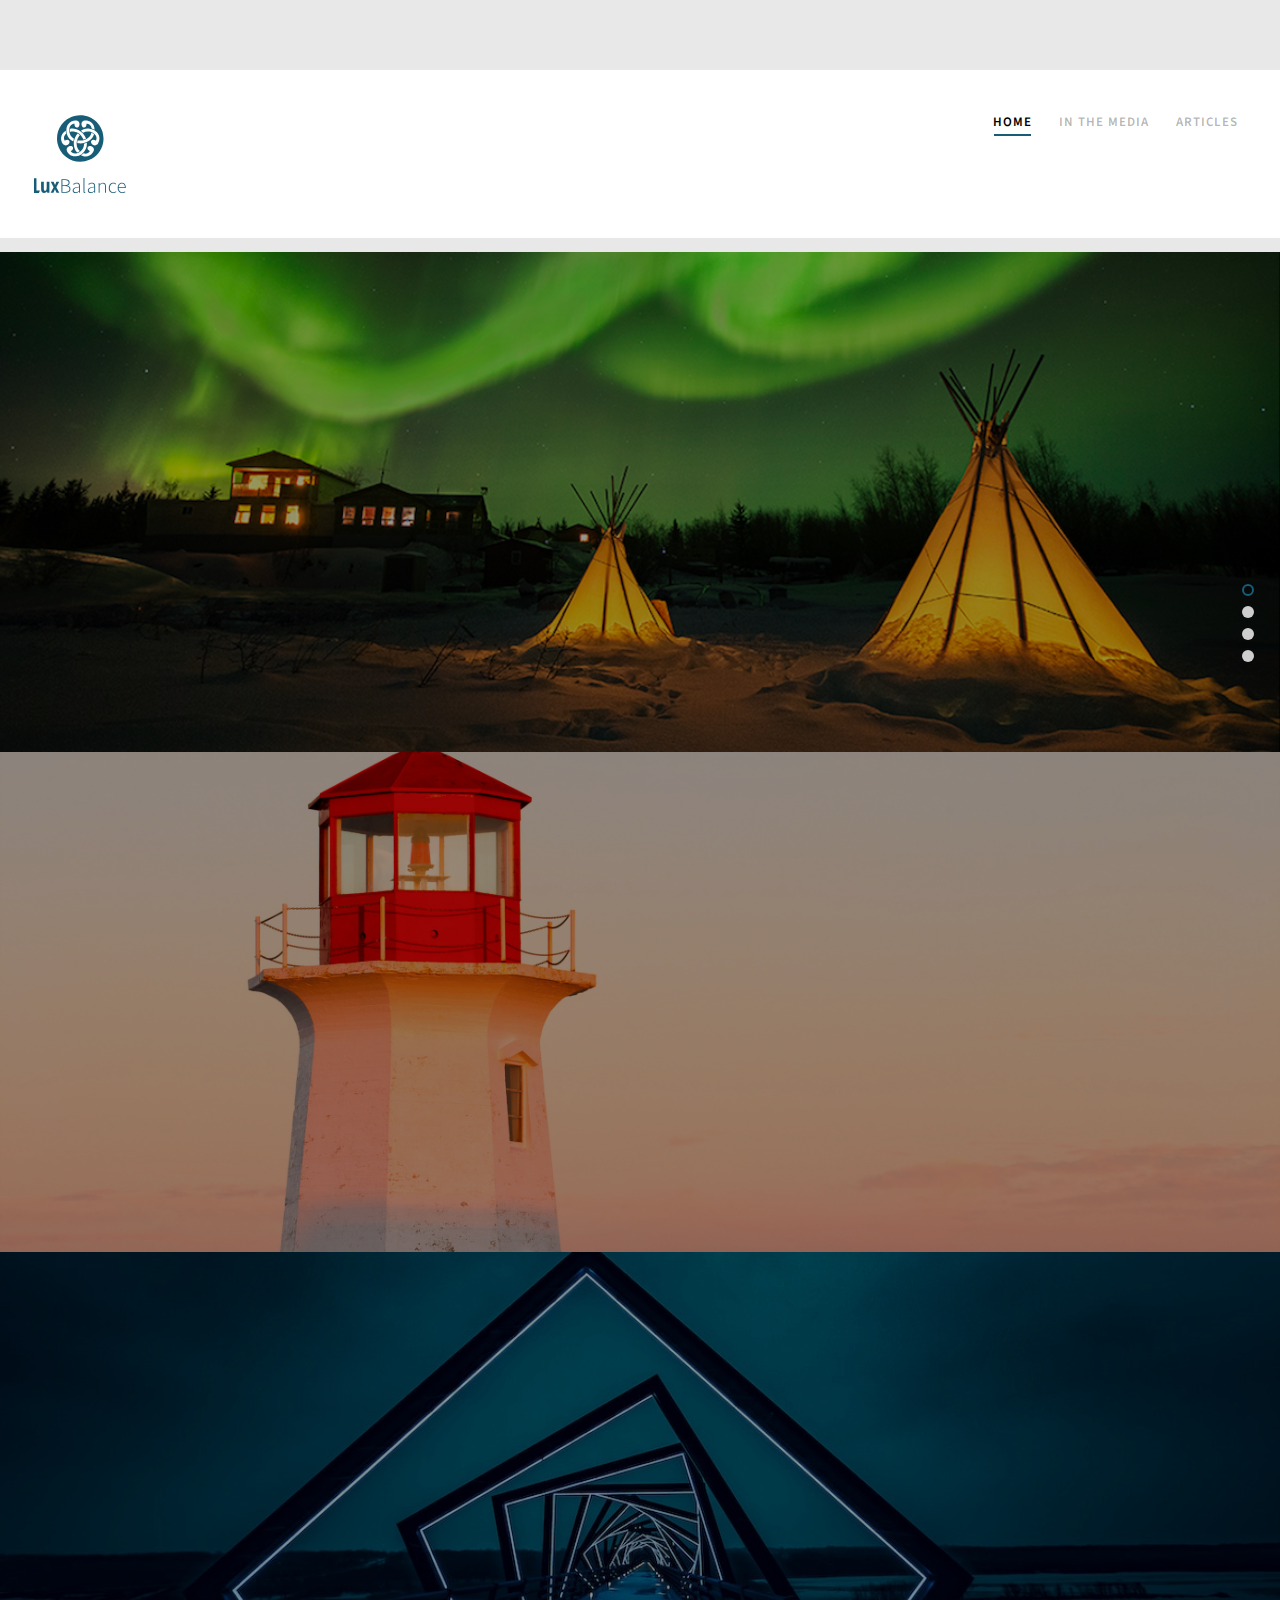
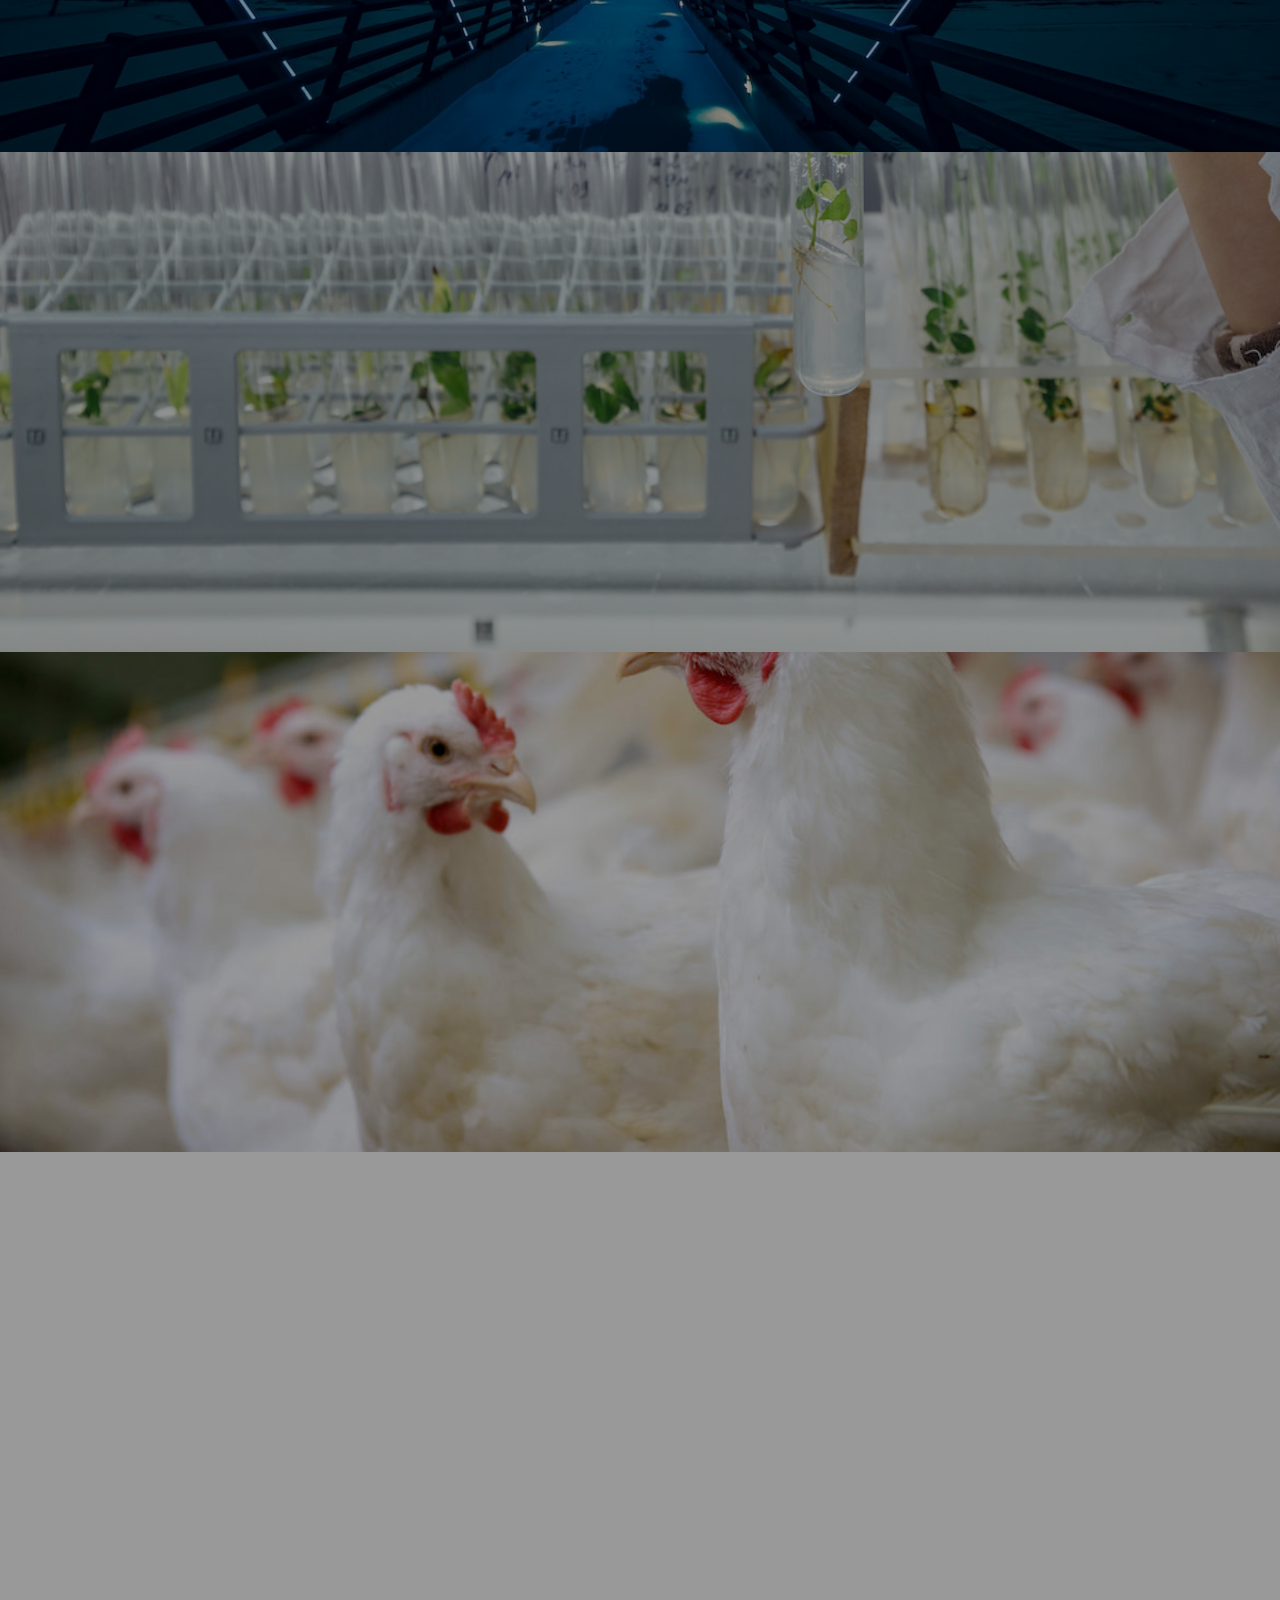
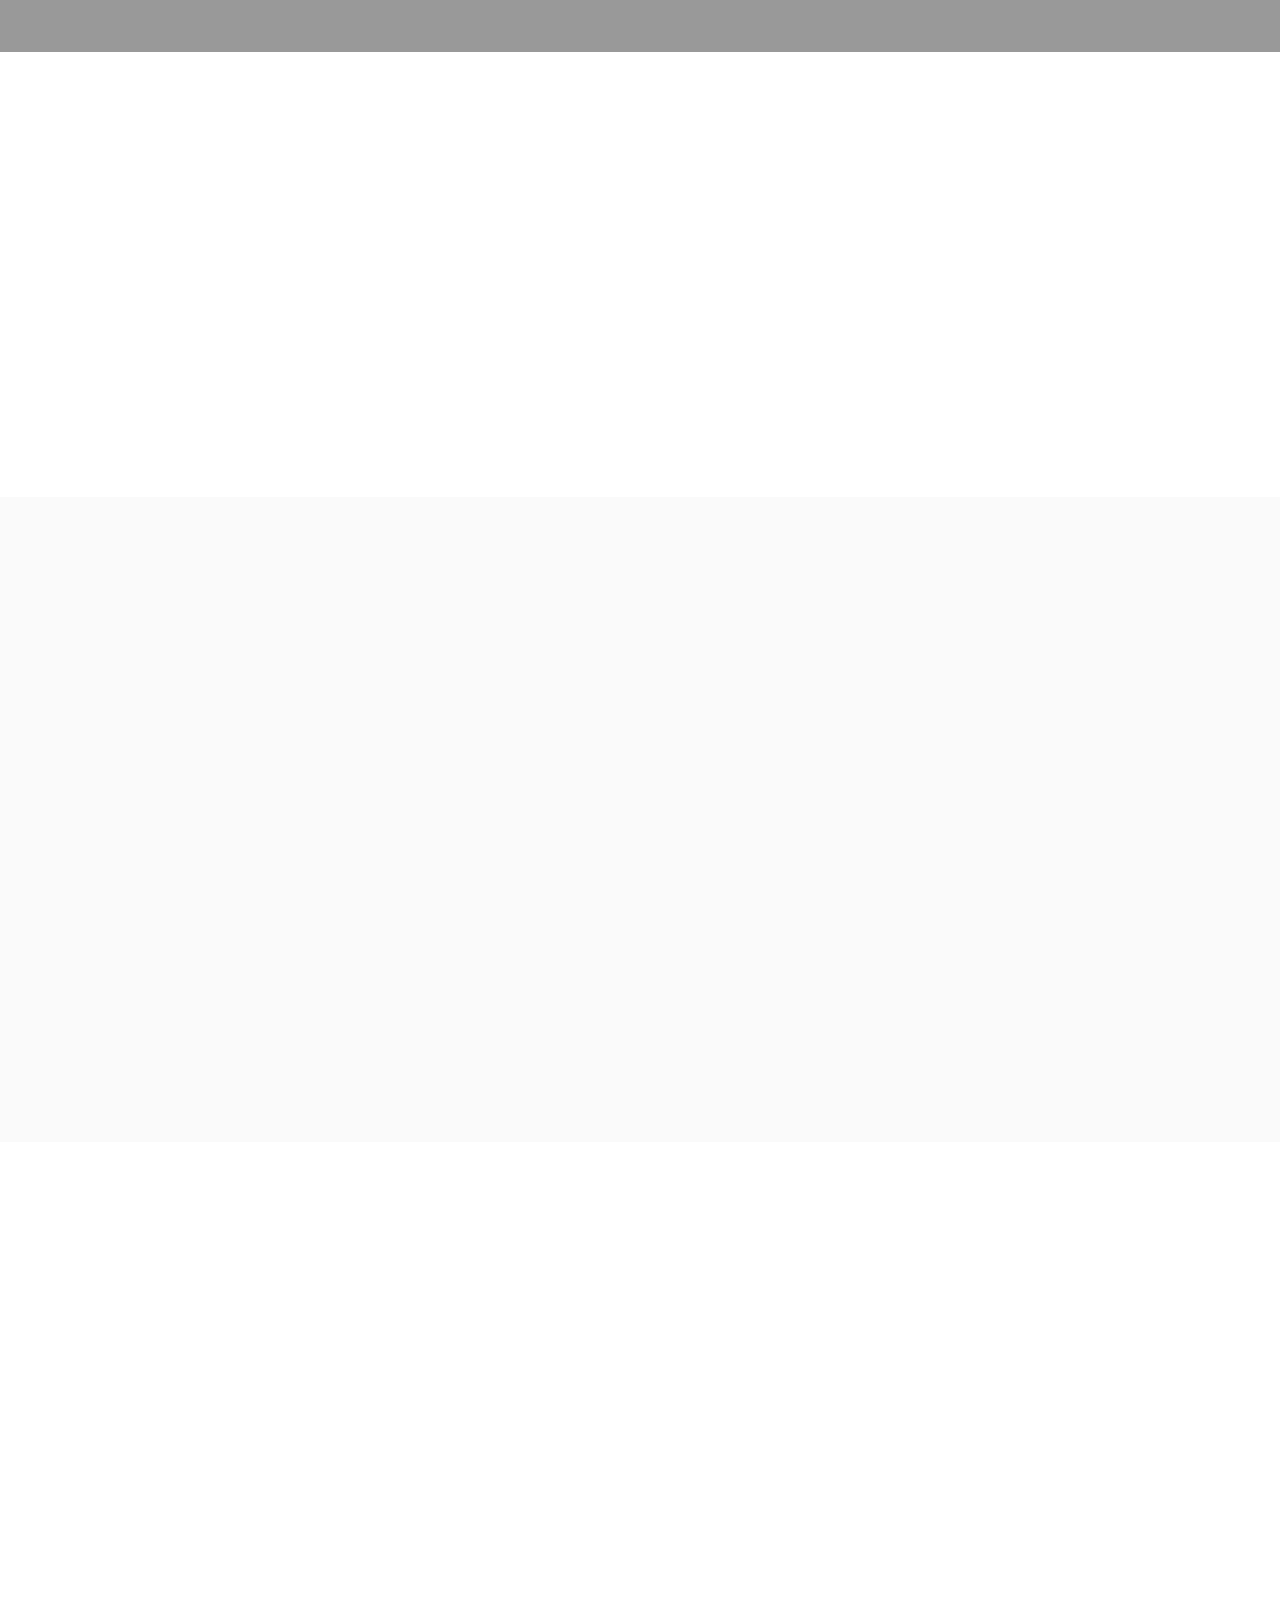
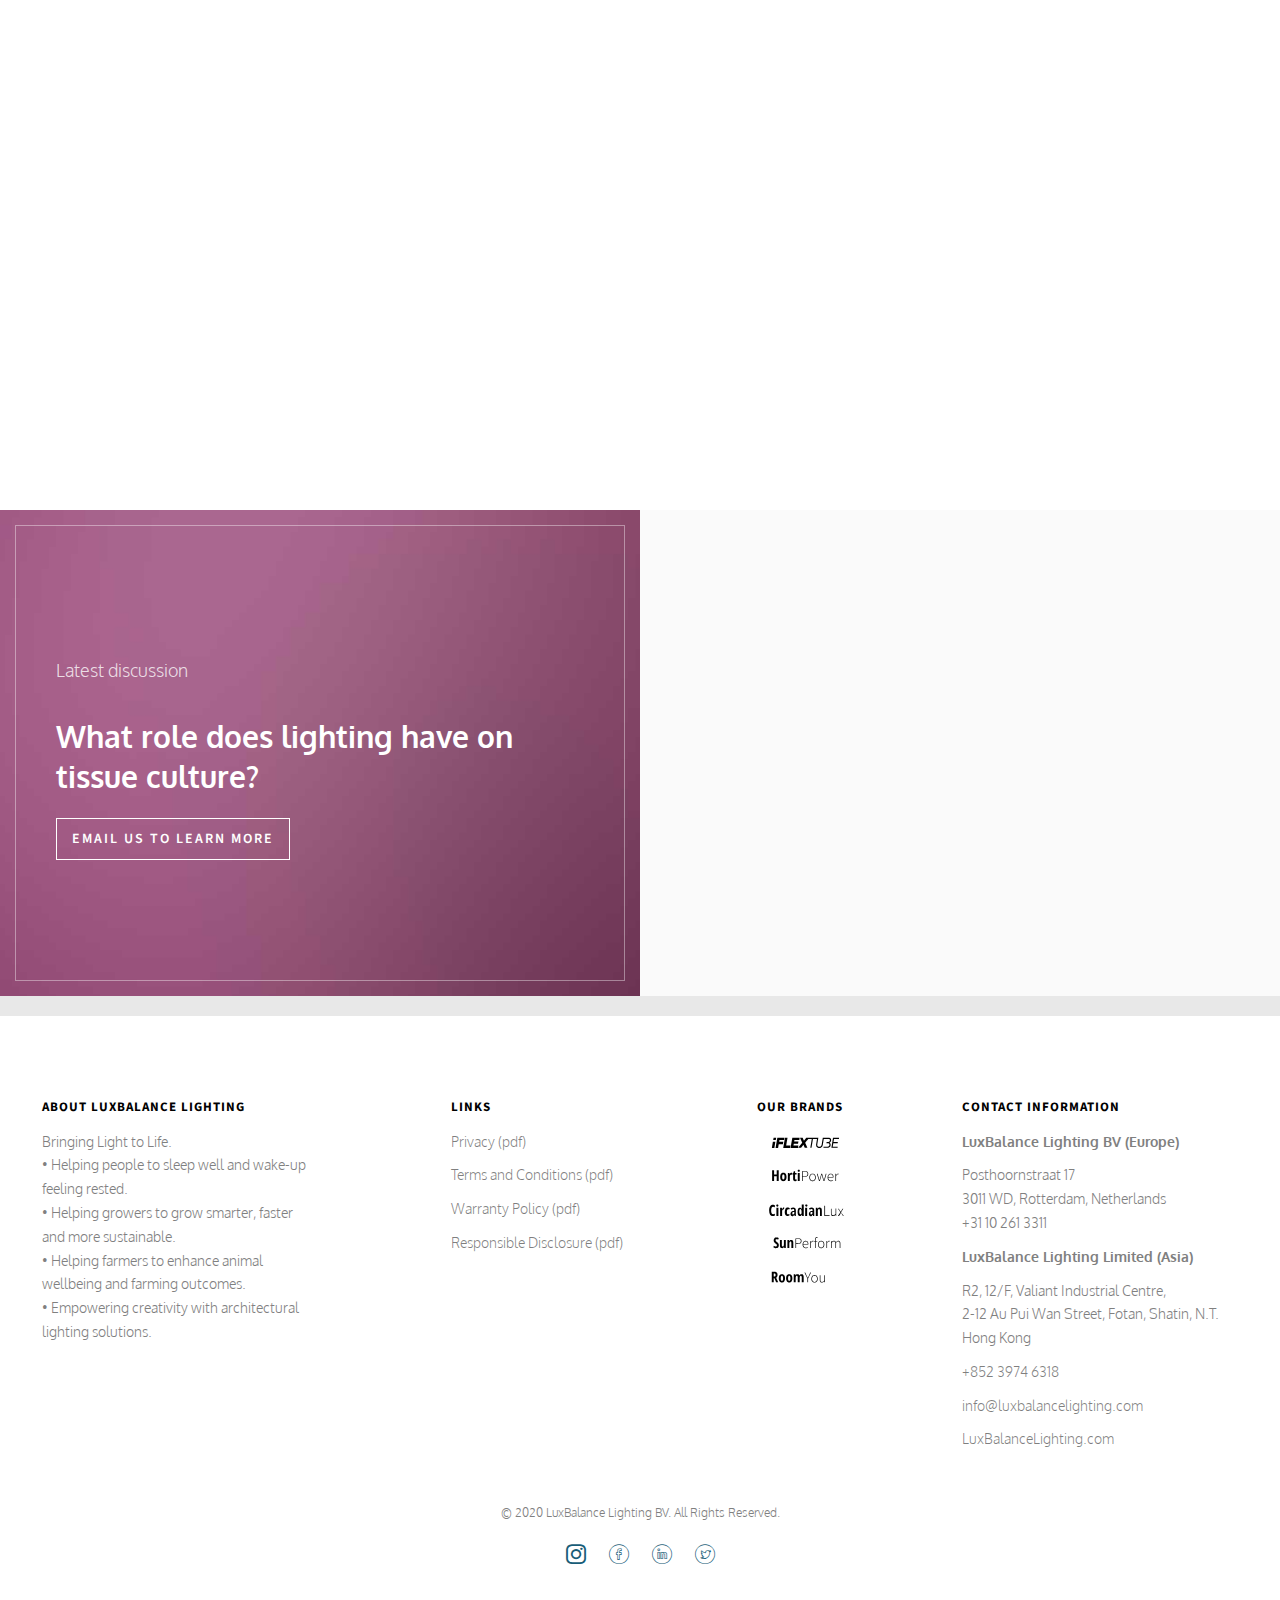
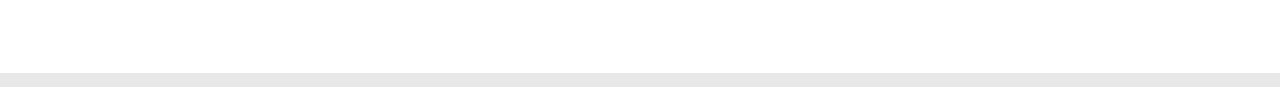
==== commit 5c6c5d4f: "address" ====
--- a/index.html
+++ b/index.html
@@ -498,7 +498,7 @@
 						<li> <b>LuxBalance Lighting BV (Europe)</b></li>
 						<li>Posthoornstraat 17 <br> 3011 WD, Rotterdam, Netherlands <br> +31 10 261 3311</li>
 						<li> <b>LuxBalance Lighting Limited (Asia)</b></li>
-						<li>F&H 17F, International Industrial Centre, <br> No 2-8 Kwei Tei Street, Fotan, Shatin, N.T. Hong Kong</li>
+                        <li>R2, 12/F, Valiant Industrial Centre, <br>2-12 Au Pui Wan Street, Fotan, Shatin, N.T. Hong Kong</li>
 						<li><a href="tel://+85239746318">+852 3974 6318</a></li>
 						<li><a href="mailto:info@luxbalancelighting.com">info@luxbalancelighting.com</a></li>
 						<li><a href="http://www.LuxBalancelighting.com">LuxBalanceLighting.com</a></li>
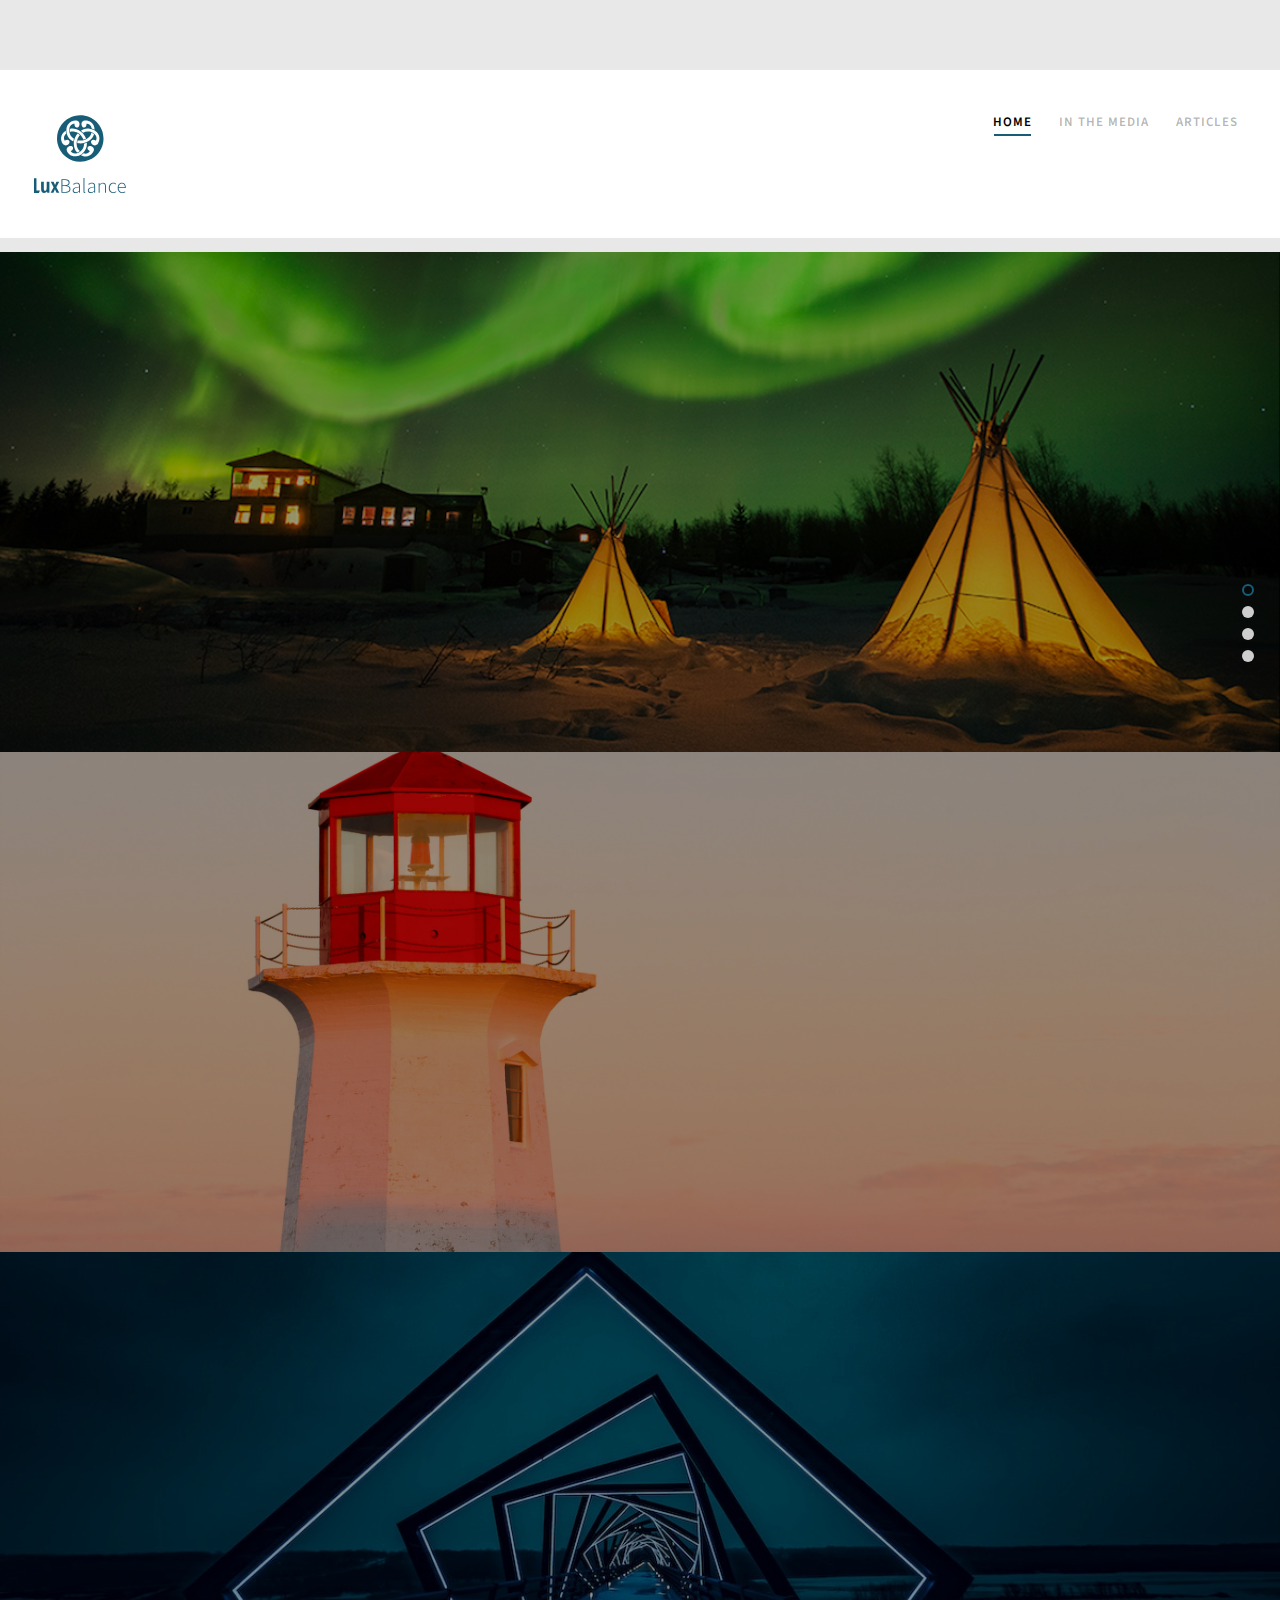
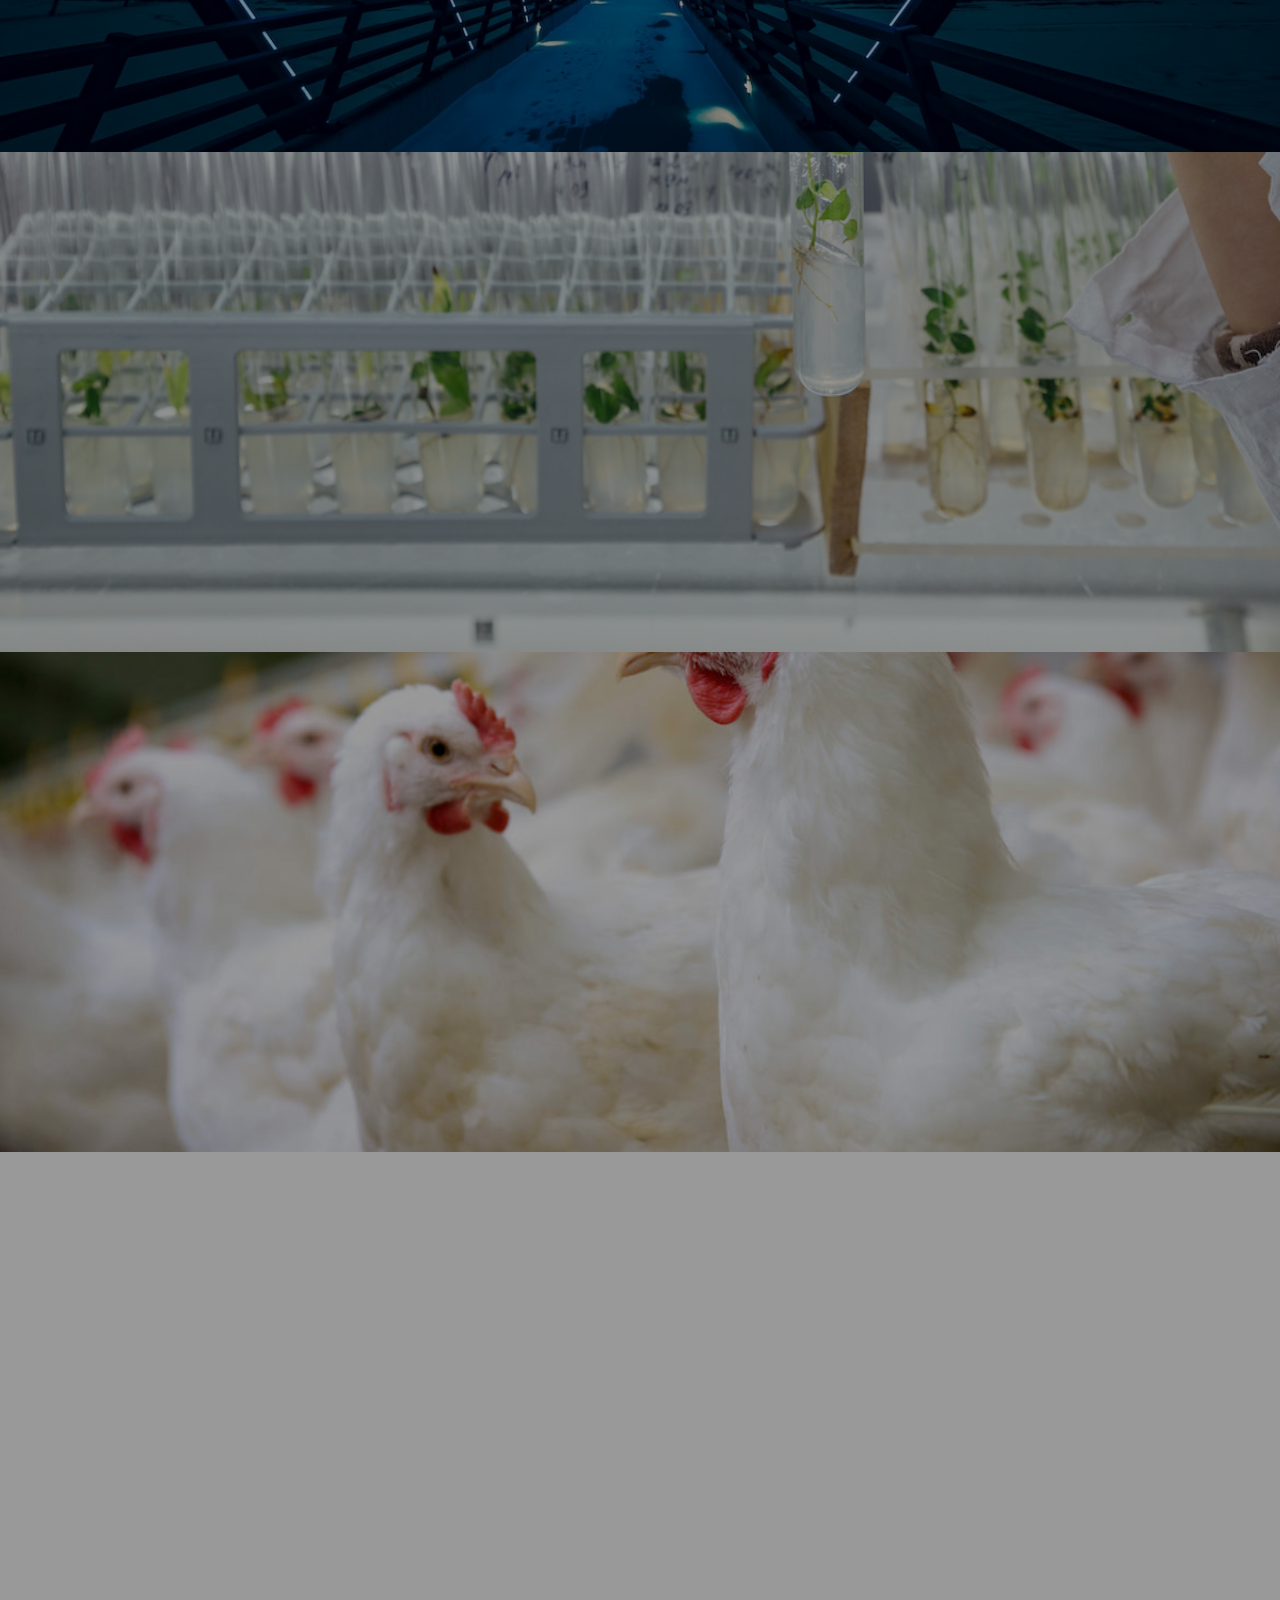
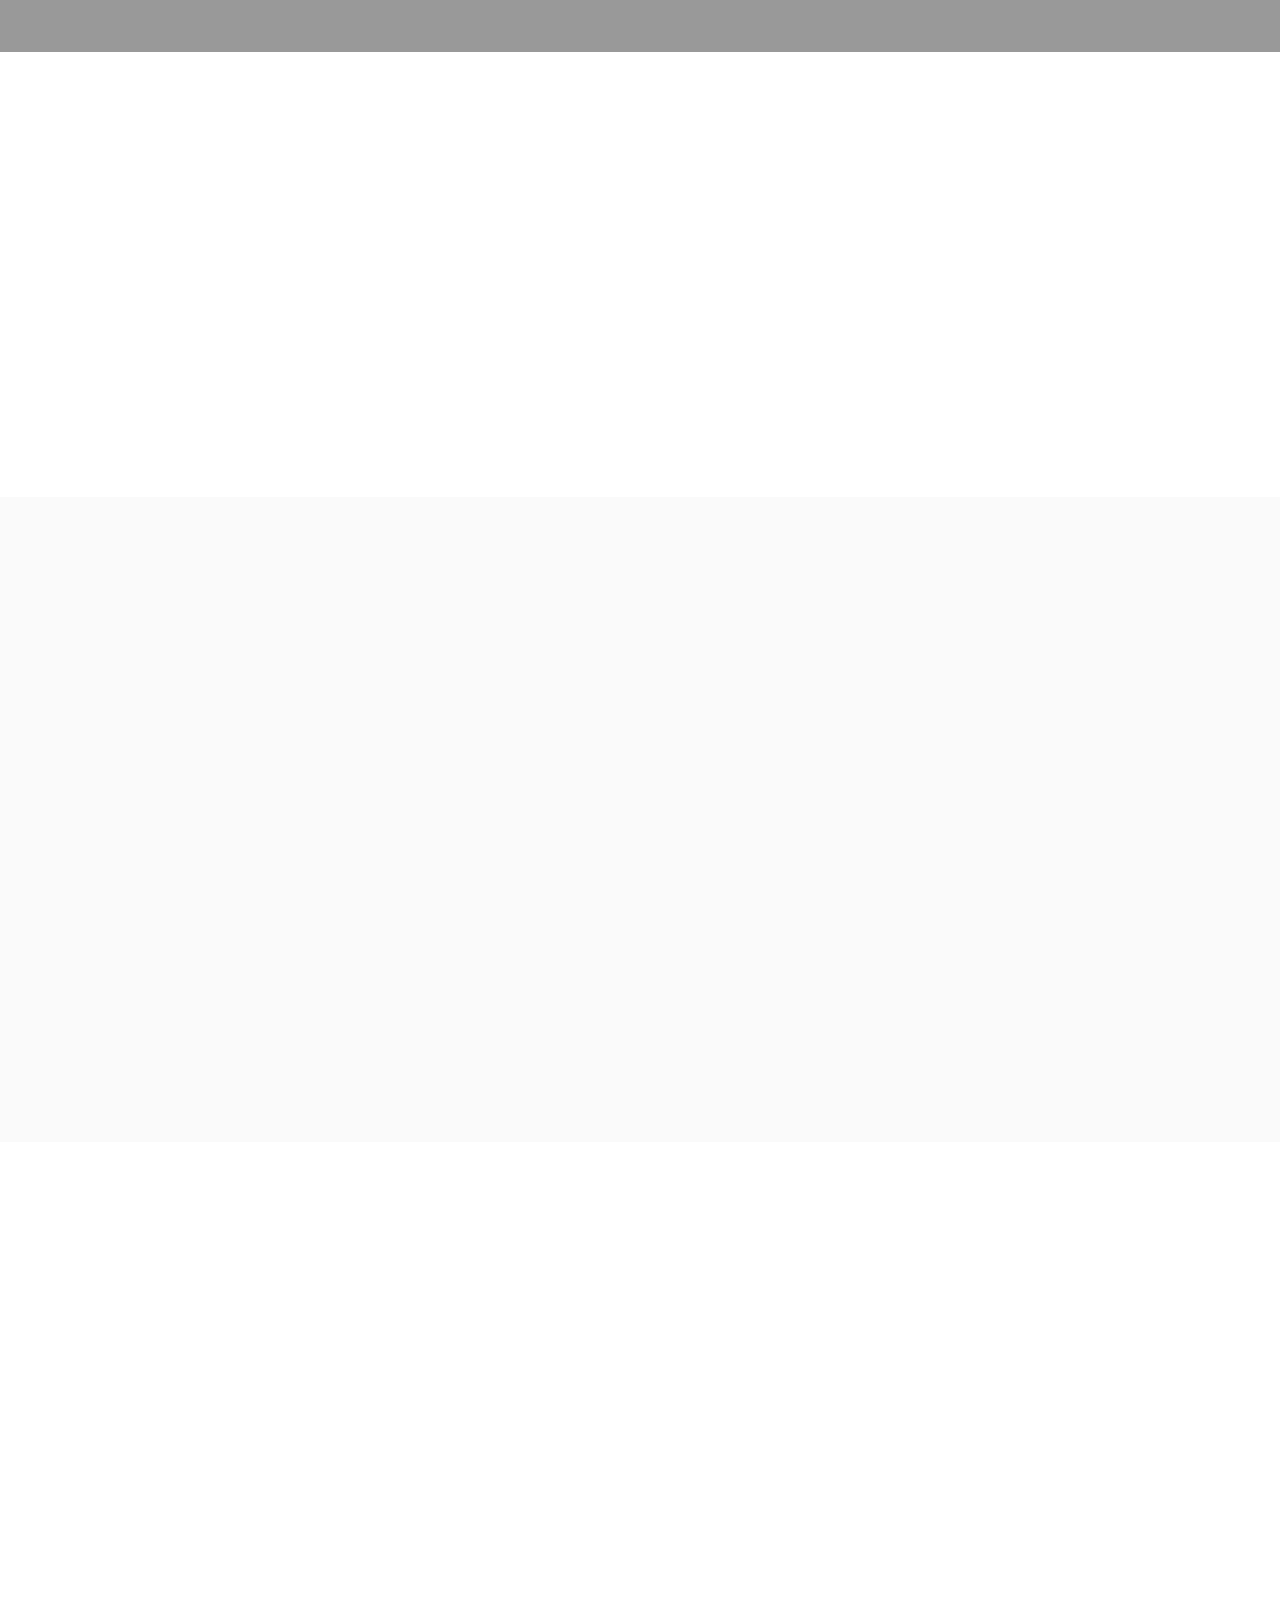
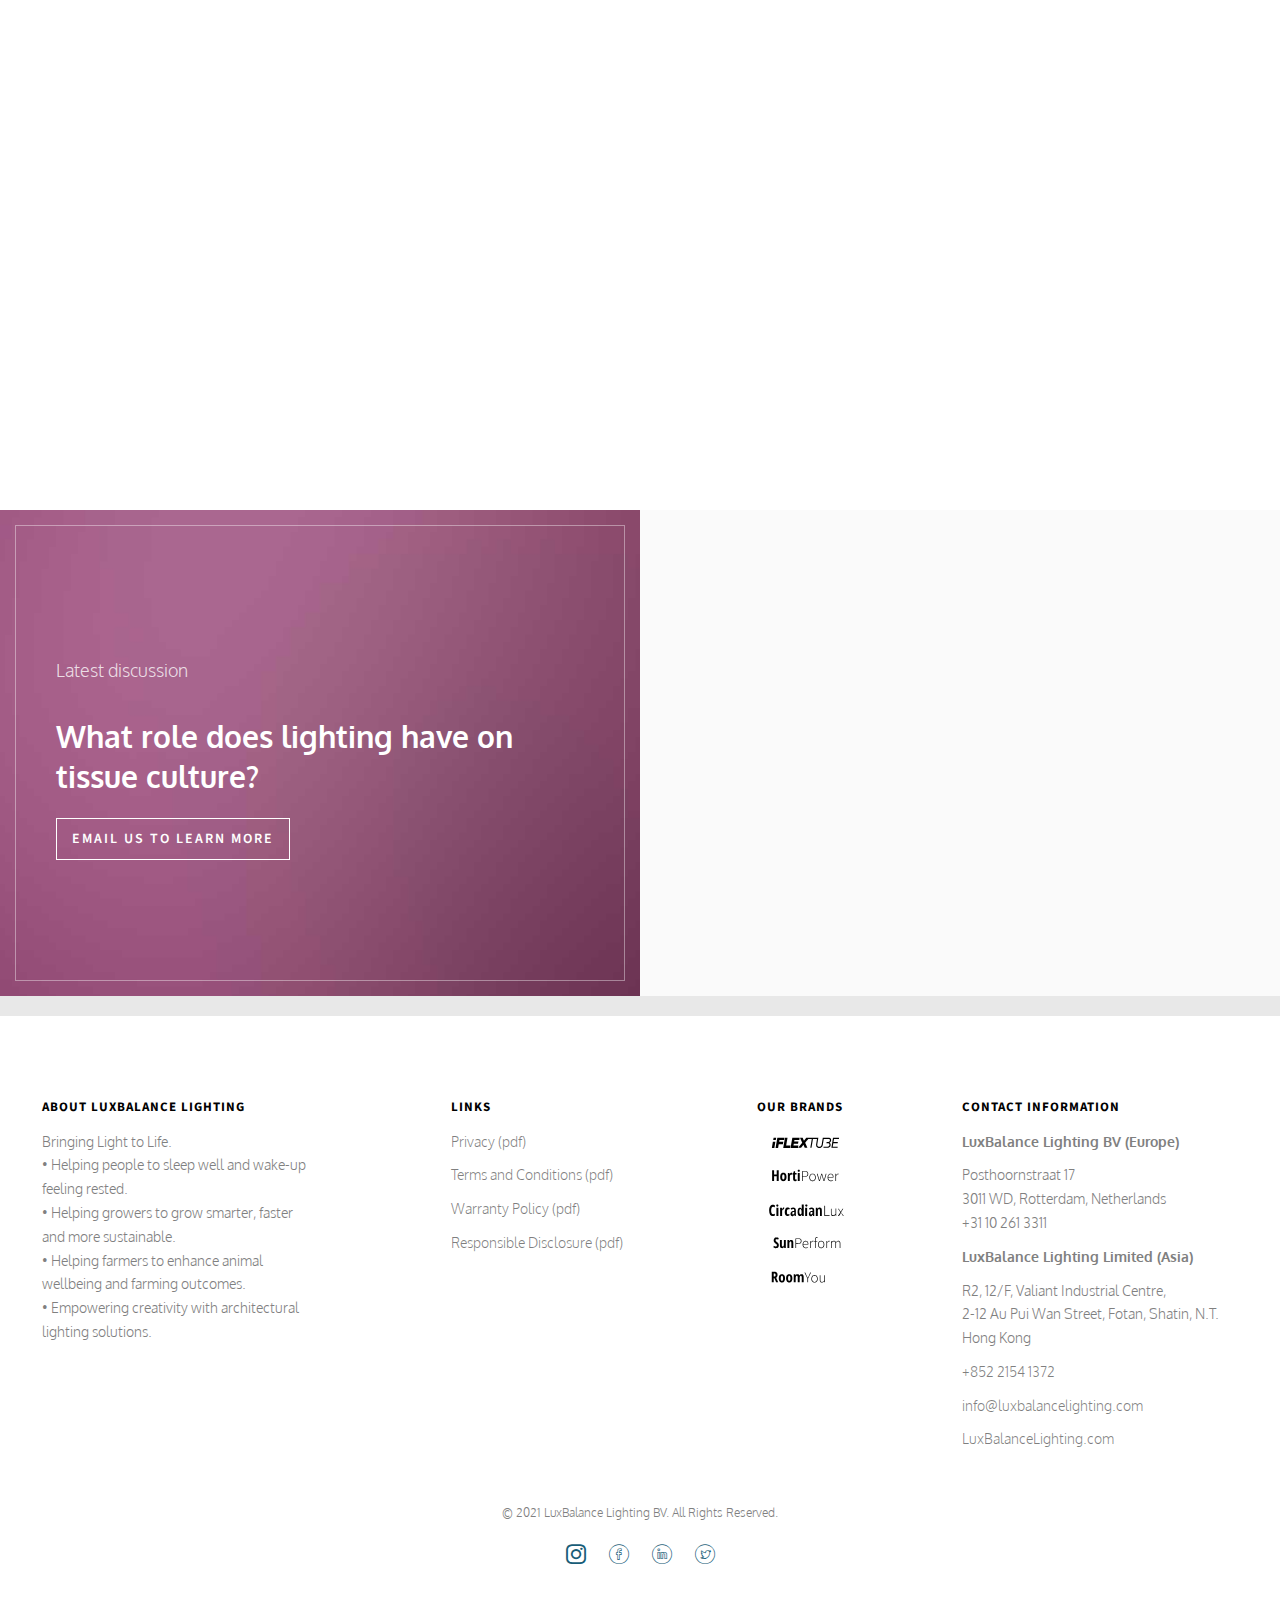
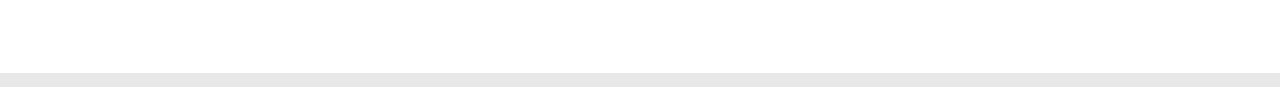
==== commit fe8e8ff1: "update tel" ====
--- a/index.html
+++ b/index.html
@@ -499,7 +499,7 @@
 						<li>Posthoornstraat 17 <br> 3011 WD, Rotterdam, Netherlands <br> +31 10 261 3311</li>
 						<li> <b>LuxBalance Lighting Limited (Asia)</b></li>
                         <li>R2, 12/F, Valiant Industrial Centre, <br>2-12 Au Pui Wan Street, Fotan, Shatin, N.T. Hong Kong</li>
-						<li><a href="tel://+85239746318">+852 3974 6318</a></li>
+						<li><a href="tel://+85221541372">+852 2154 1372</a></li>
 						<li><a href="mailto:info@luxbalancelighting.com">info@luxbalancelighting.com</a></li>
 						<li><a href="http://www.LuxBalancelighting.com">LuxBalanceLighting.com</a></li>
 					</ul>
@@ -510,7 +510,7 @@
 			<div class="row copyright">
 				<div class="col-md-12 text-center">
 					<p>
-						<small class="block">&copy; 2020 LuxBalance Lighting BV. All Rights Reserved.</small>
+						<small class="block">&copy; 2021 LuxBalance Lighting BV. All Rights Reserved.</small>
 					</p>
 					<p>
 						<ul class="fh5co-social-icons">
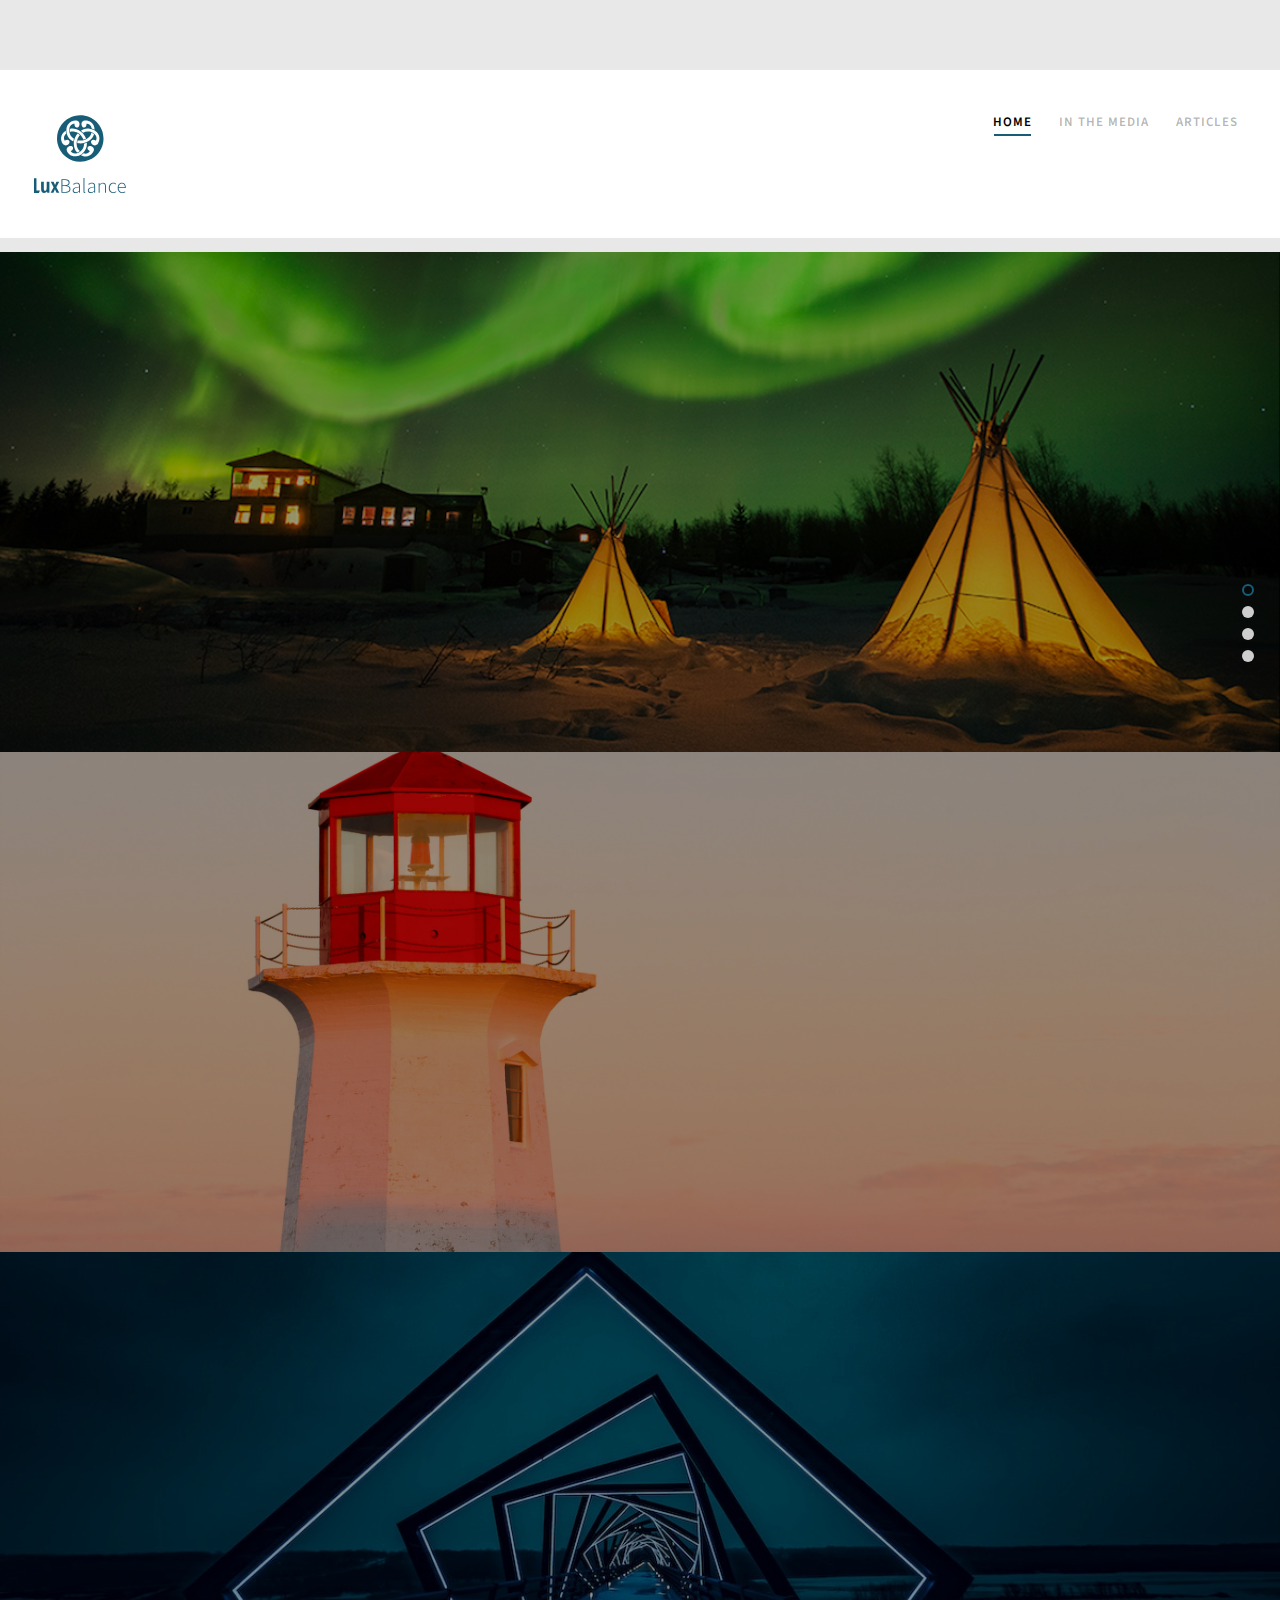
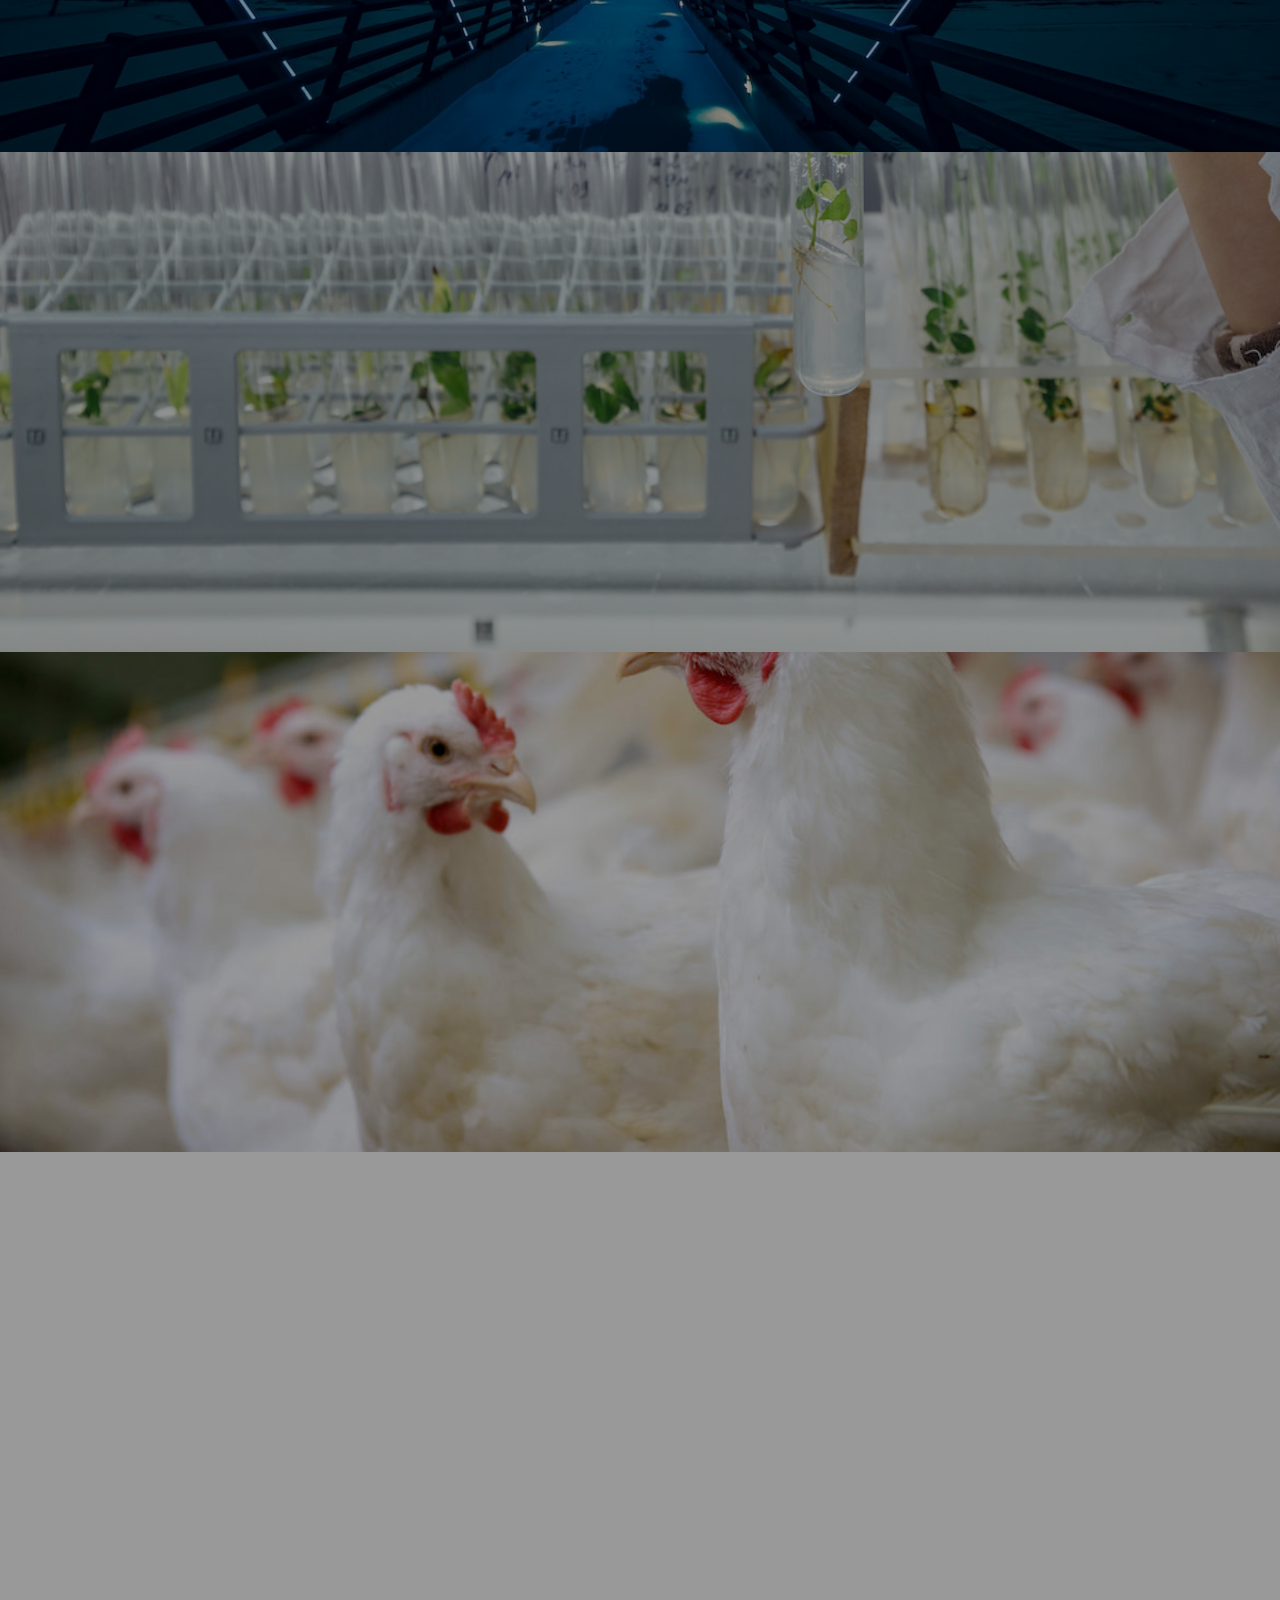
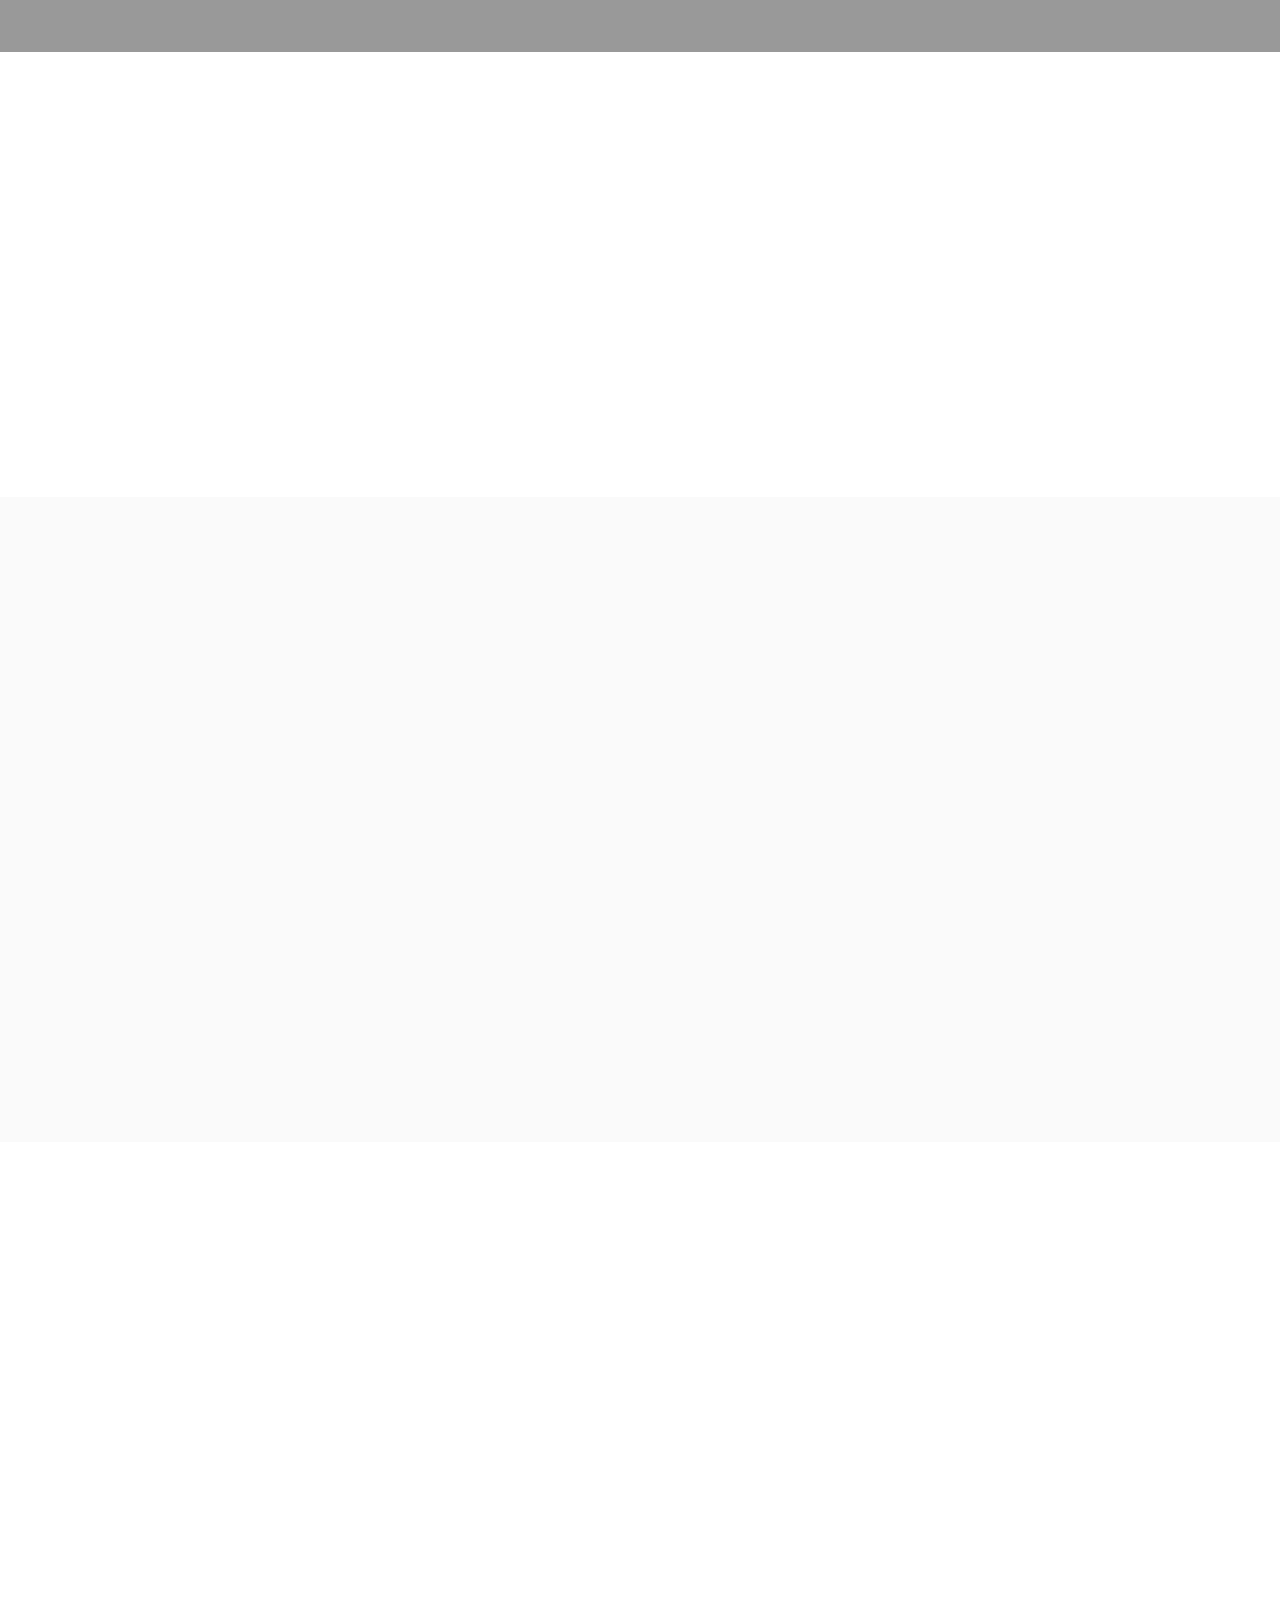
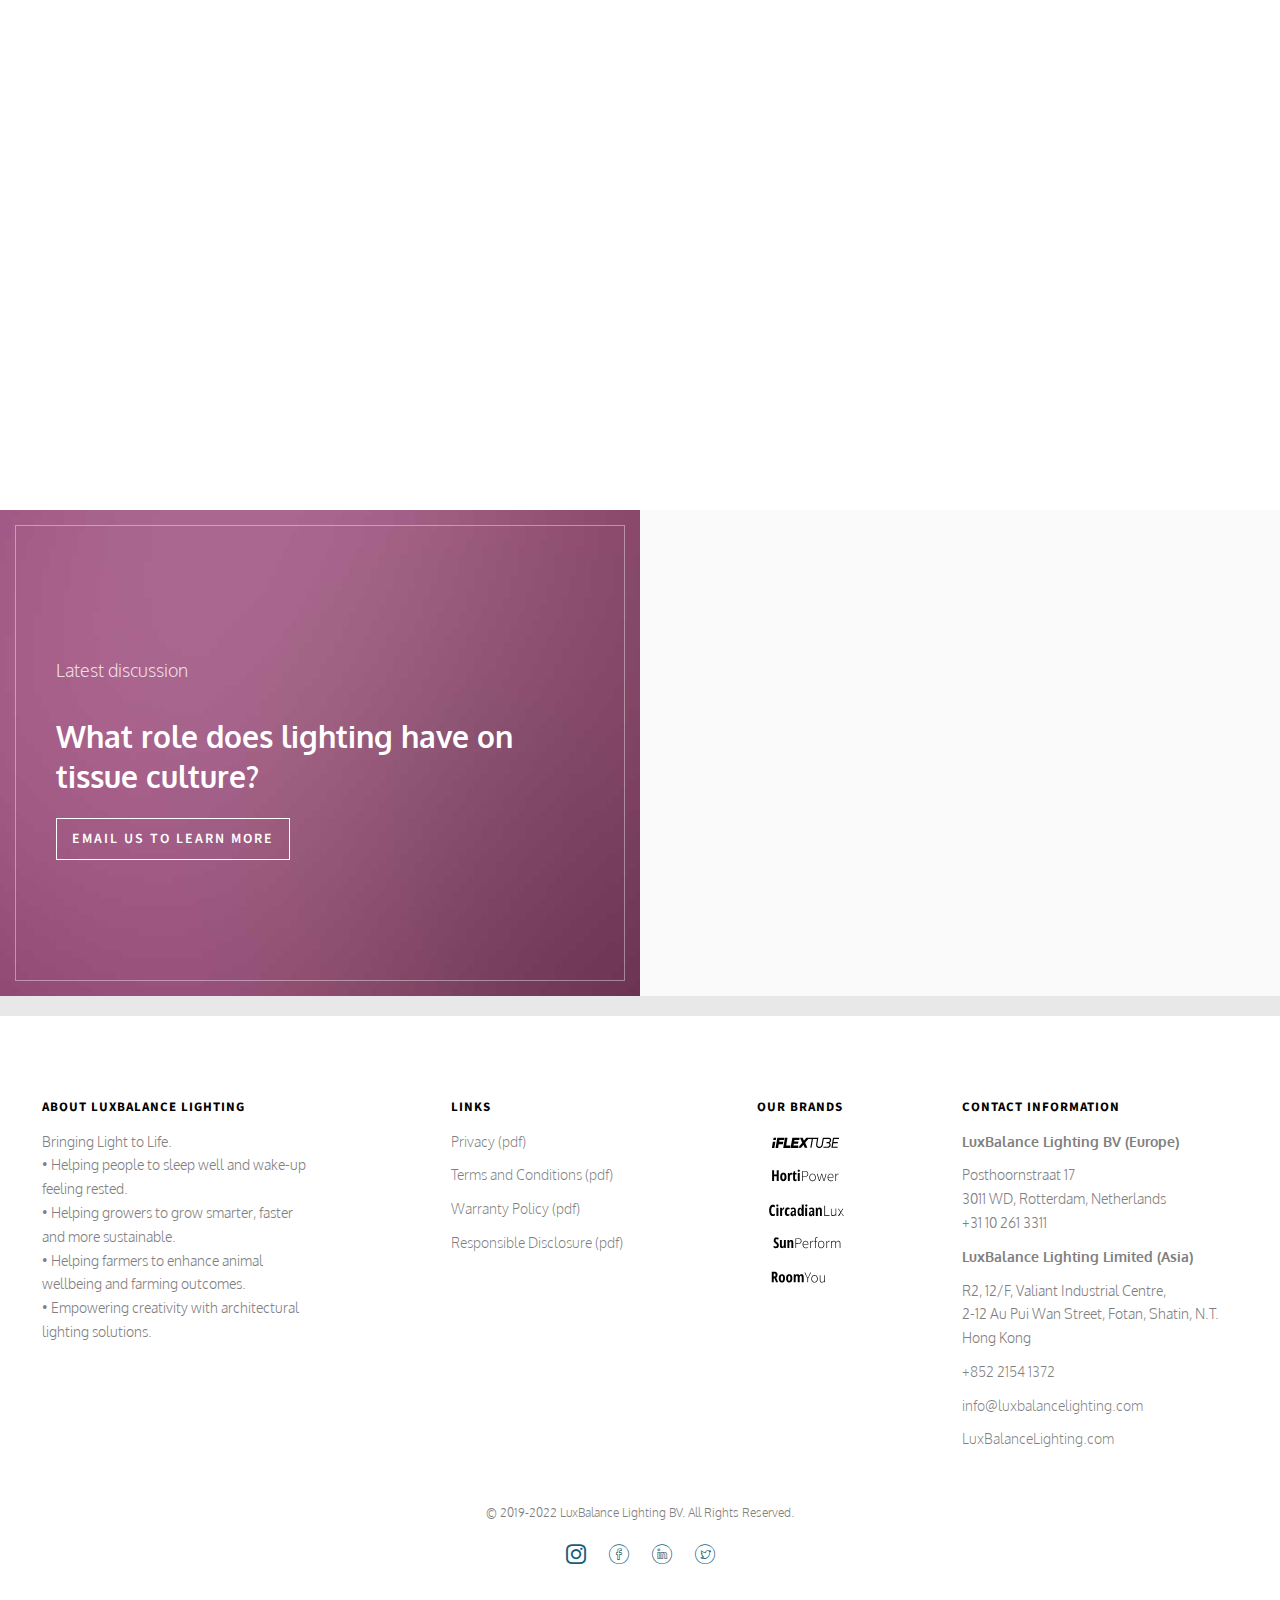
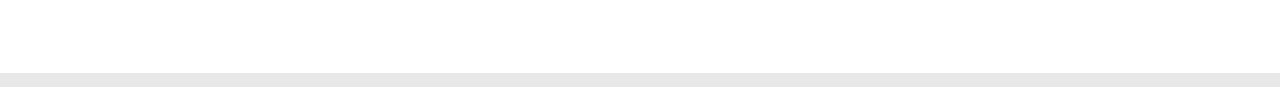
==== commit b11888e1: "update copyright" ====
--- a/index.html
+++ b/index.html
@@ -68,6 +68,14 @@
 	<script type="text/javascript">window.$crisp=[];window.CRISP_WEBSITE_ID="ee4de3c2-d5c7-44e1-849c-20998828b785";(function(){d=document;s=d.createElement("script");s.src="https://client.crisp.chat/l.js";s.async=1;d.getElementsByTagName("head")[0].appendChild(s);})();</script>
 	<!-- Crisp-->
 
+	<script type="text/javascript">
+		(function(c,l,a,r,i,t,y){
+			c[a]=c[a]||function(){(c[a].q=c[a].q||[]).push(arguments)};
+			t=l.createElement(r);t.async=1;t.src="https://www.clarity.ms/tag/"+i;
+			y=l.getElementsByTagName(r)[0];y.parentNode.insertBefore(t,y);
+		})(window, document, "clarity", "script", "7xbswtaz68");
+	</script>
+	
 	</head>
 	<body>
 	<!-- Mailchimp-->
@@ -510,7 +518,7 @@
 			<div class="row copyright">
 				<div class="col-md-12 text-center">
 					<p>
-						<small class="block">&copy; 2021 LuxBalance Lighting BV. All Rights Reserved.</small>
+						<small class="block">&copy; 2019-2022 LuxBalance Lighting BV. All Rights Reserved.</small>
 					</p>
 					<p>
 						<ul class="fh5co-social-icons">
